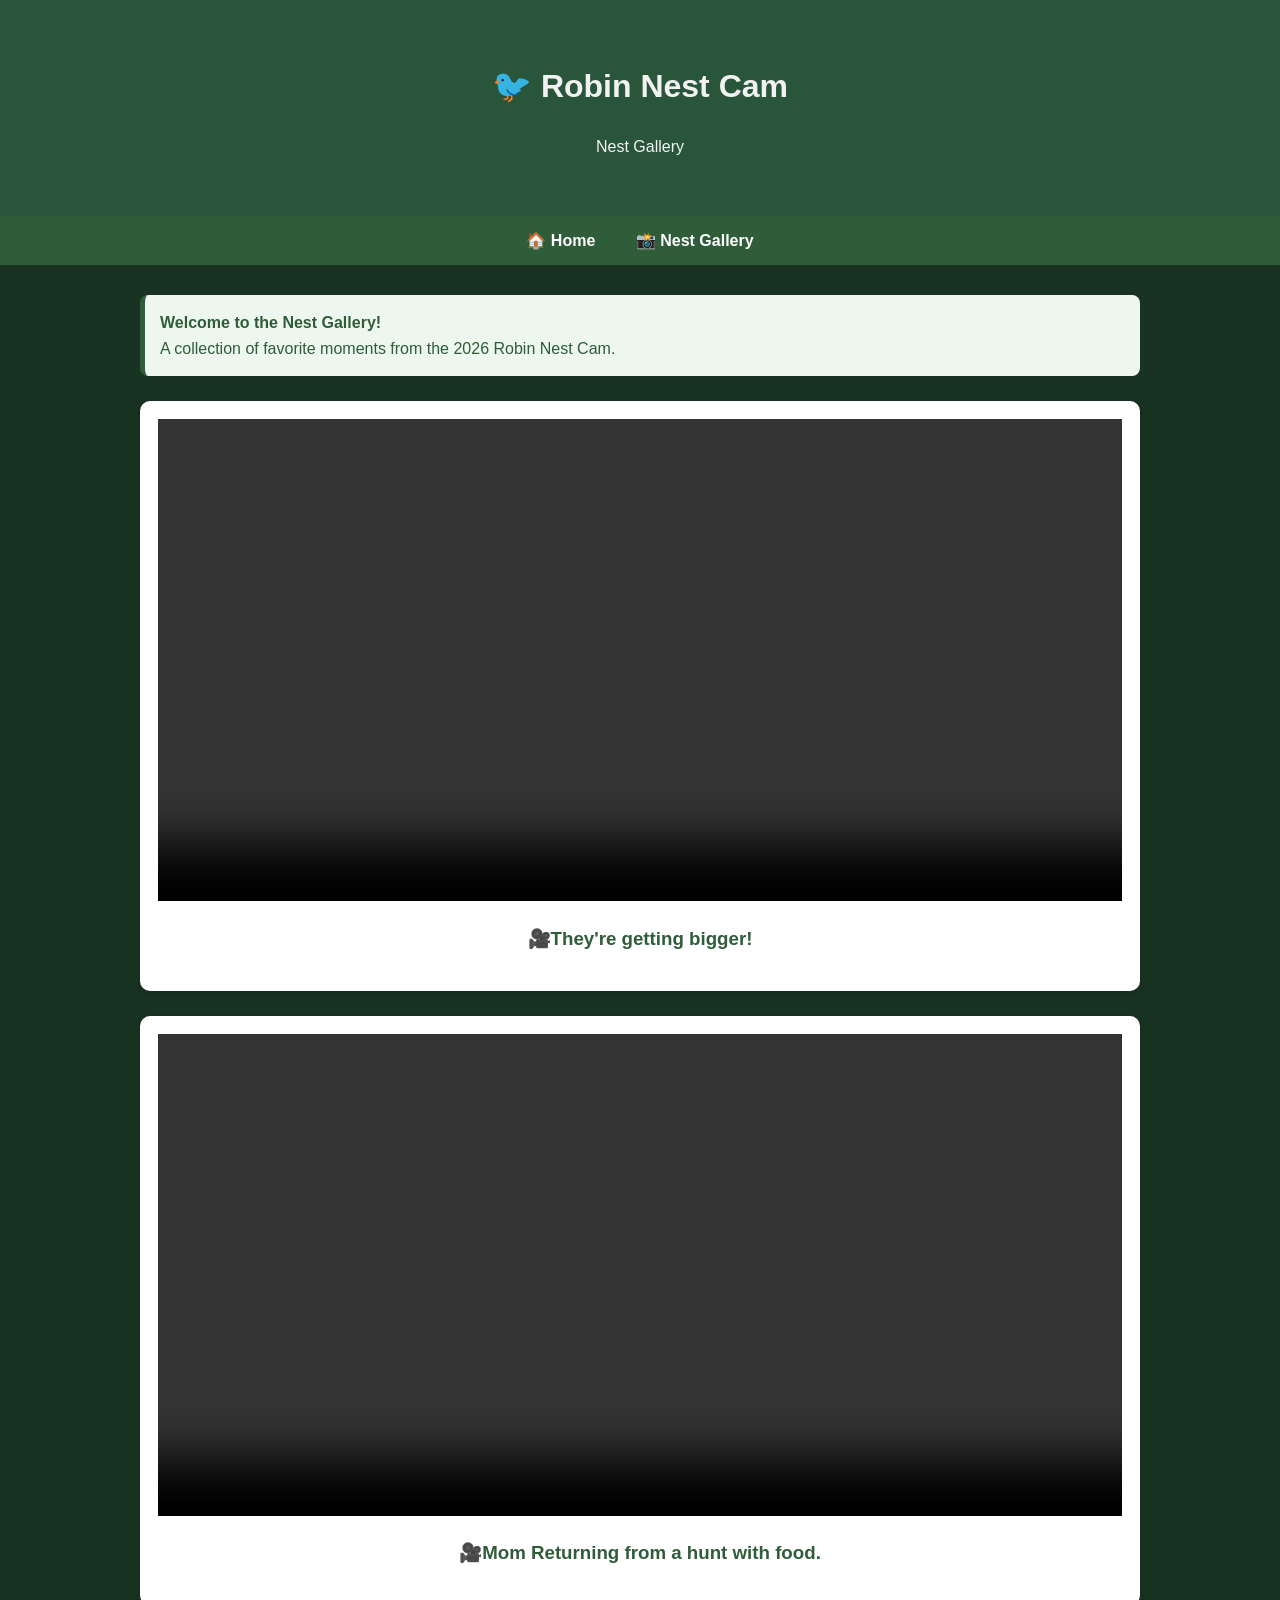
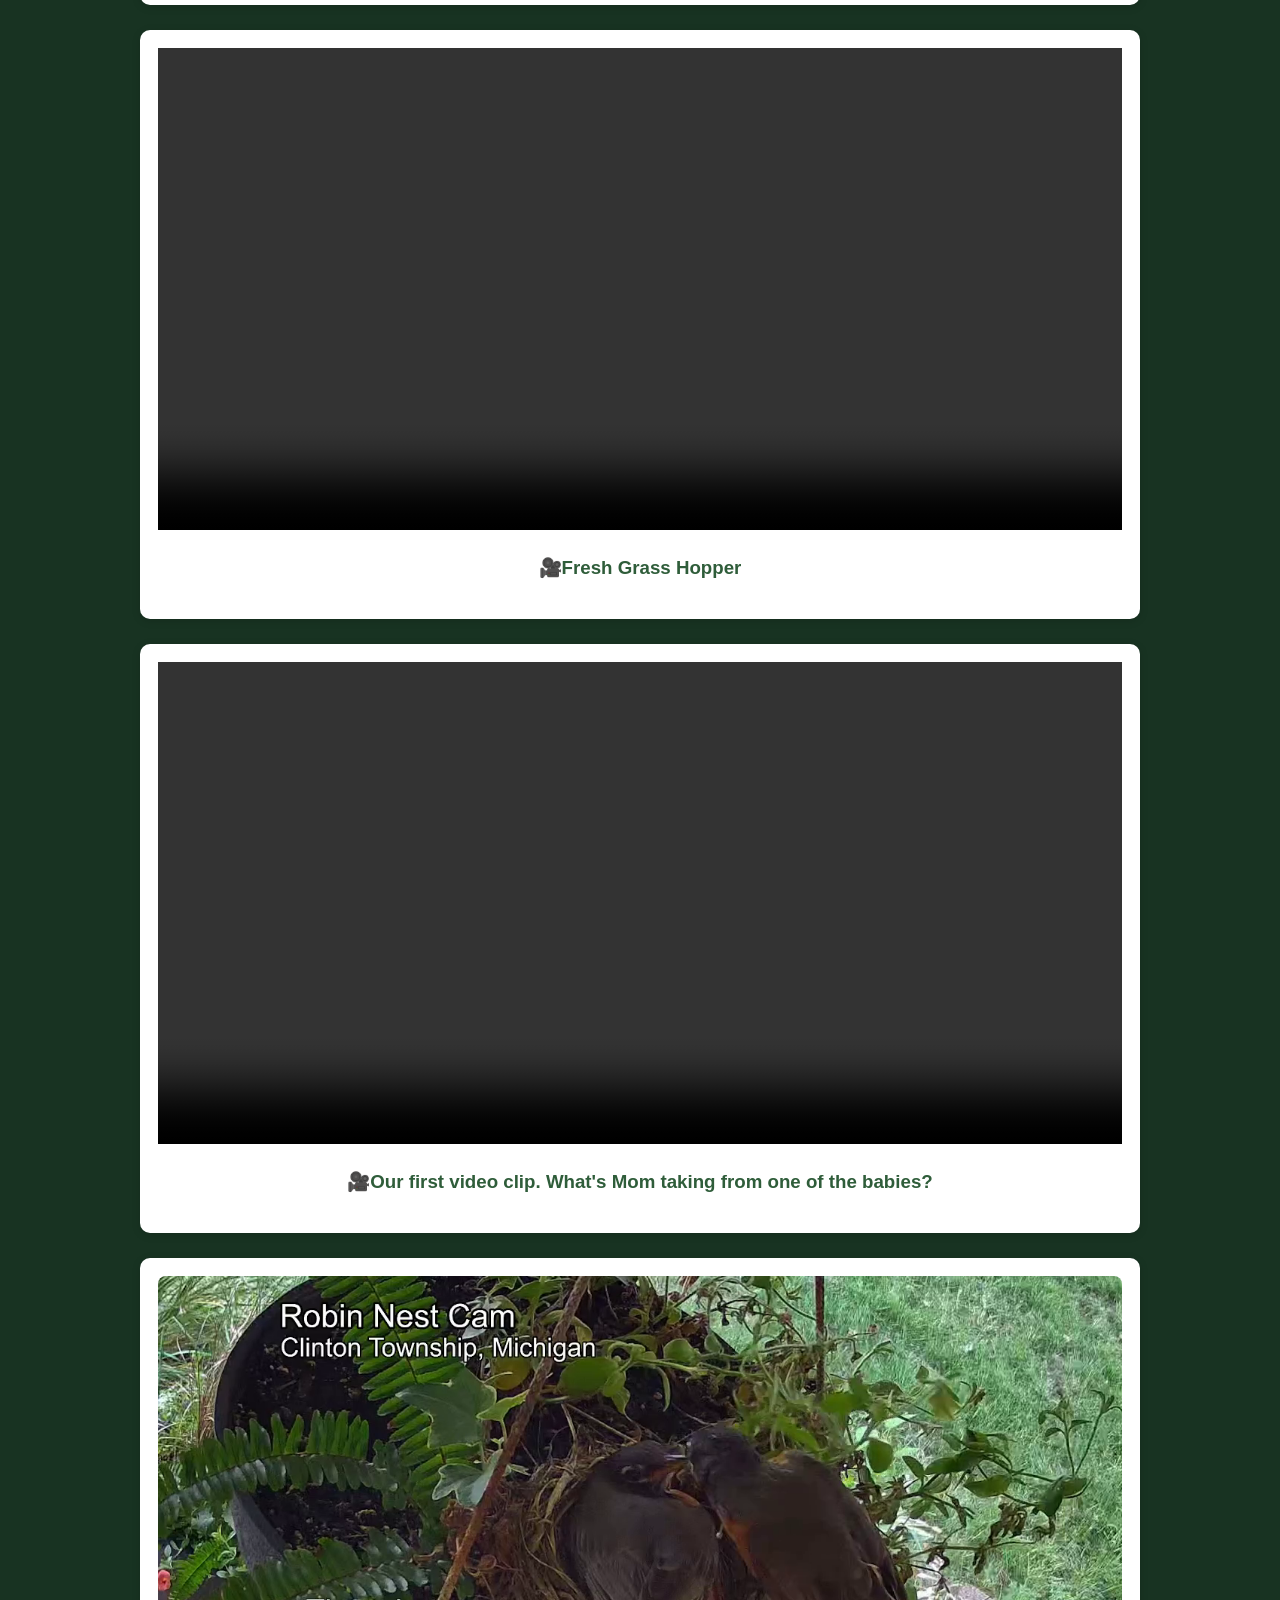
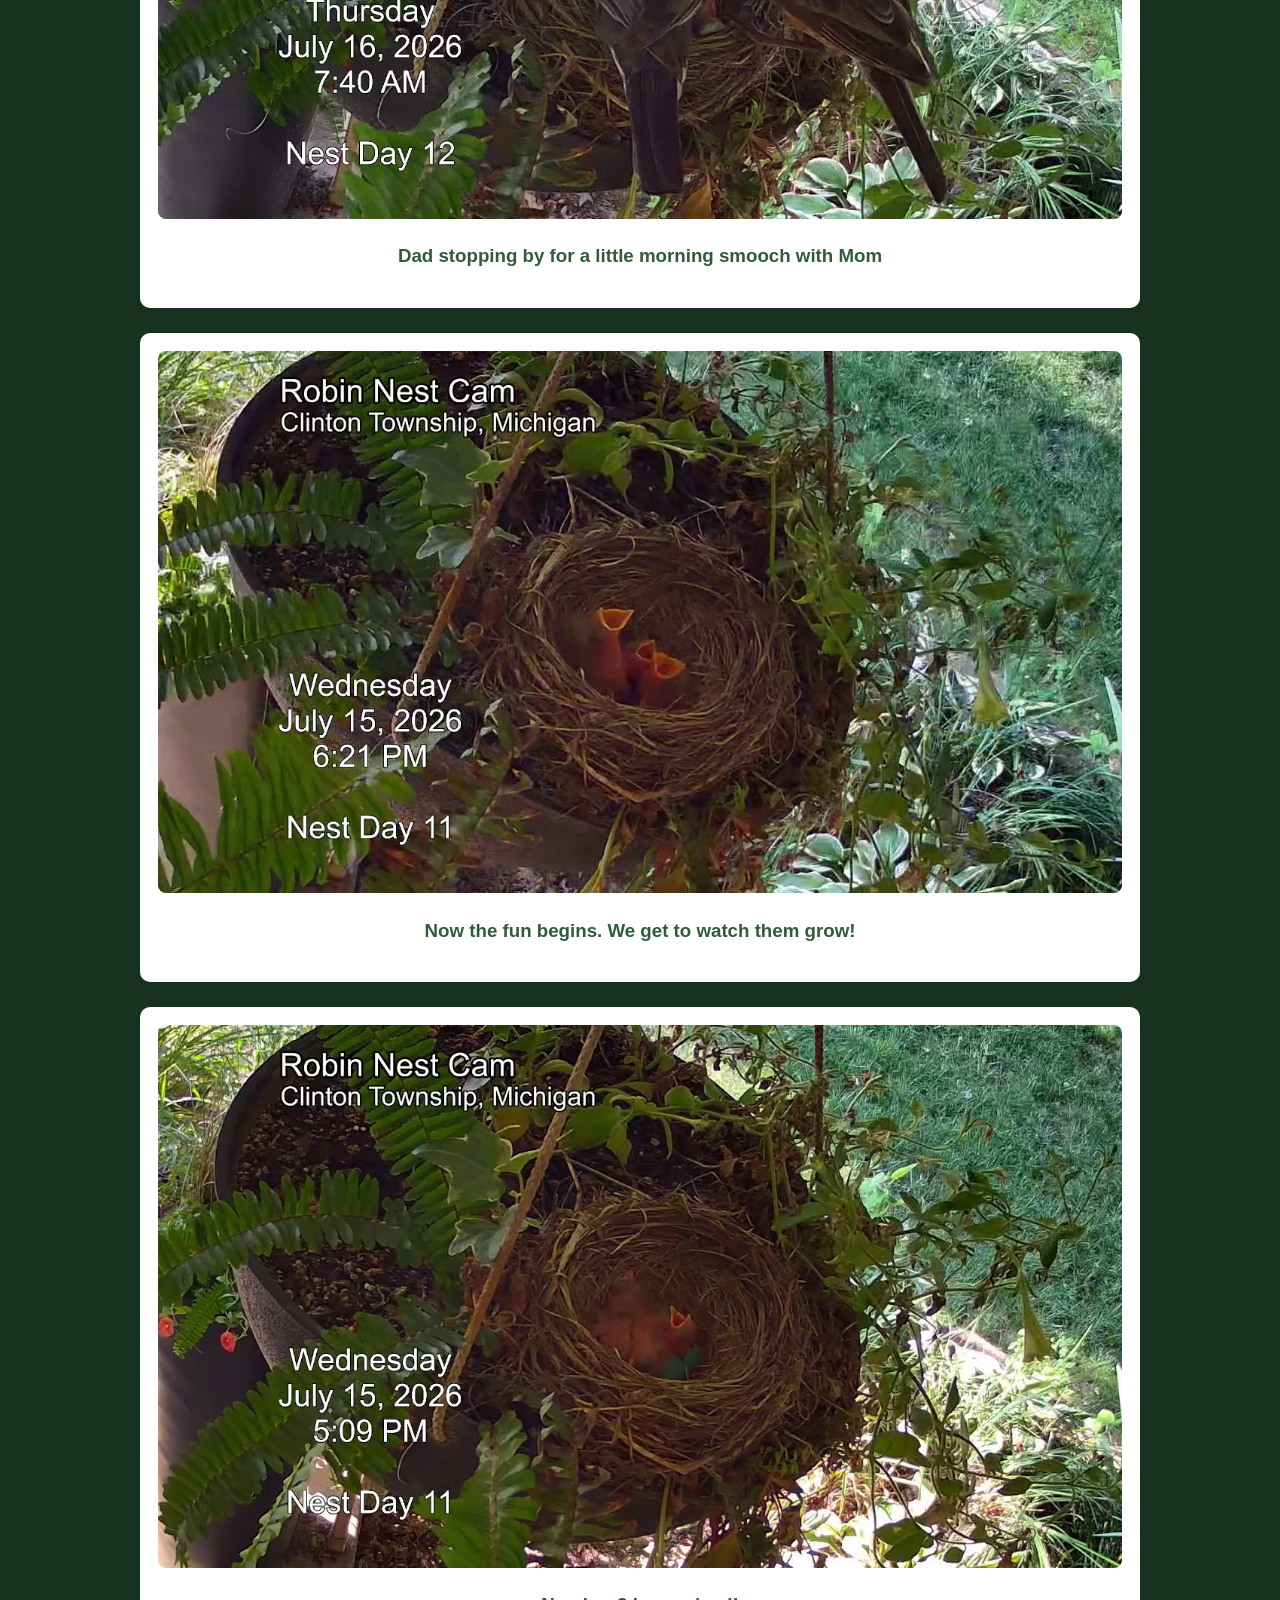
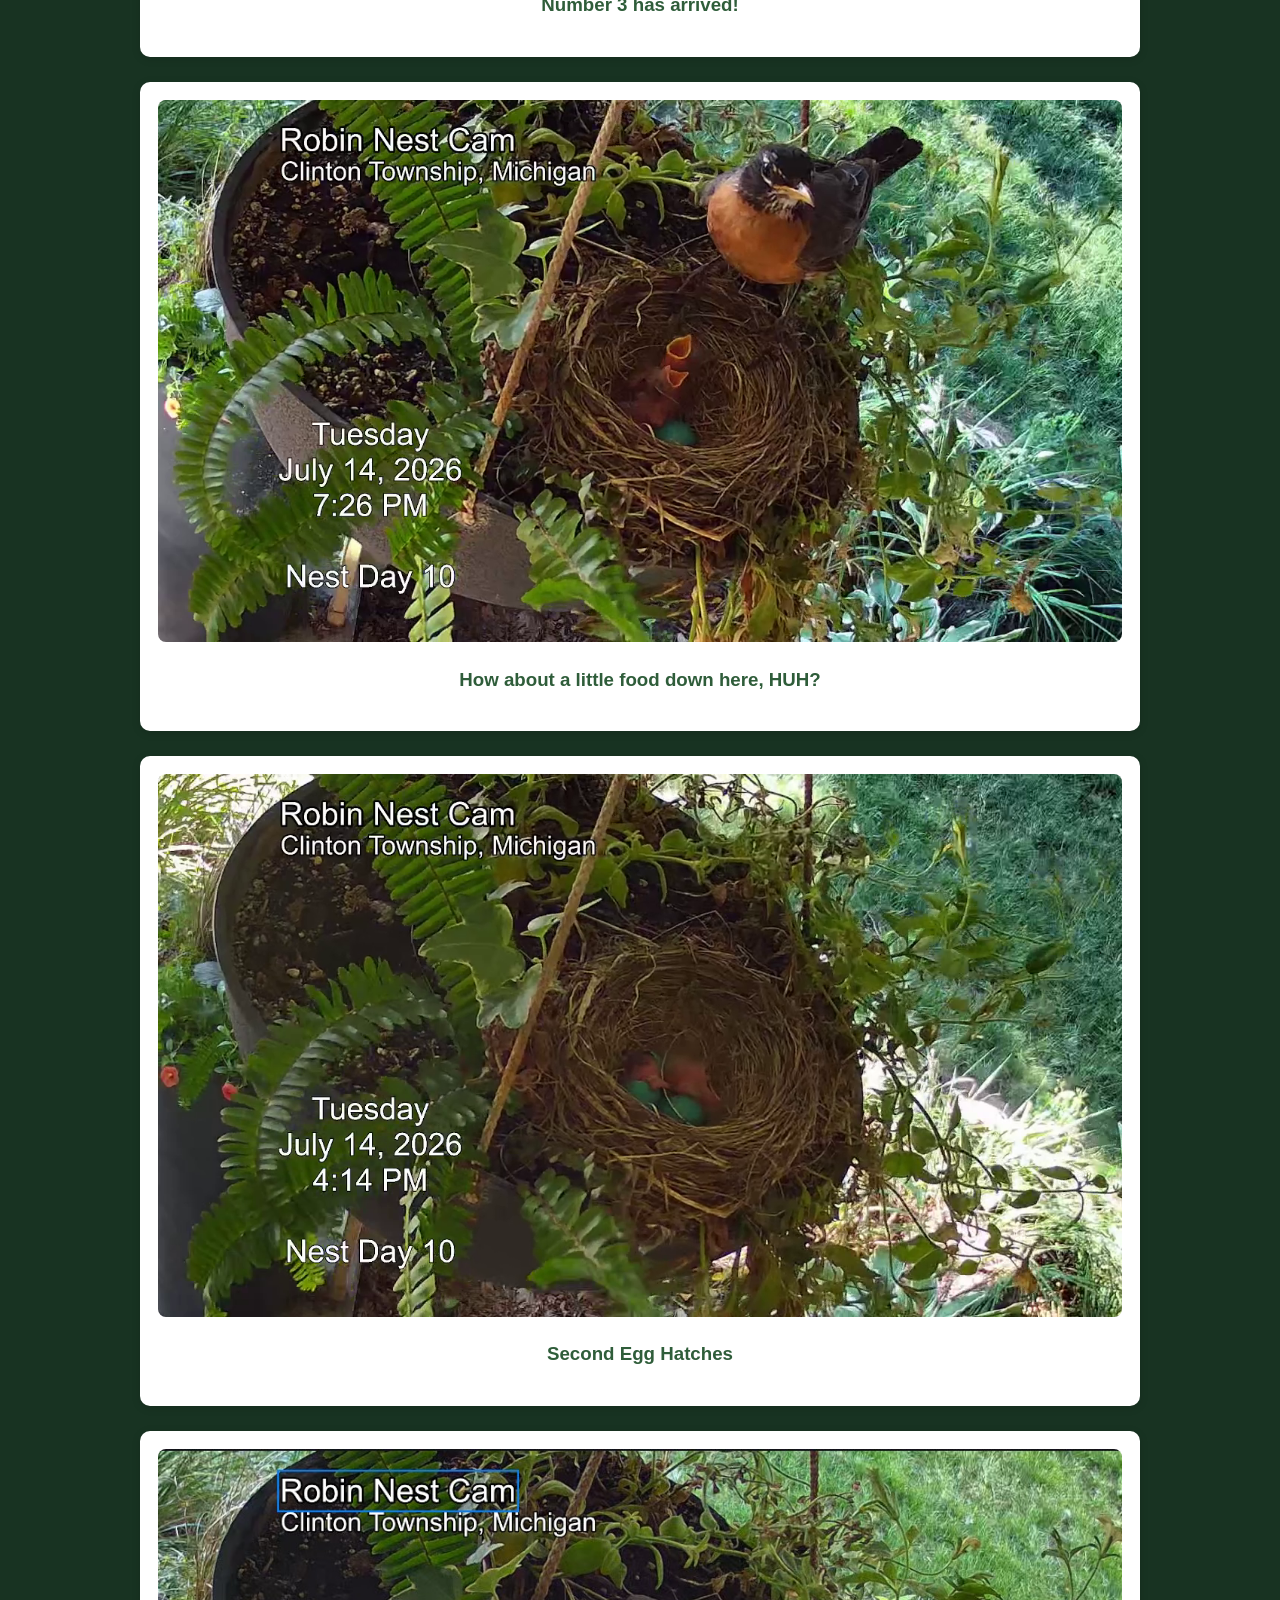
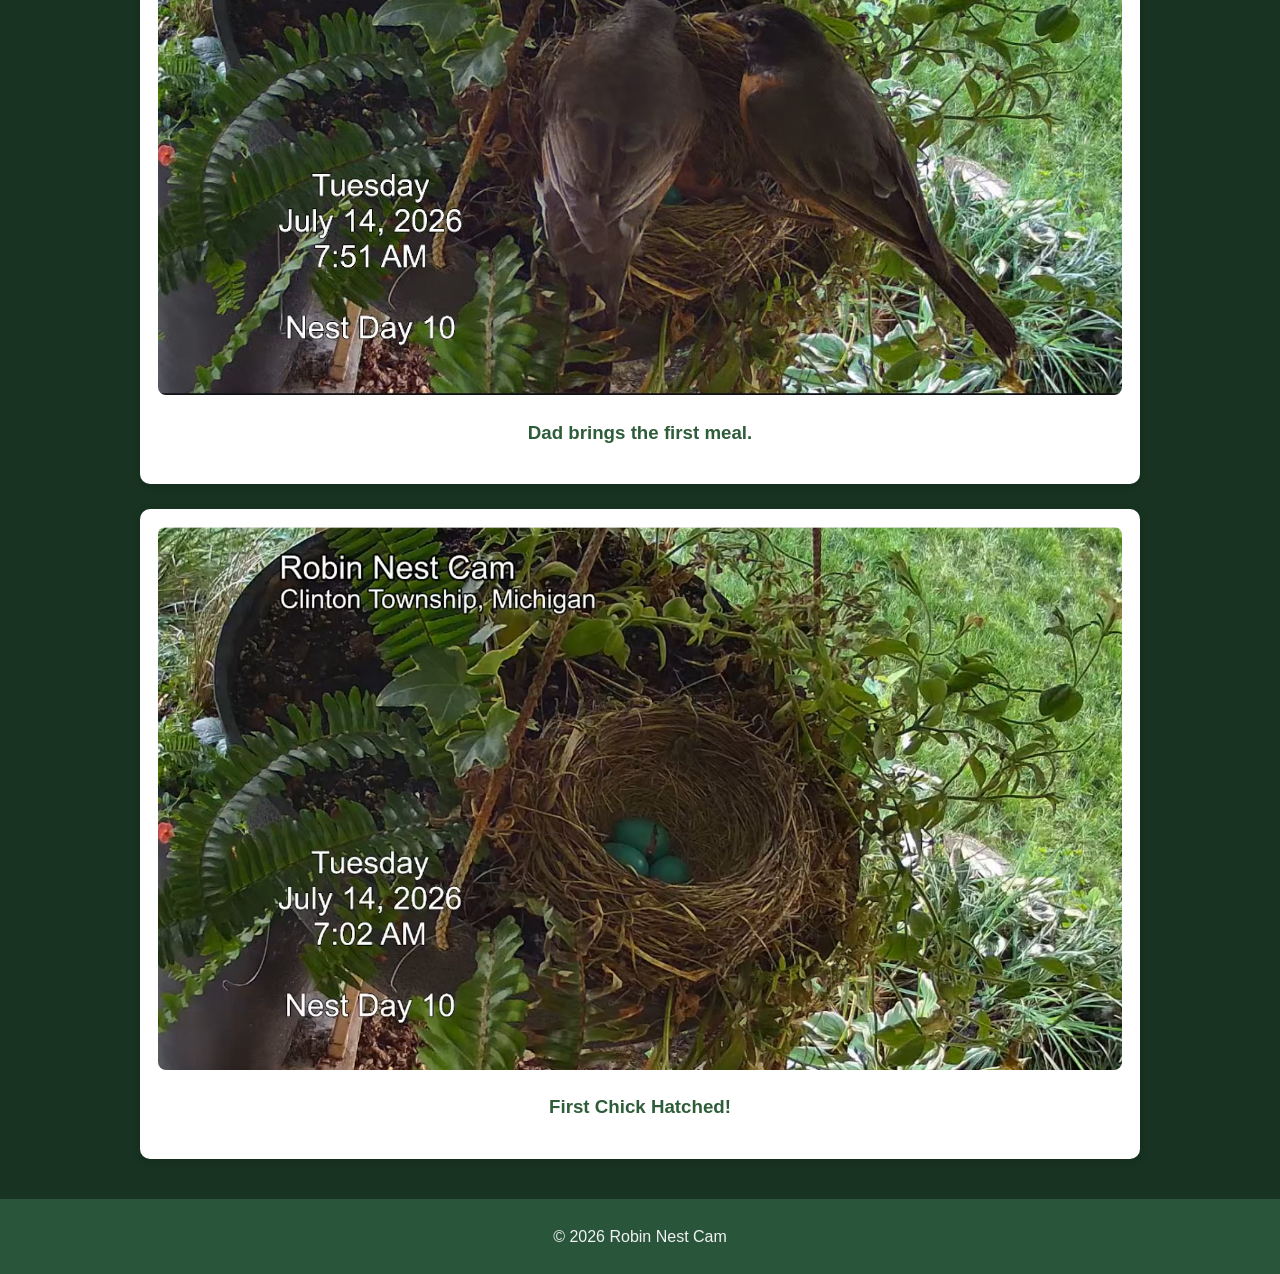
==== nestgallery.html @ 6aa35198 "Add video element for 'Getting Bigger' Added a new video element with source and title." ====
<!DOCTYPE html>
<html lang="en">
<head>
<meta charset="UTF-8">
<meta name="viewport" content="width=device-width, initial-scale=1.0">
<title>Robin Nest Cam - Nest Gallery</title>
<link rel="stylesheet" href="style.css">
<style>
nav{background:#2f5d3a;padding:12px;text-align:center;}
nav a{color:#fff;text-decoration:none;font-weight:bold;margin:0 18px;}
.gallery{max-width:1000px;margin:30px auto;padding:0 20px;}
.item{background:#fff;border-radius:10px;padding:18px;margin-bottom:25px;box-shadow:0 2px 8px rgba(0,0,0,.15);text-align:center;}
.item img{max-width:100%;height:auto;border-radius:8px;}
.item h3{margin-top:15px;color:#2f5d3a;}
.placeholder{border:2px dashed #aaa;border-radius:8px;padding:80px;color:#777;}
.tip{background:#eef7ee;color:#2f5d3a;border-left:5px solid #2f5d3a;padding:15px;margin-bottom:25px;border-radius:8px;}
footer{text-align:center;padding:25px;}
</style>
</head>
<body>

<header class="hero">
<h1>🐦 Robin Nest Cam</h1>
<p>Nest Gallery</p>
</header>

<nav>
<a href="index.html">🏠 Home</a>
<a href="nestgallery.html">📸 Nest Gallery</a>
</nav>

<div class="gallery">

<div class="tip">
<b>Welcome to the Nest Gallery!</b><br>
A collection of favorite moments from the 2026 Robin Nest Cam.
</div>

<div class="item">
    <video controls preload="metadata" width="100%">
        <source src="images/Getting Bigger.mp4" type="video/mp4">
        Your browser does not support the video tag.
    </video>

    <h3>🎥They're getting bigger!</h3>
</div>
    
<div class="item">
    <video controls preload="metadata" width="100%">
        <source src="images/Busy Mom.mp4" type="video/mp4">
        Your browser does not support the video tag.
    </video>

    <h3>🎥Mom Returning from a hunt with food.</h3>
</div>
    
<div class="item">
    <video controls preload="metadata" width="100%">
        <source src="images/Fresh Grass Hopper.mp4" type="video/mp4">
        Your browser does not support the video tag.
    </video>

    <h3>🎥Fresh Grass Hopper</h3>
</div>
    
<div class="item">
    <video controls preload="metadata" width="100%">
        <source src="images/Mom Cleaning House.mp4" type="video/mp4">
        Your browser does not support the video tag.
    </video>

    <h3>🎥Our first video clip. What's Mom taking from one of the babies?</h3>
</div>
    
<div class="item">
    <img src="images/007.png" alt="Your Title">
    <h3>Dad stopping by for a little morning smooch with Mom</h3>
</div>
    
<div class="item">
    <img src="images/006.png" alt="Your Title">
    <h3>Now the fun begins. We get to watch them grow!</h3>
</div>

    
<div class="item">
    <img src="images/005.png" alt="Your Title">
    <h3>Number 3 has arrived!</h3>
</div>
    
<div class="item">
    <img src="images/004.png" alt="Your Title">
    <h3>How about a little food down here, HUH?</h3>
</div>
    
<div class="item">
    <img src="images/003.png" alt="Your Title">
    <h3>Second Egg Hatches</h3>
</div>
    
<div class="item">
    <img src="images/002.jpg" alt="Your Title">
    <h3>Dad brings the first meal.</h3>
</div>
    
<div class="item">
<img src="images/001 - 1st egg crack.png" alt="First Chick Hatched!">
<h3>First Chick Hatched!</h3>
</div>

<!--
COPY THIS BLOCK TO ADD ANOTHER PHOTO

<div class="item">
    <img src="images/your-photo.jpg" alt="Your Title">
    <h3>Your Title</h3>
</div>

Paste new entries ABOVE the older ones.
-->

</div>

<footer>© 2026 Robin Nest Cam</footer>

</body>
</html>
---- style.css ----
body{font-family:Arial,sans-serif;background:#183322;color:#f2f2f2;margin:0;line-height:1.6}
.hero{background:#29563b;padding:40px;text-align:center}
.latest{max-width:1000px;margin:25px auto;background:#2f5d40;border:2px solid #7fb38c;border-radius:10px;padding:18px 22px;box-shadow:0 2px 8px rgba(0,0,0,.25)}
.latest h2{margin-top:0}
.player,.status{max-width:1000px;margin:30px auto;padding:0 20px}
.video{border:3px solid #fff;border-radius:10px;overflow:hidden}
.cards{display:flex;gap:20px;flex-wrap:wrap}
.card{flex:1;min-width:180px;background:#26492f;padding:20px;border-radius:10px;text-align:center}
.card p{font-size:2em}
footer{text-align:center;background:#29563b;padding:20px;margin-top:40px}
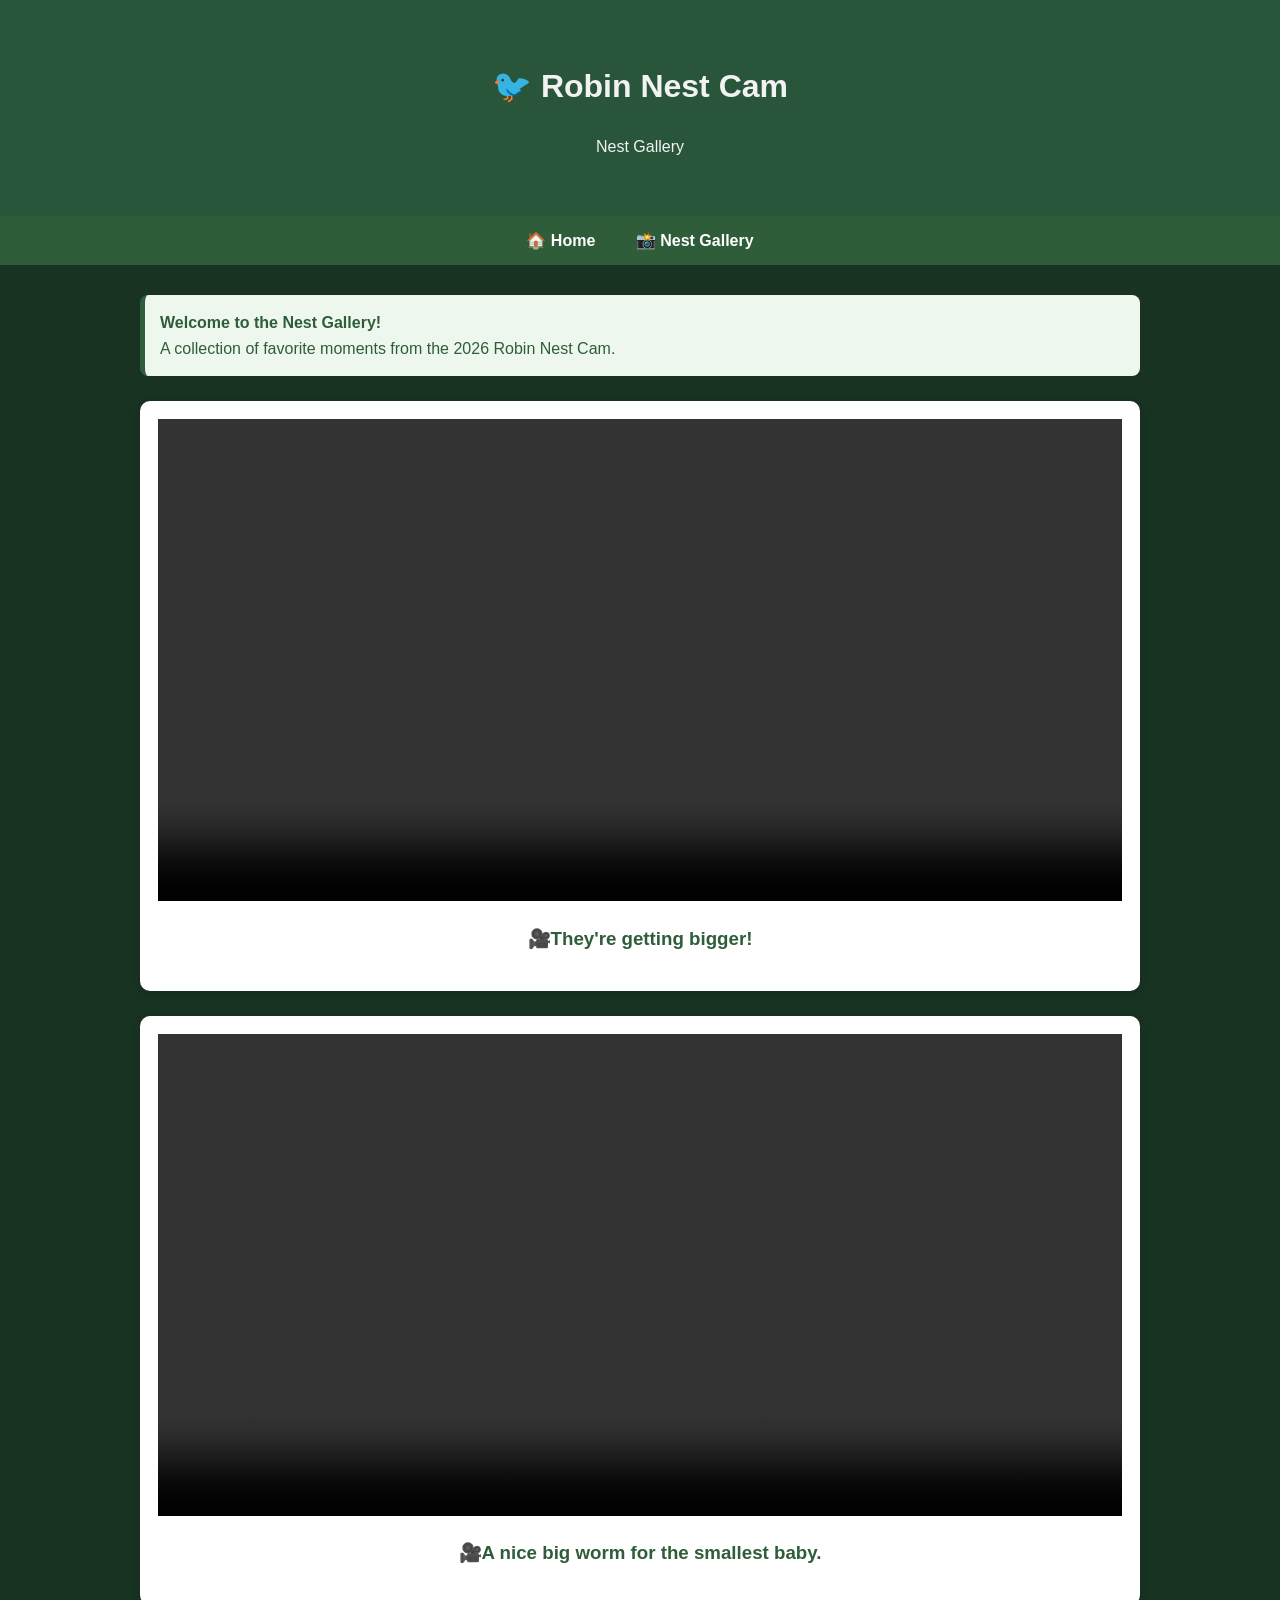
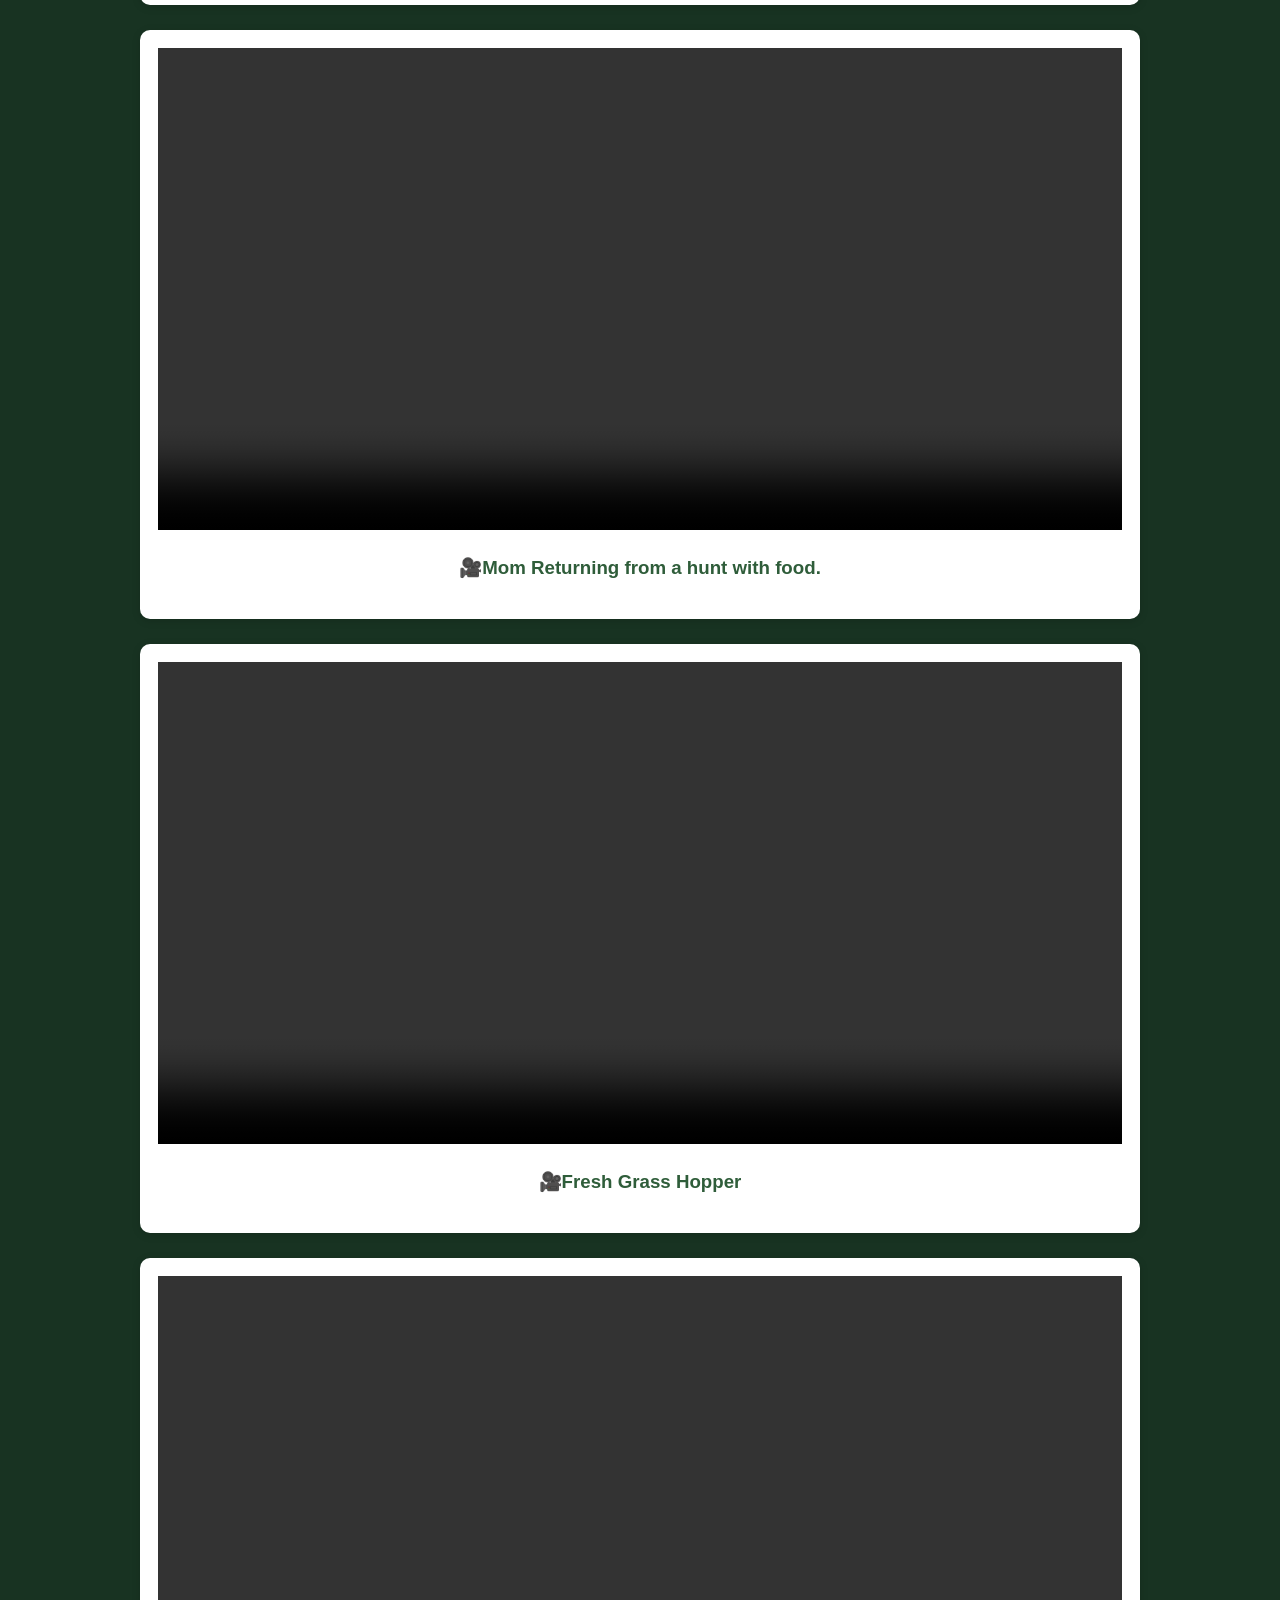
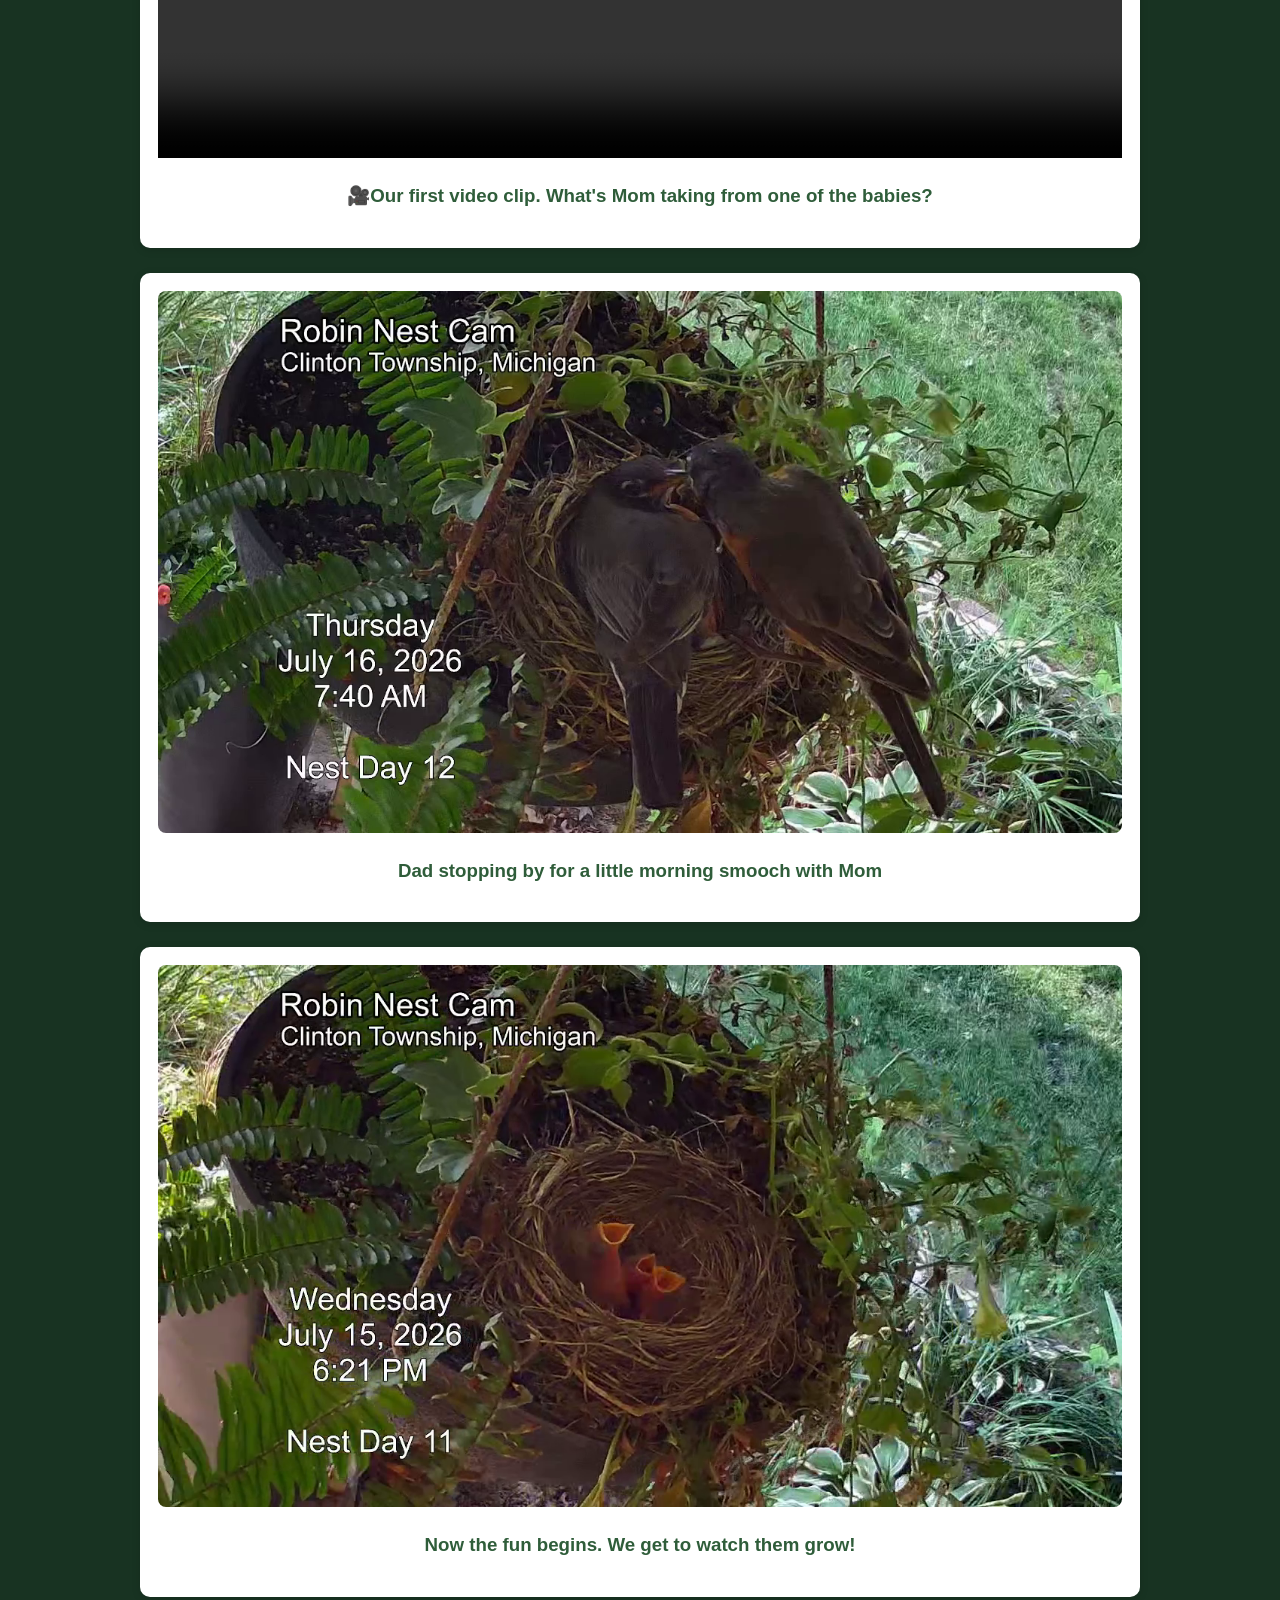
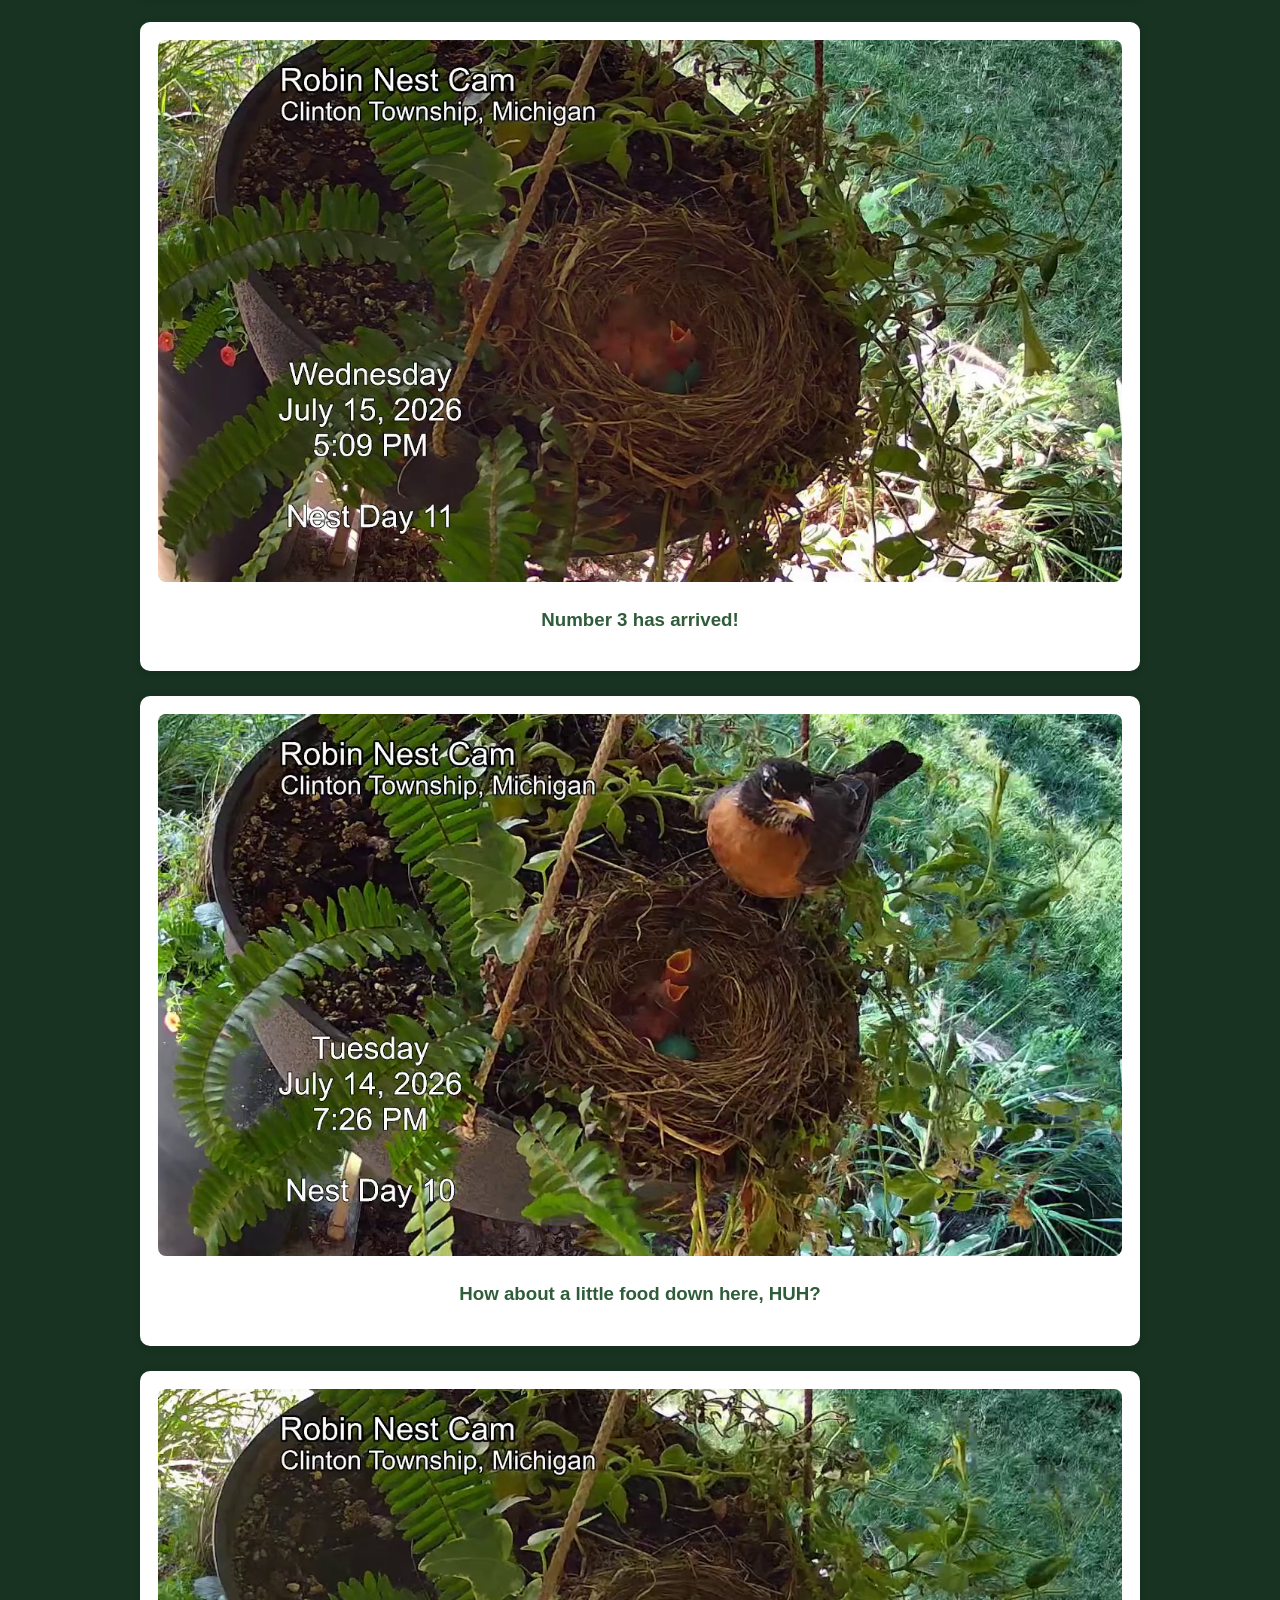
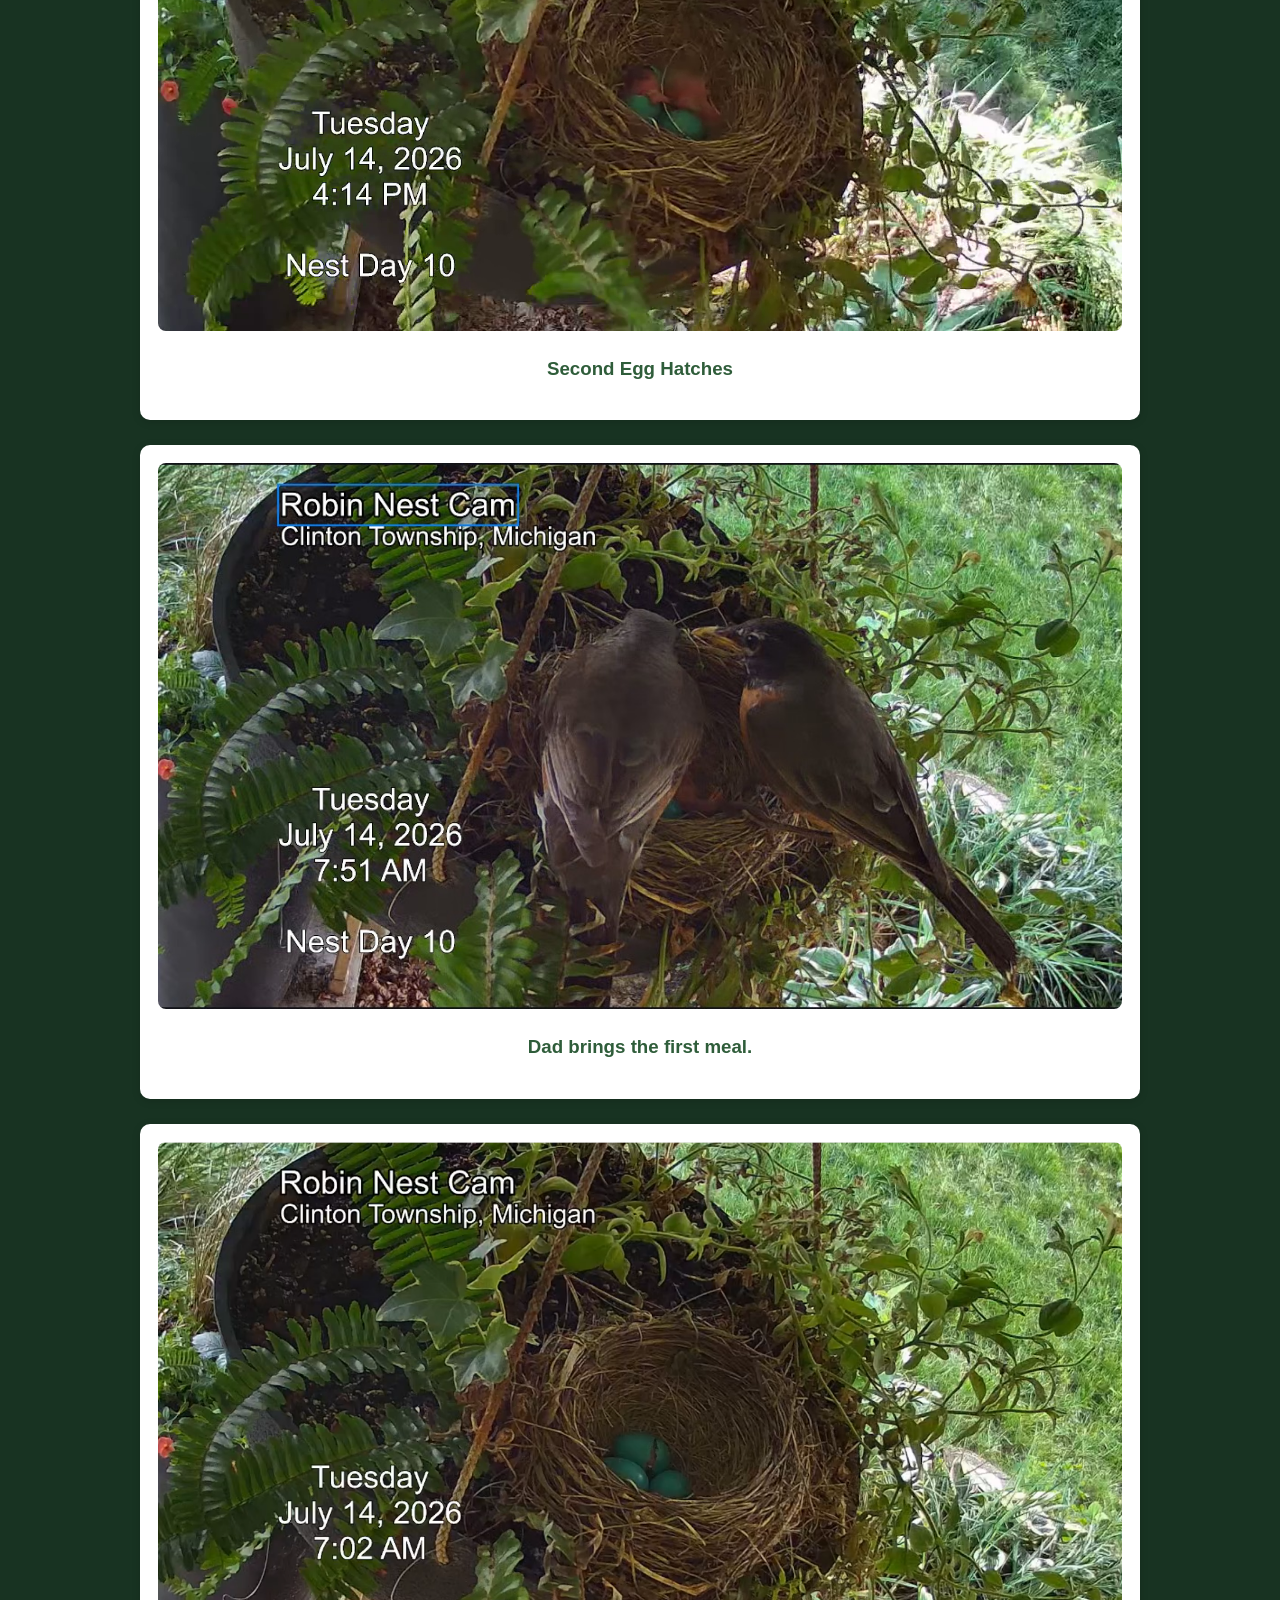
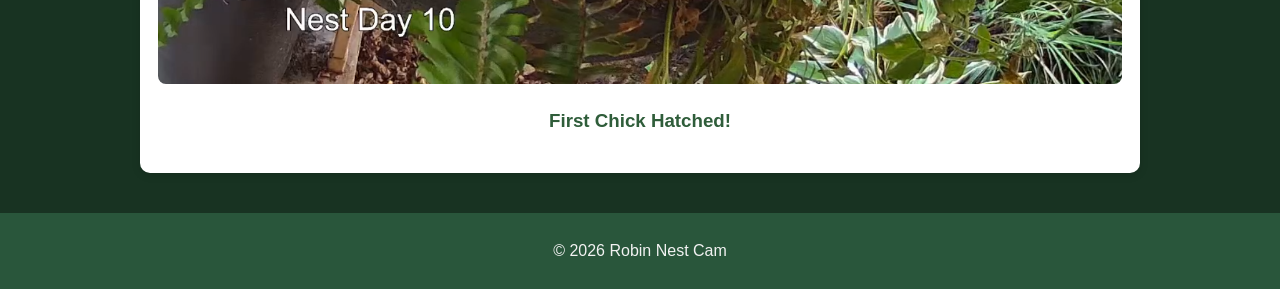
==== commit 88e63f2c: "Update nestgallery.html" ====
--- a/nestgallery.html
+++ b/nestgallery.html
@@ -43,6 +43,15 @@
     </video>
 
     <h3>🎥They're getting bigger!</h3>
+</div>
+
+<div class="item">
+    <video controls preload="metadata" width="100%">
+        <source src="images/Big Worm.mp4" type="video/mp4">
+        Your browser does not support the video tag.
+    </video>
+
+    <h3>🎥A nice big worm for the smallest baby.</h3>
 </div>
     
 <div class="item">
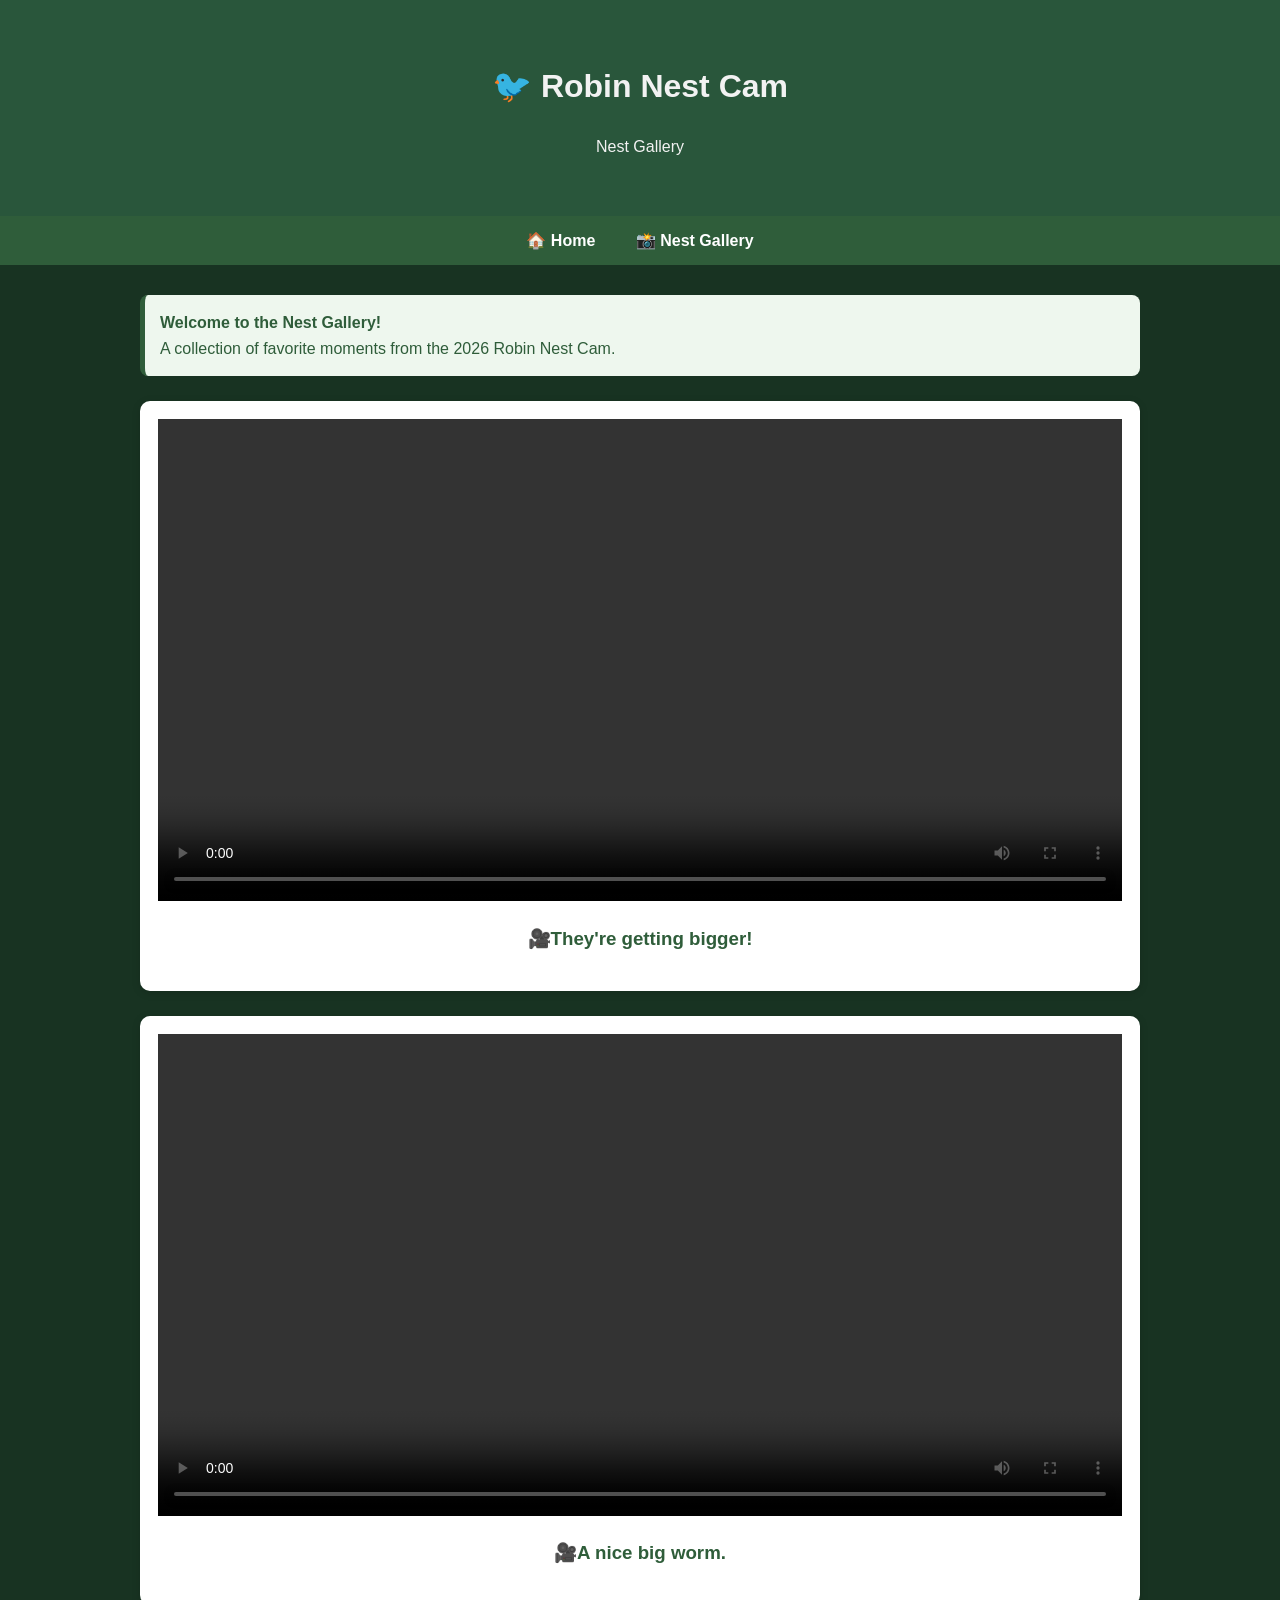
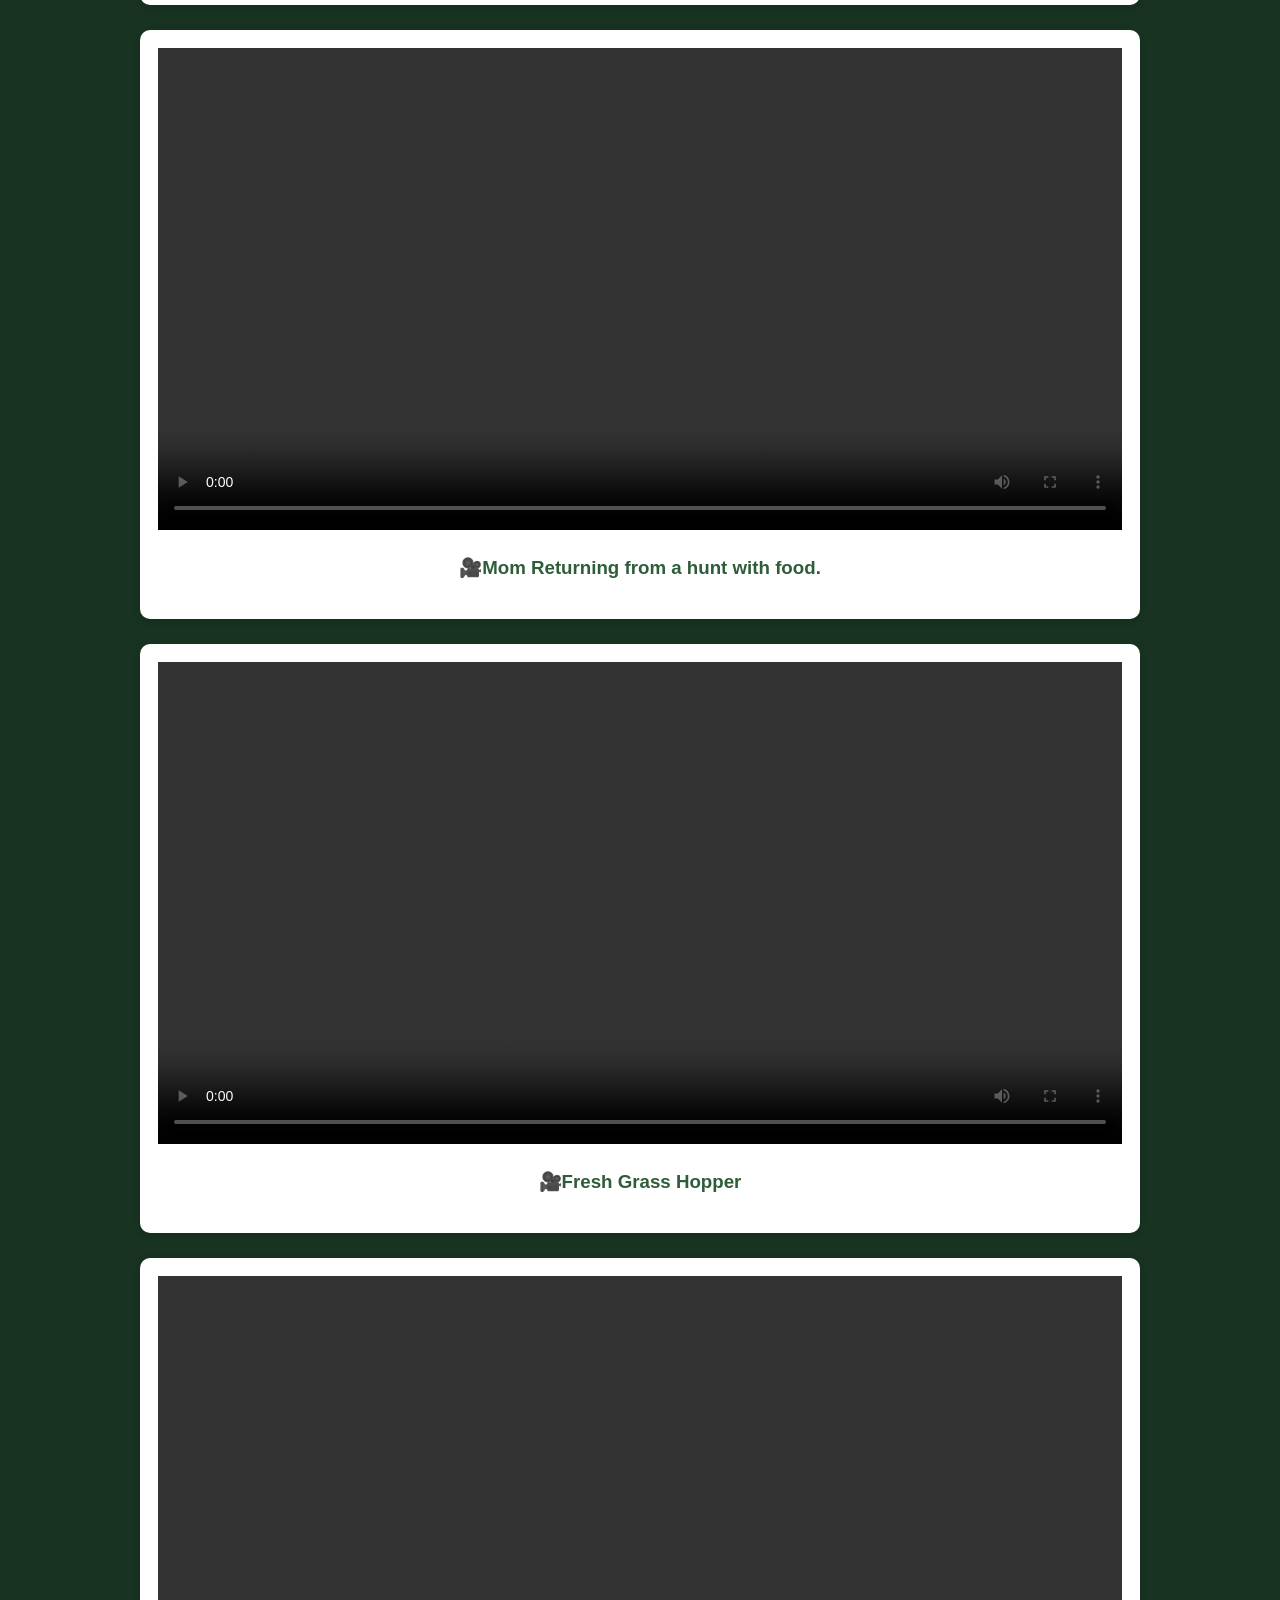
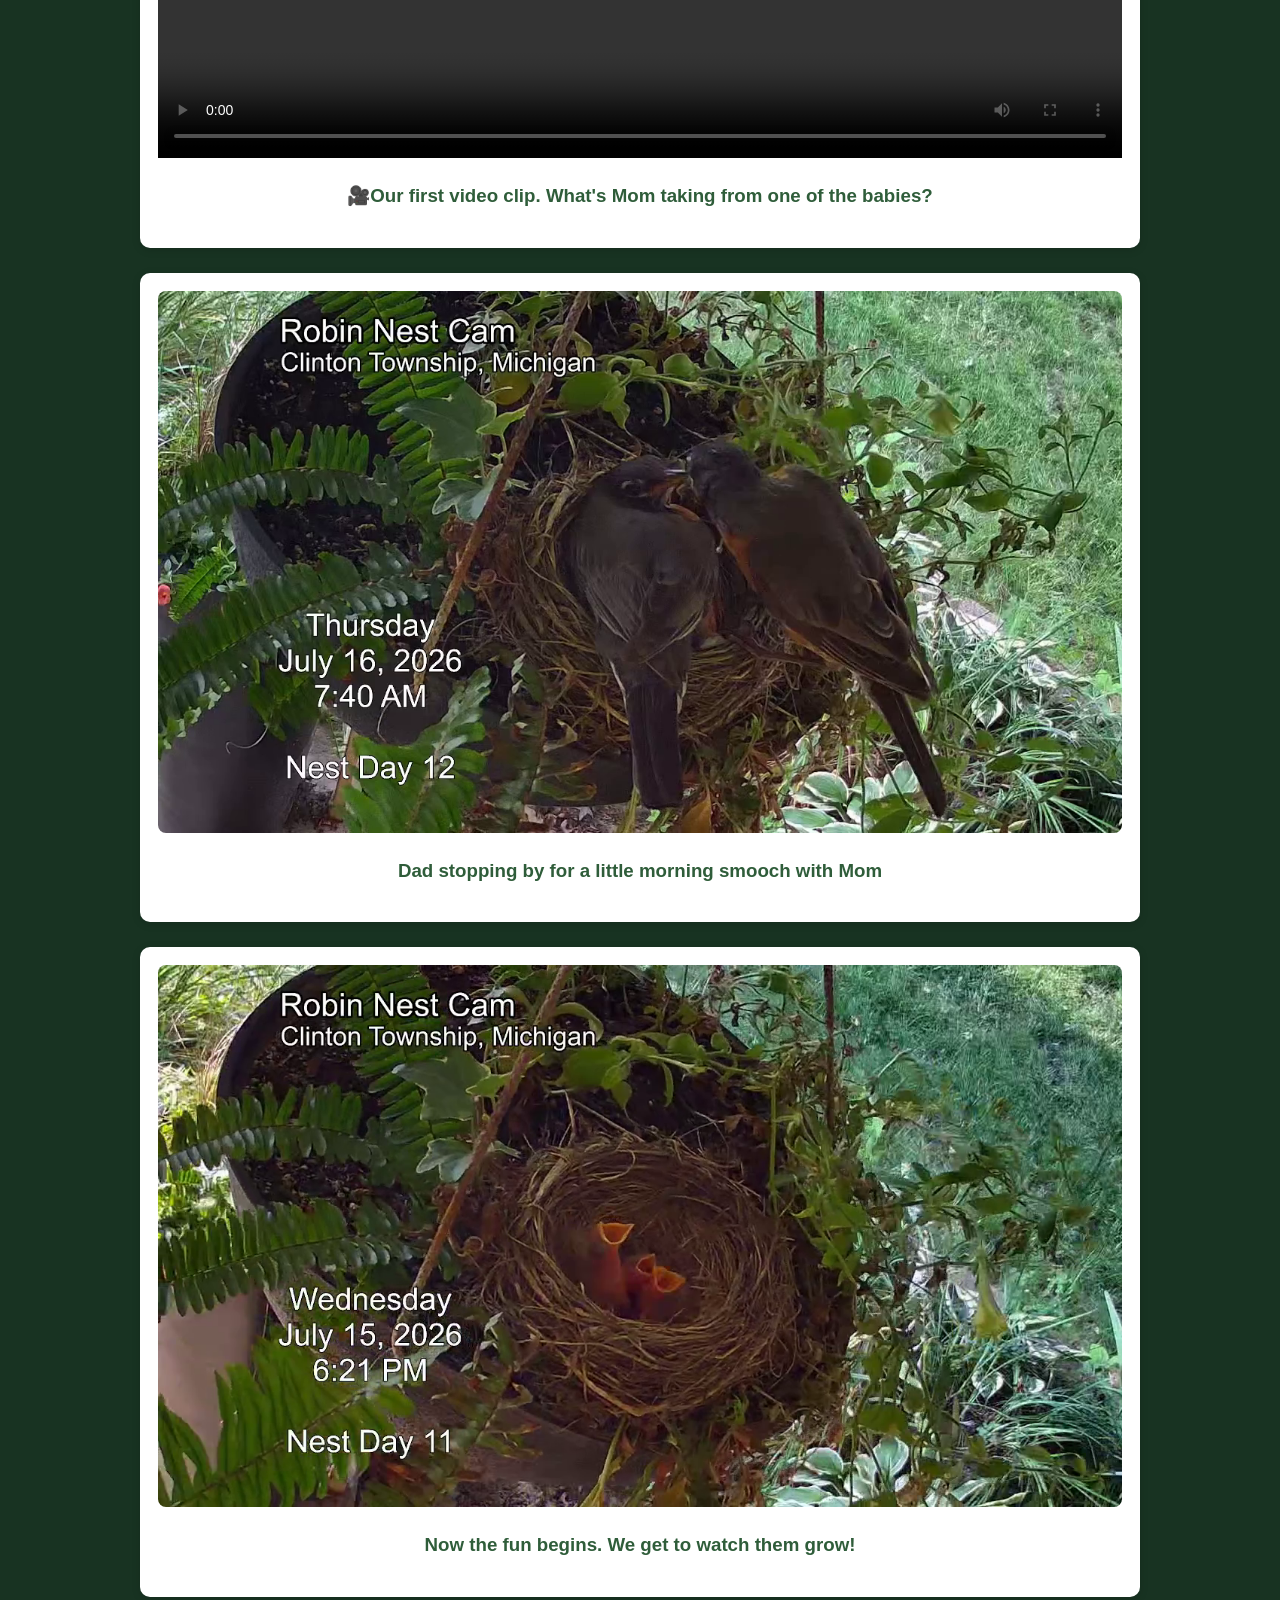
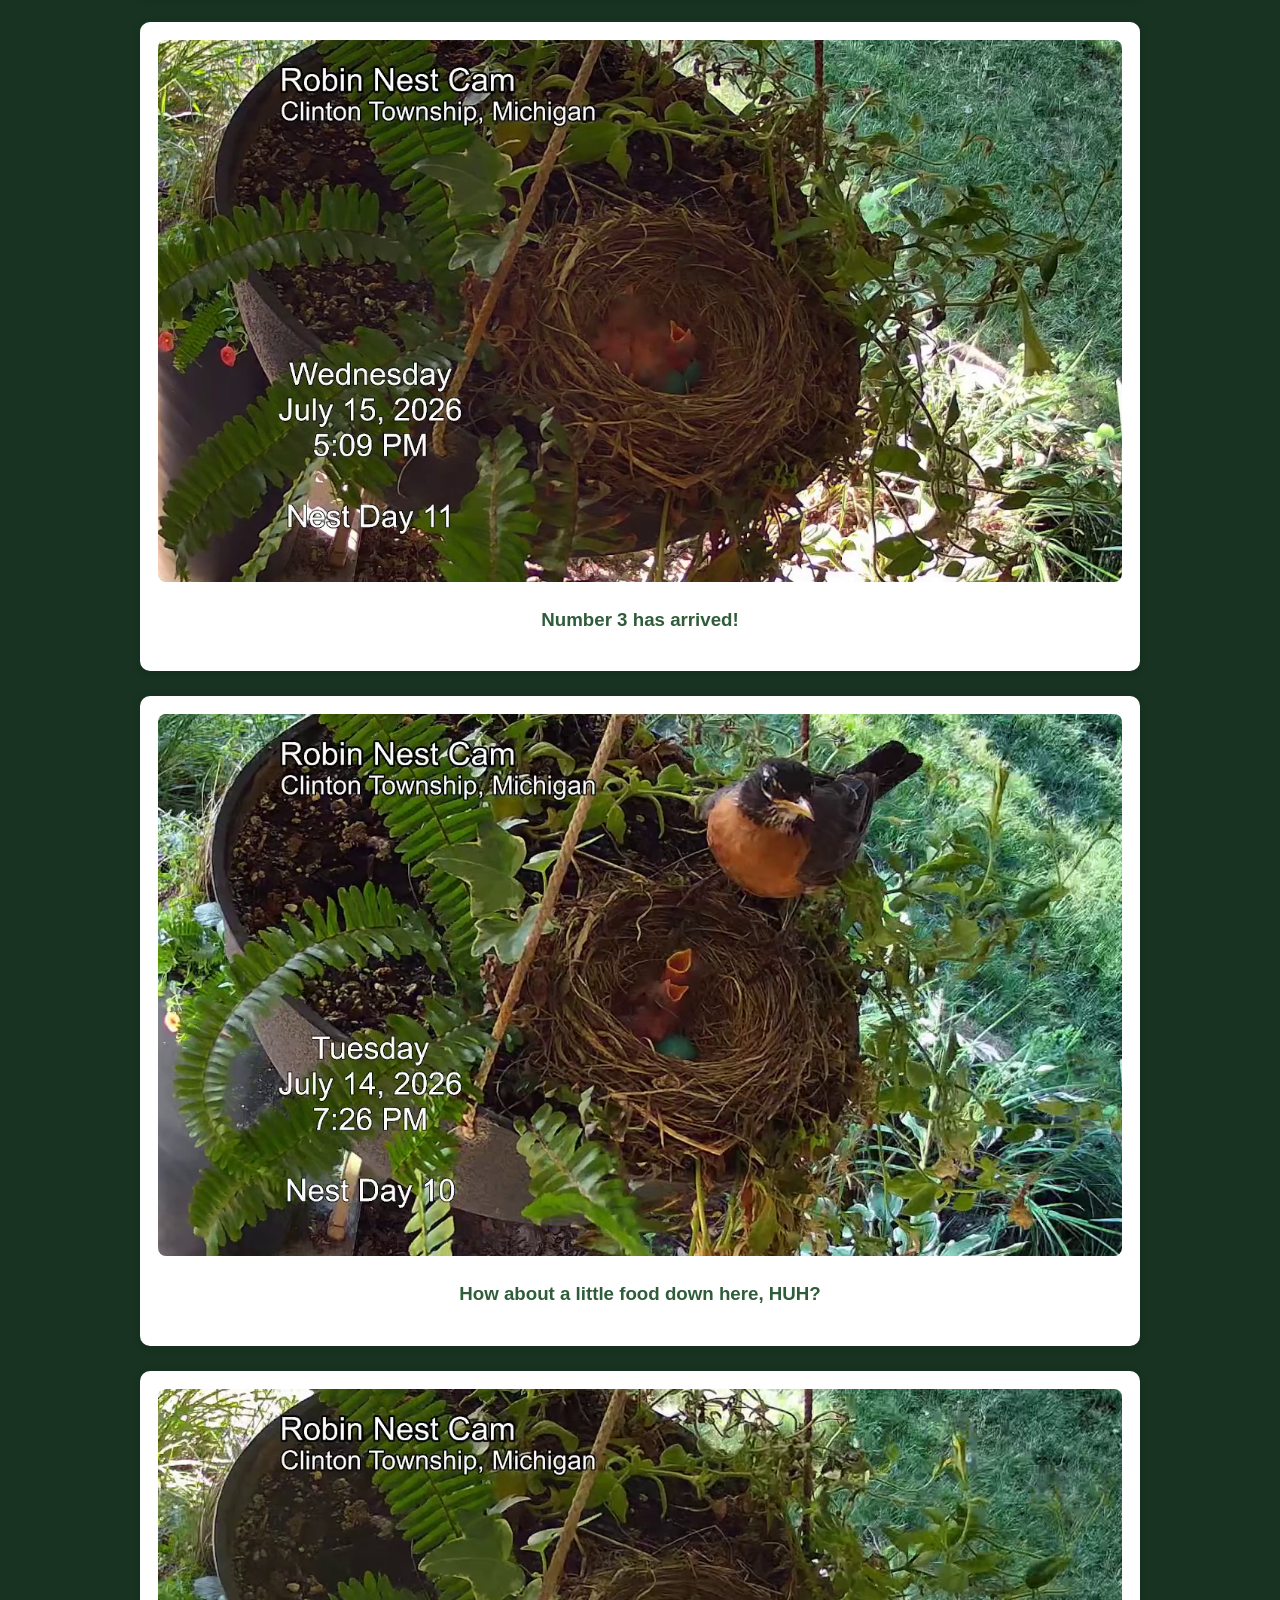
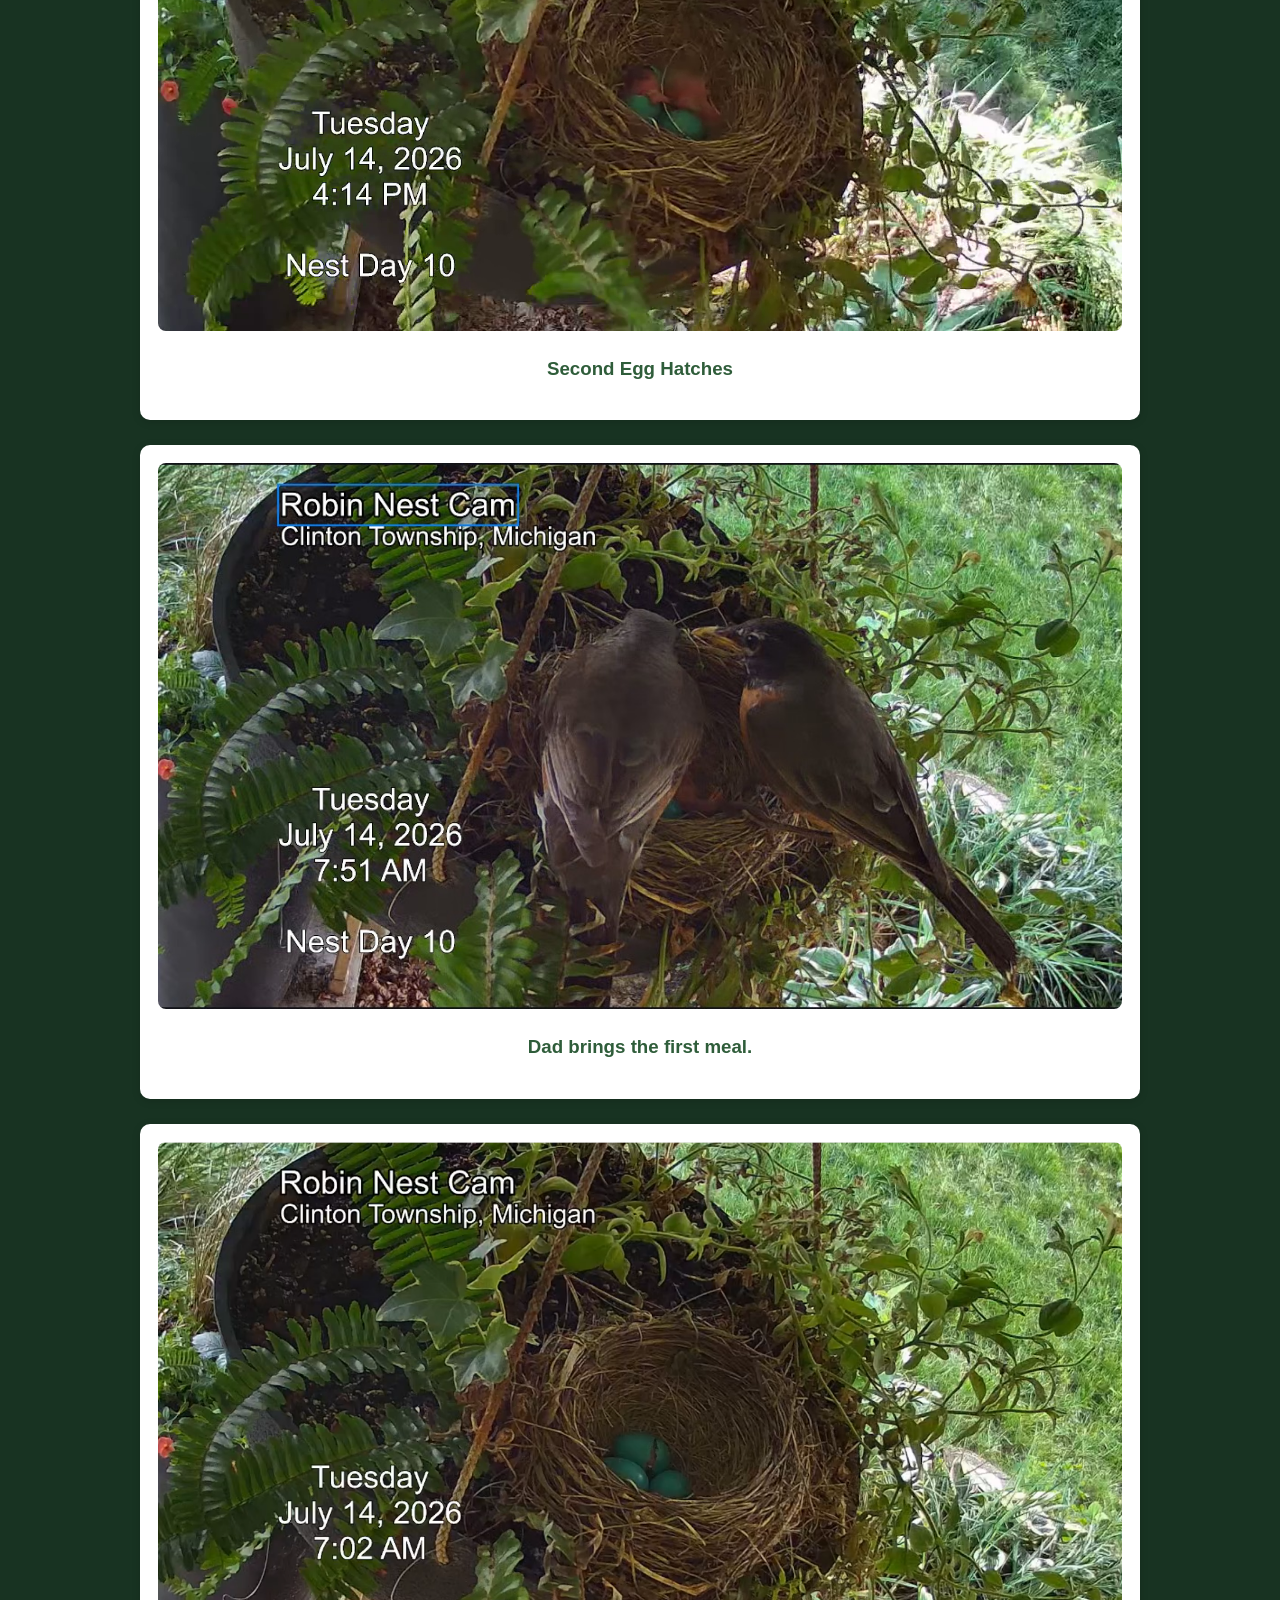
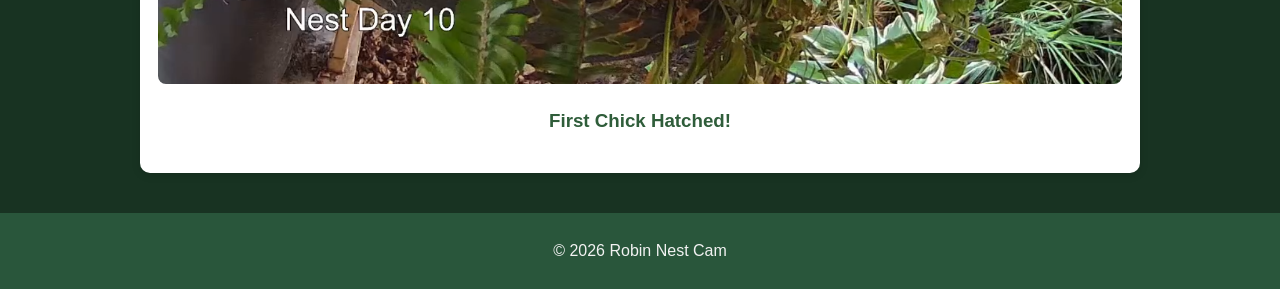
==== commit b72f6ddb: "Update video description for clarity" ====
--- a/nestgallery.html
+++ b/nestgallery.html
@@ -51,7 +51,7 @@
         Your browser does not support the video tag.
     </video>
 
-    <h3>🎥A nice big worm for the smallest baby.</h3>
+    <h3>🎥A nice big worm.</h3>
 </div>
     
 <div class="item">
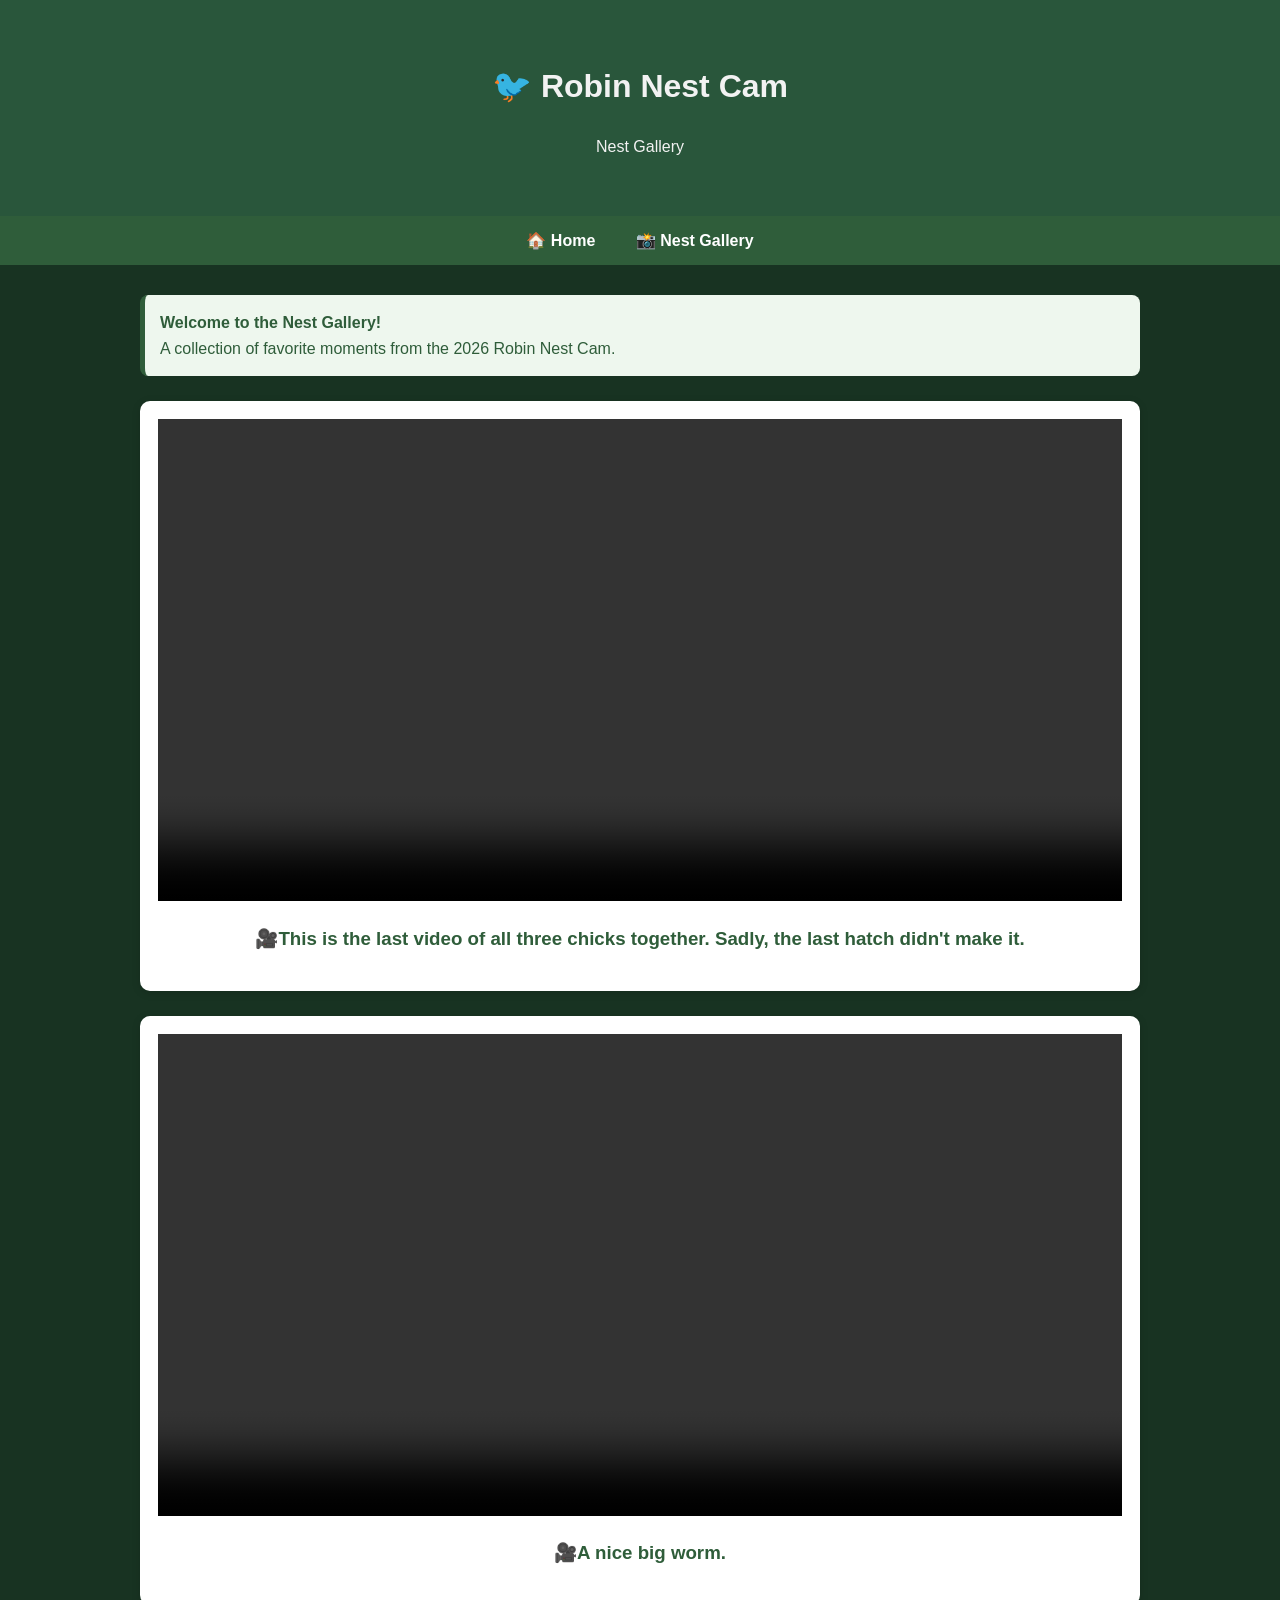
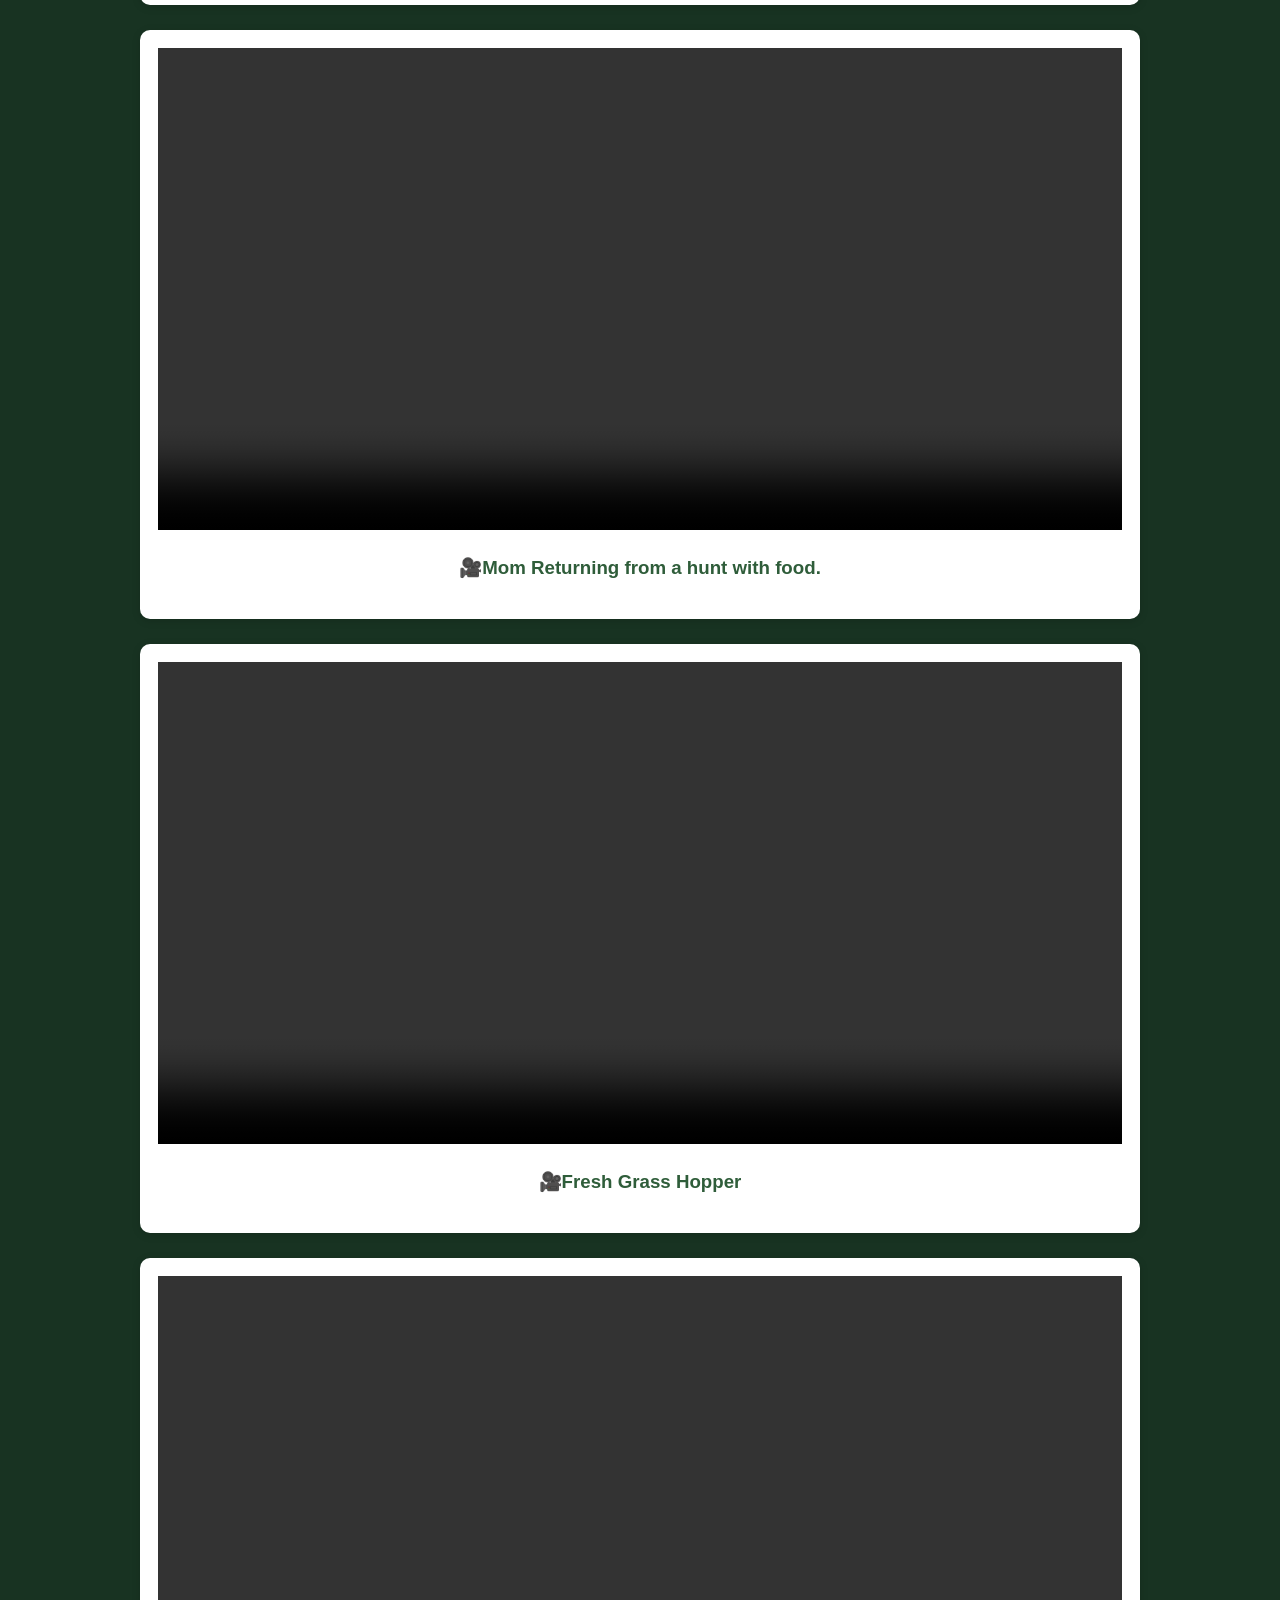
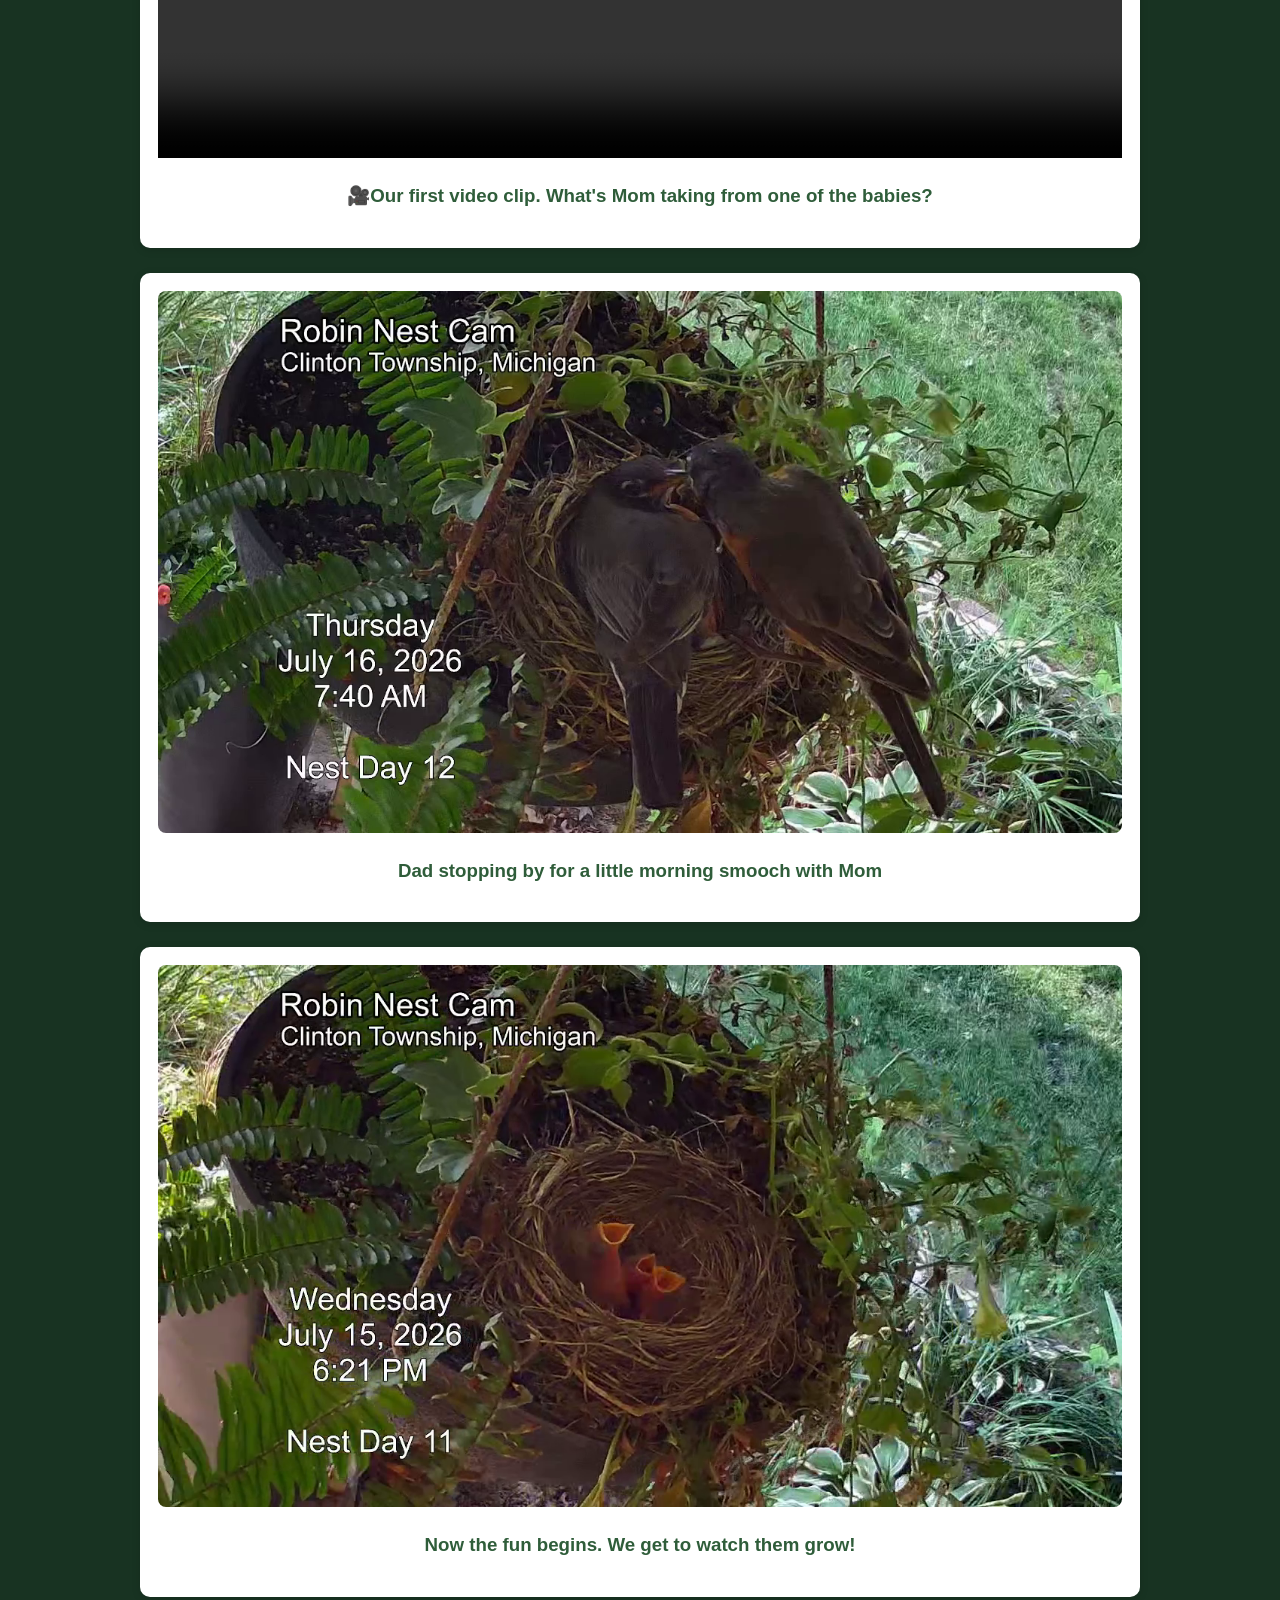
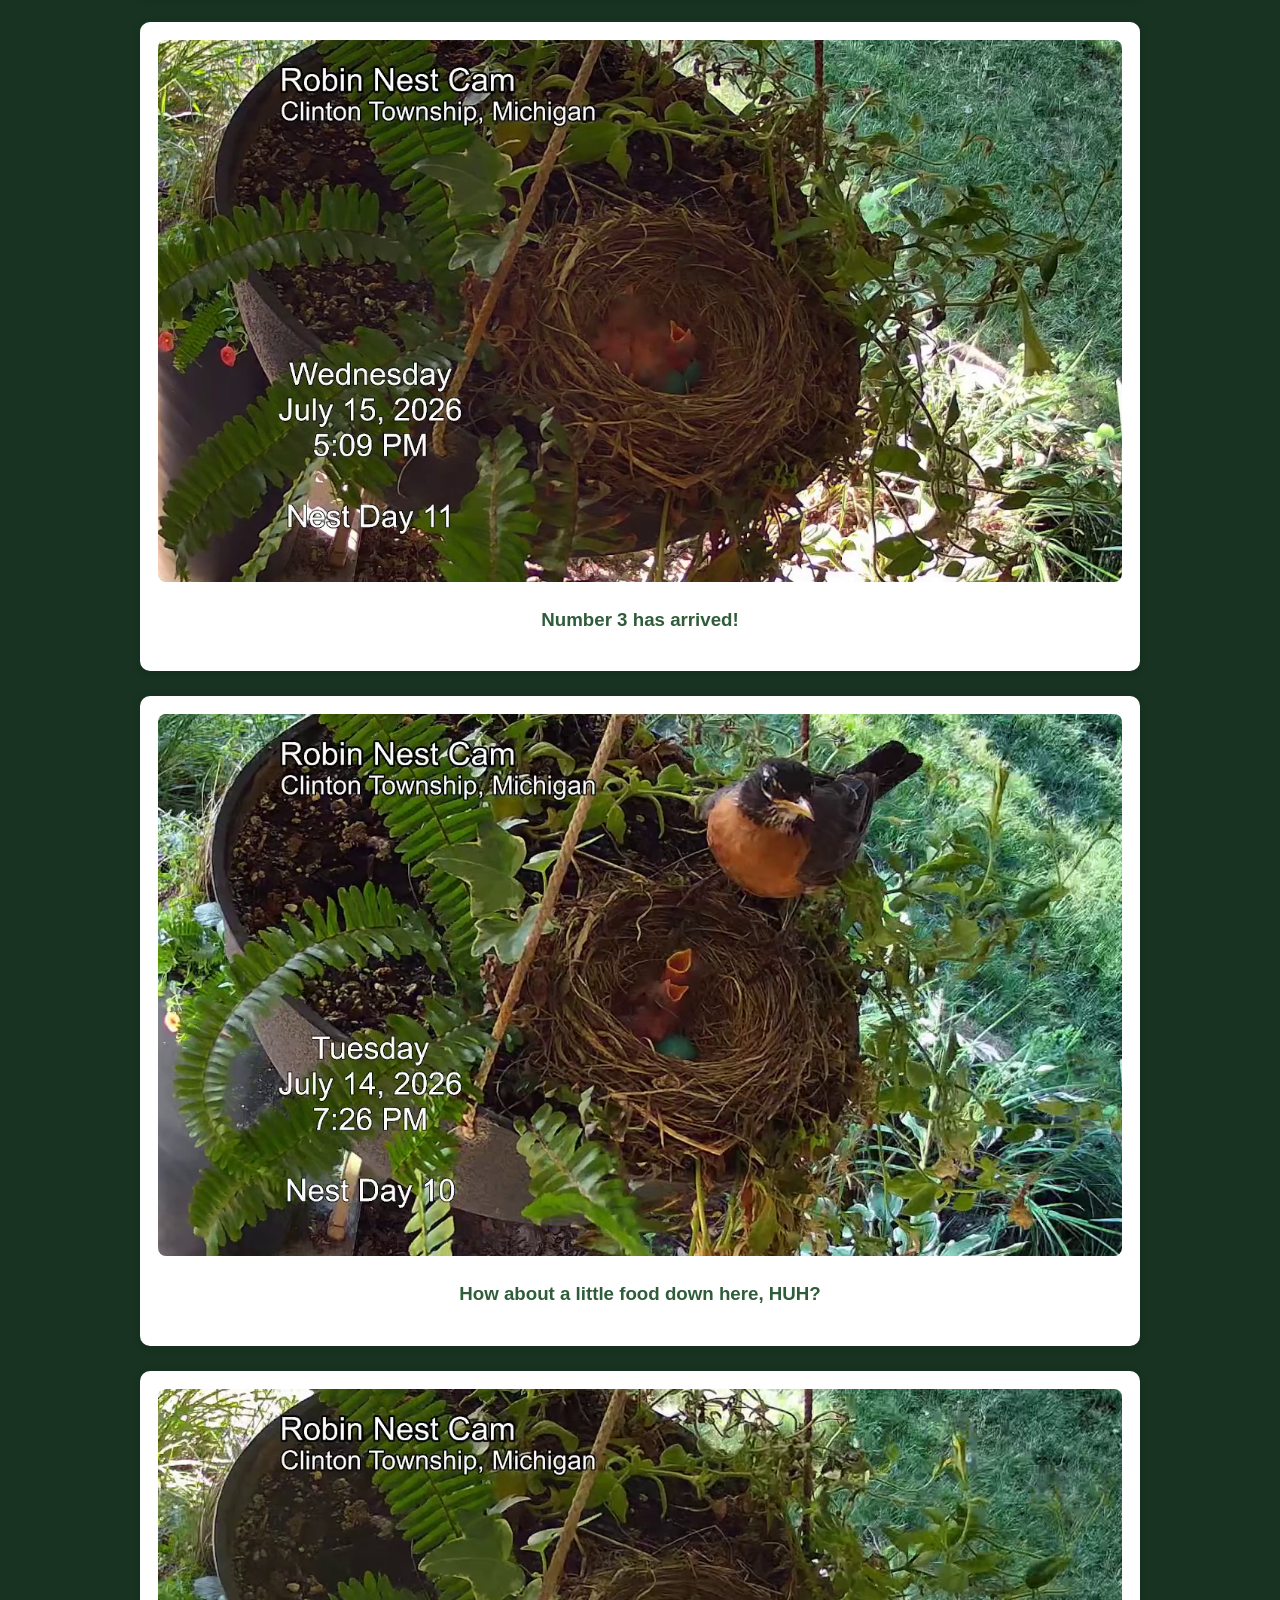
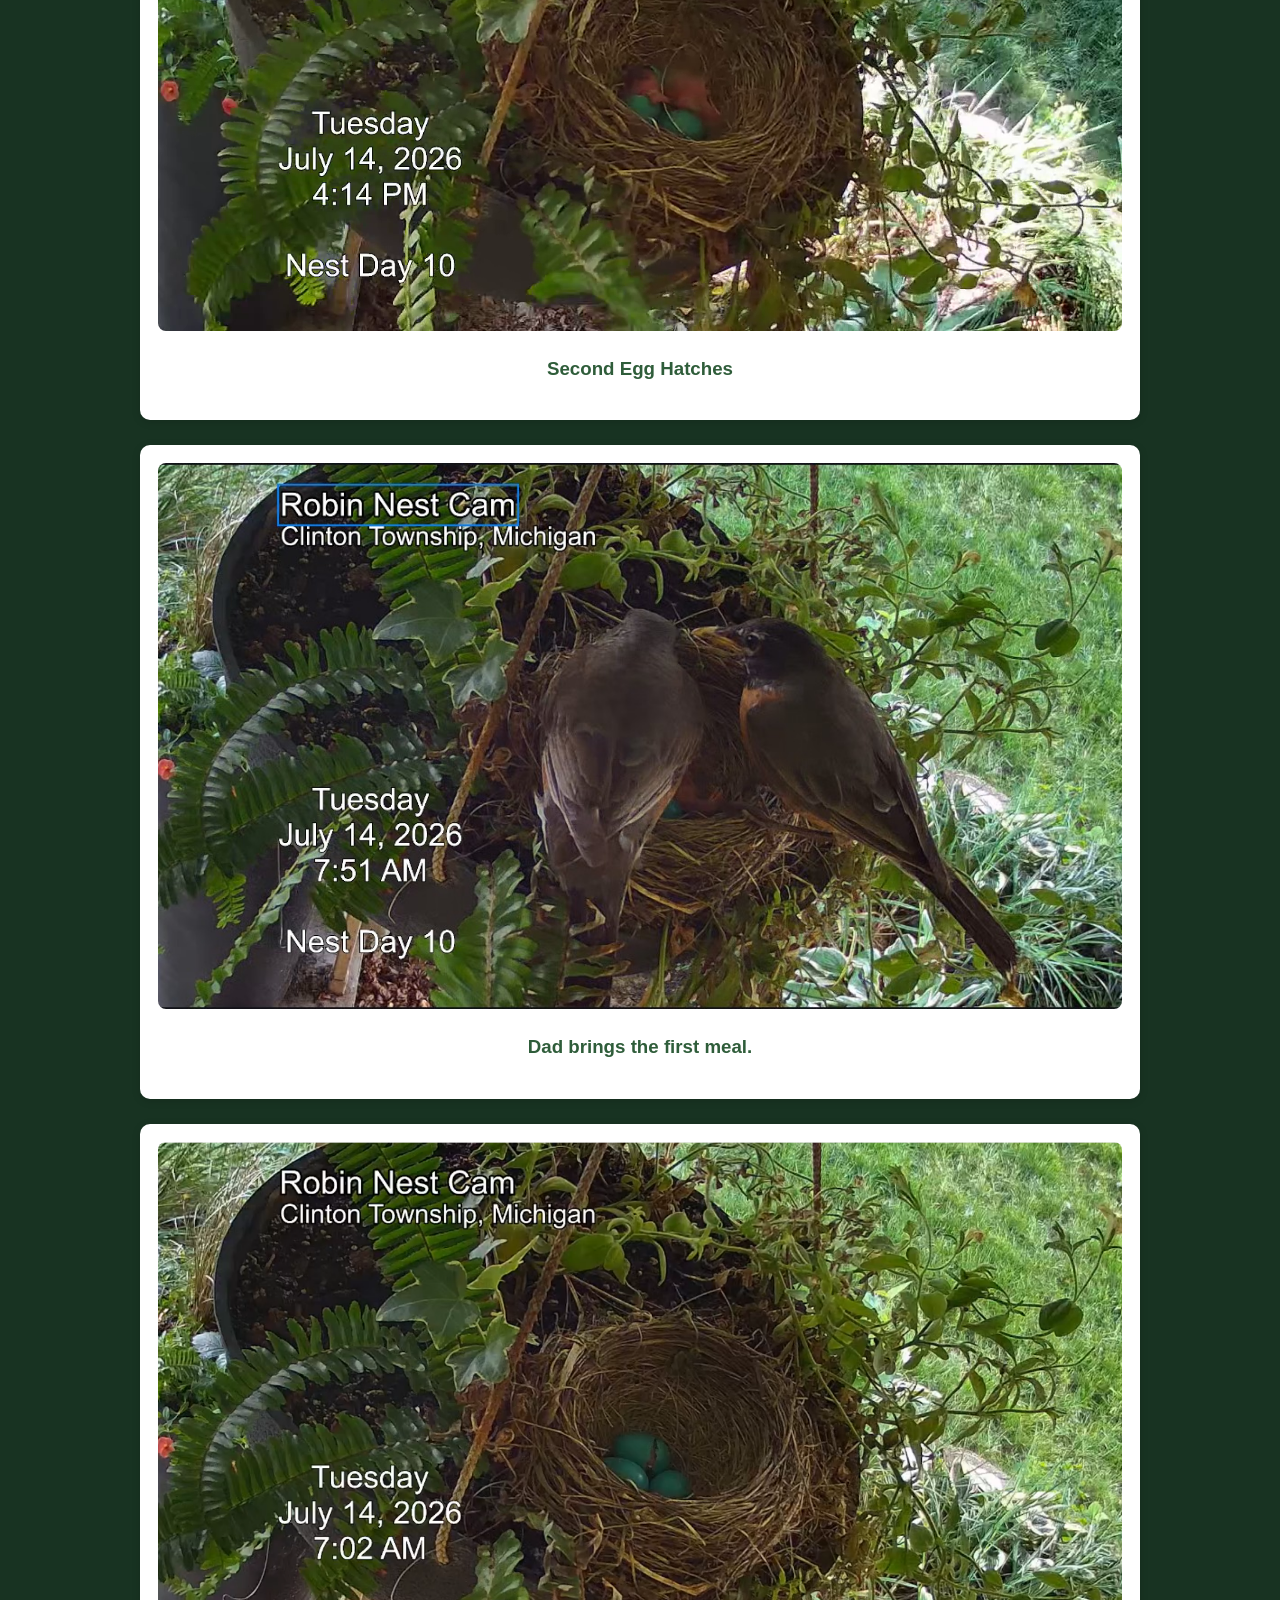
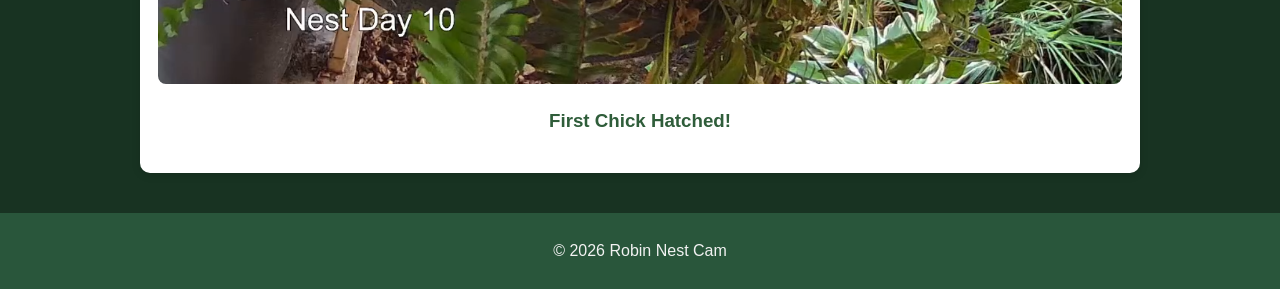
==== commit 2c76054b: "Update nestgallery.html" ====
--- a/nestgallery.html
+++ b/nestgallery.html
@@ -42,7 +42,7 @@
         Your browser does not support the video tag.
     </video>
 
-    <h3>🎥They're getting bigger!</h3>
+    <h3>🎥This is the last video of all three chicks together. Sadly, the last hatch didn't make it.</h3>
 </div>
 
 <div class="item">
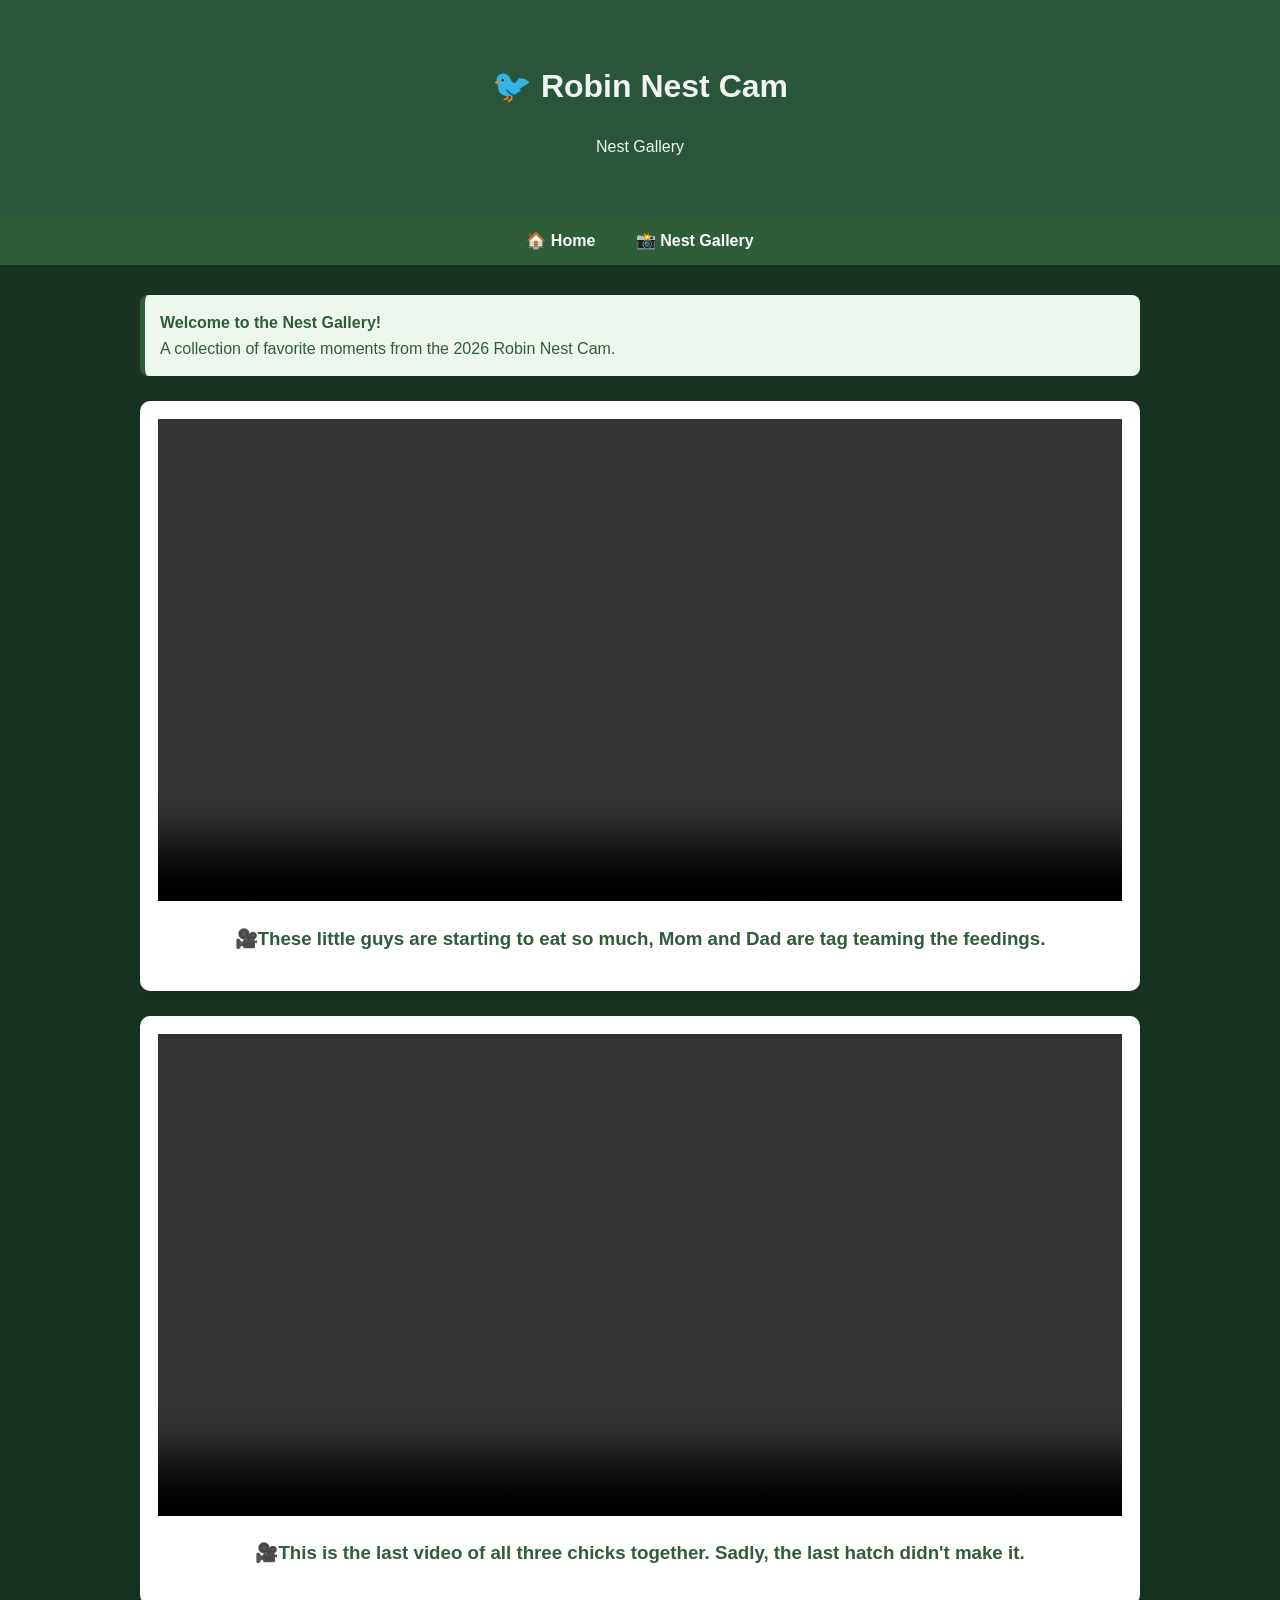
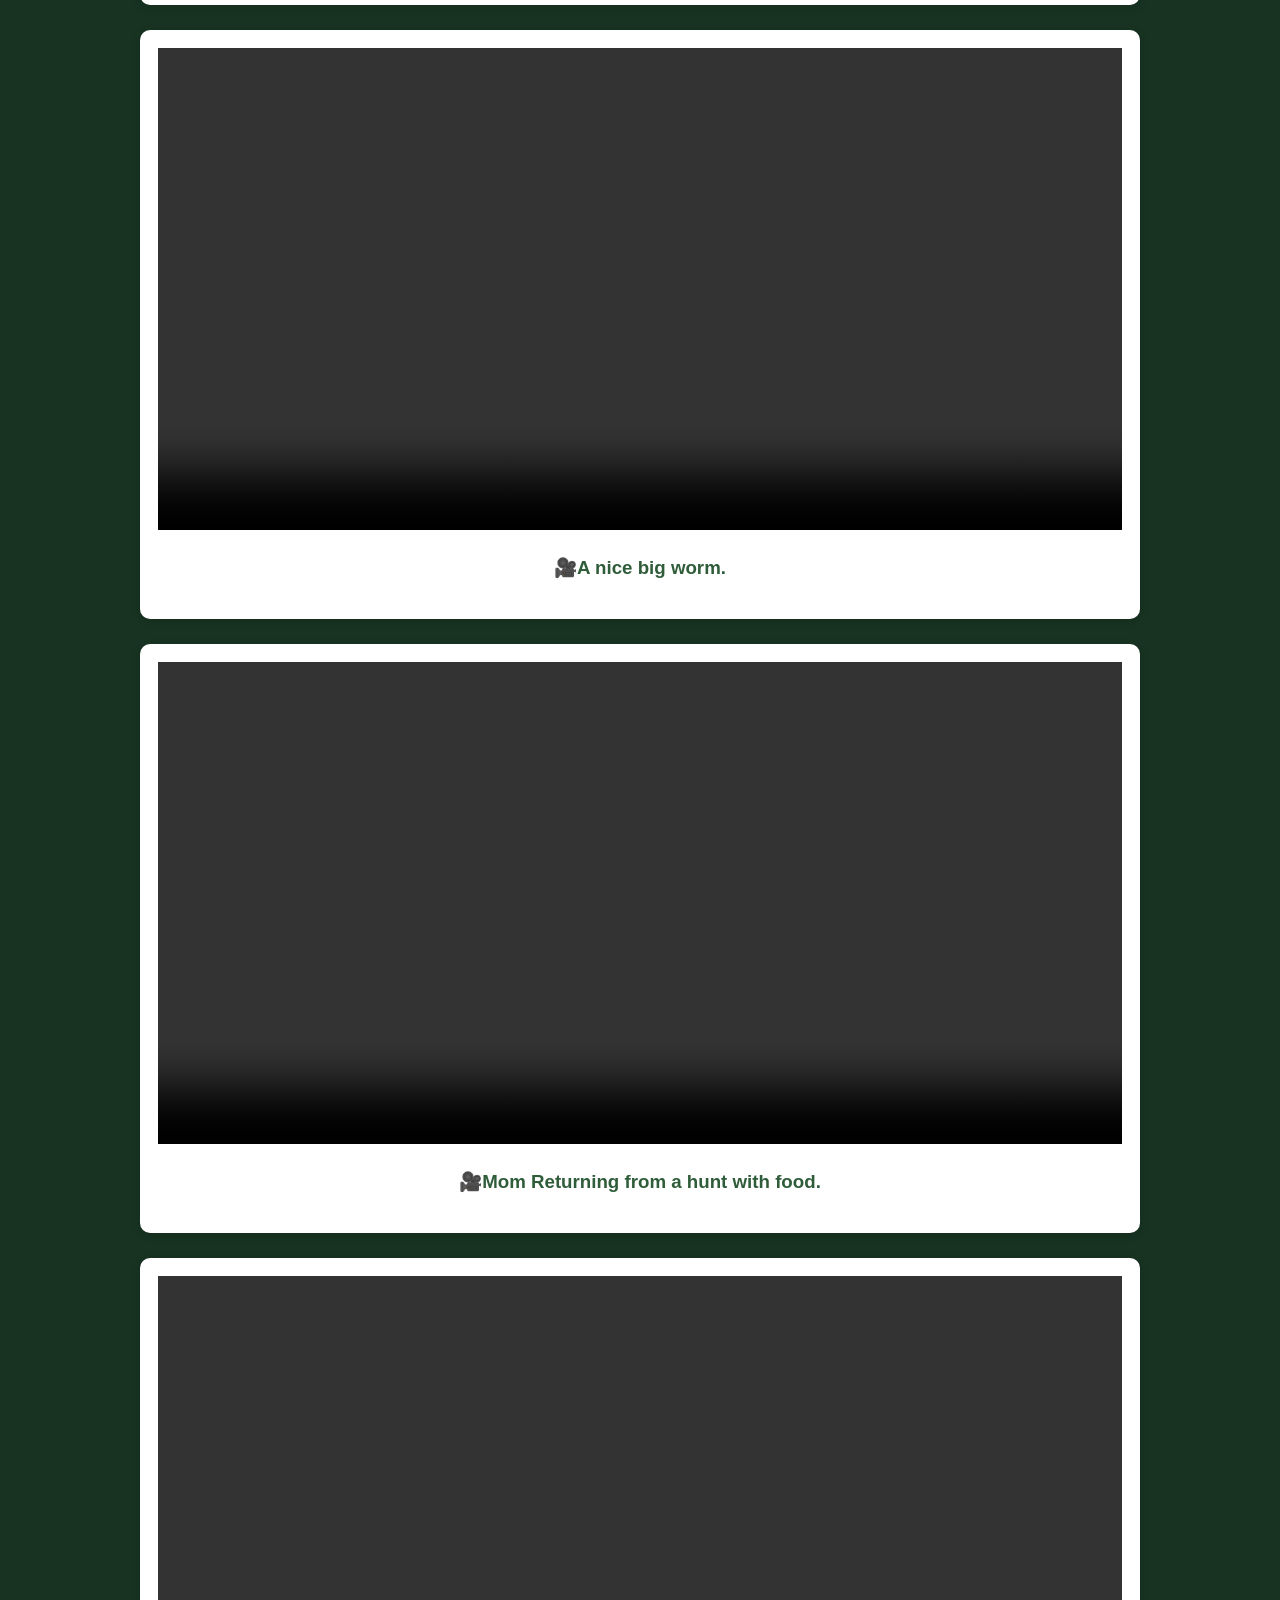
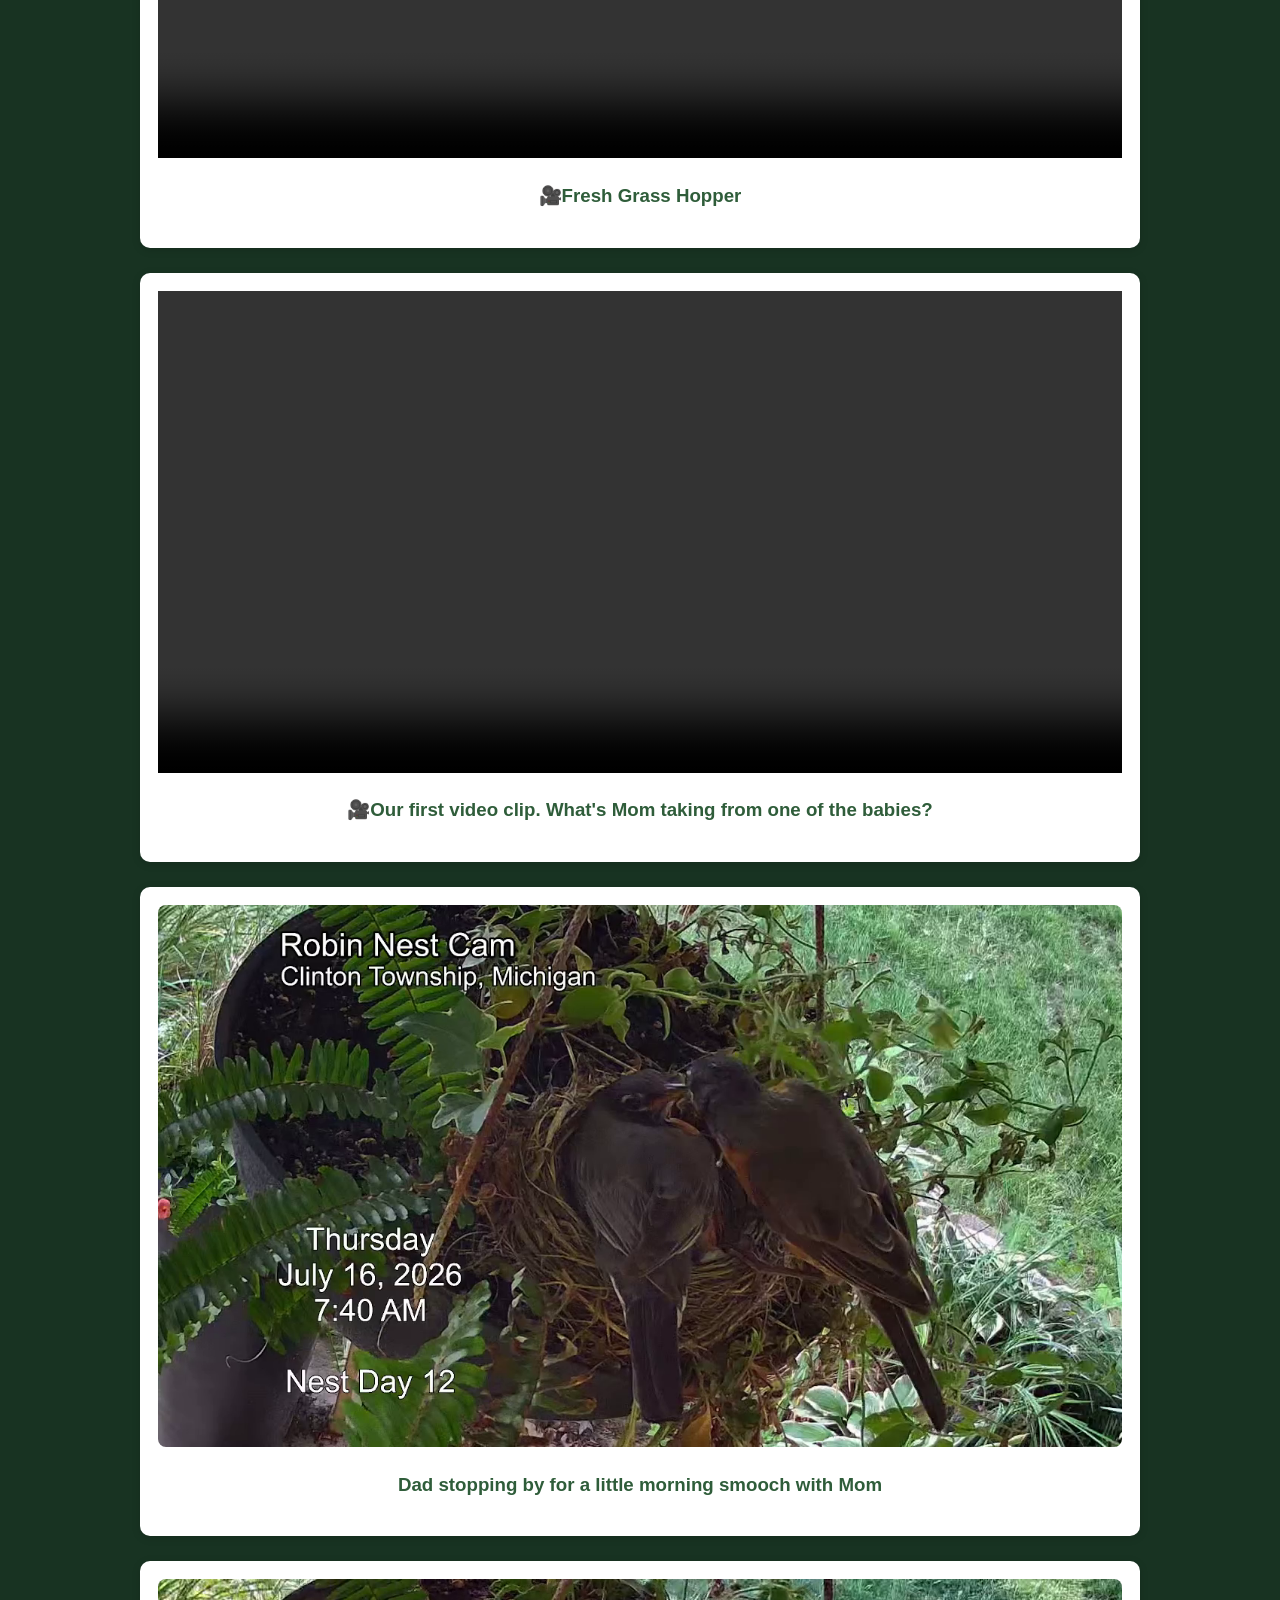
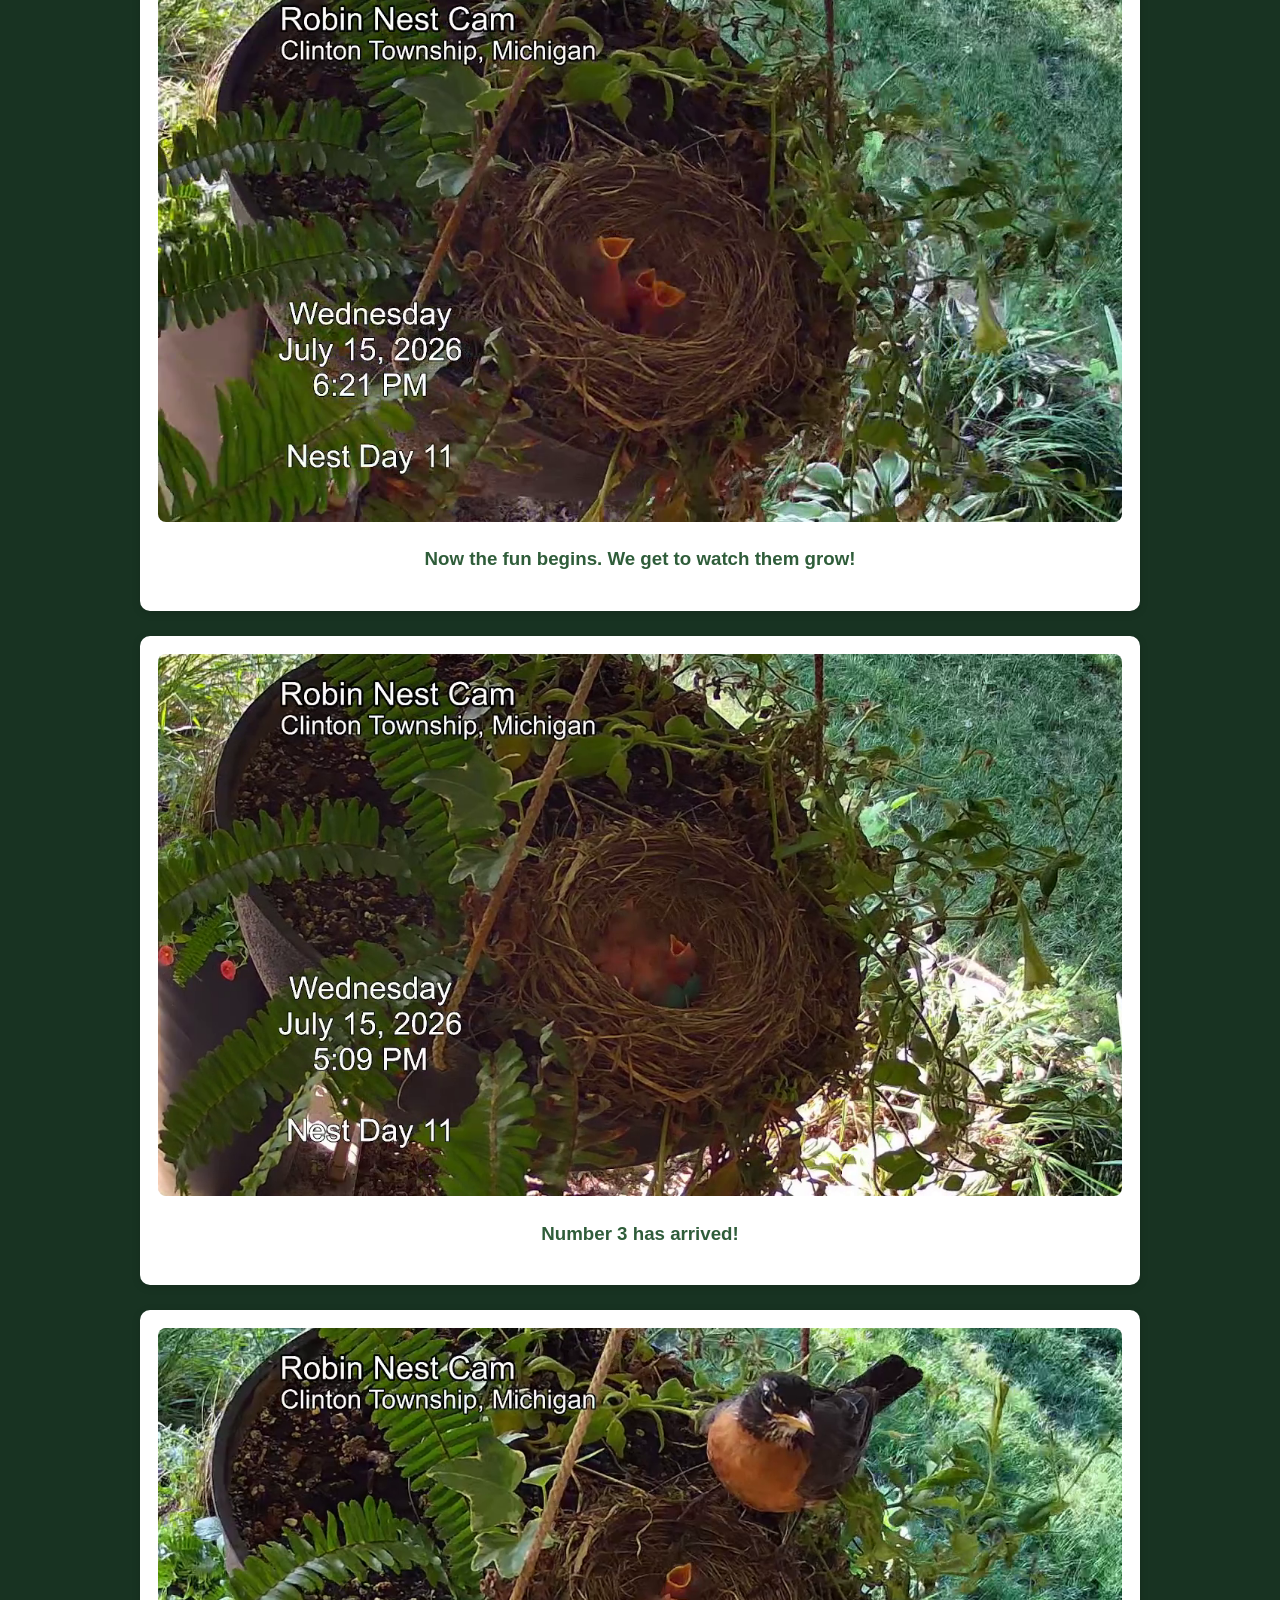
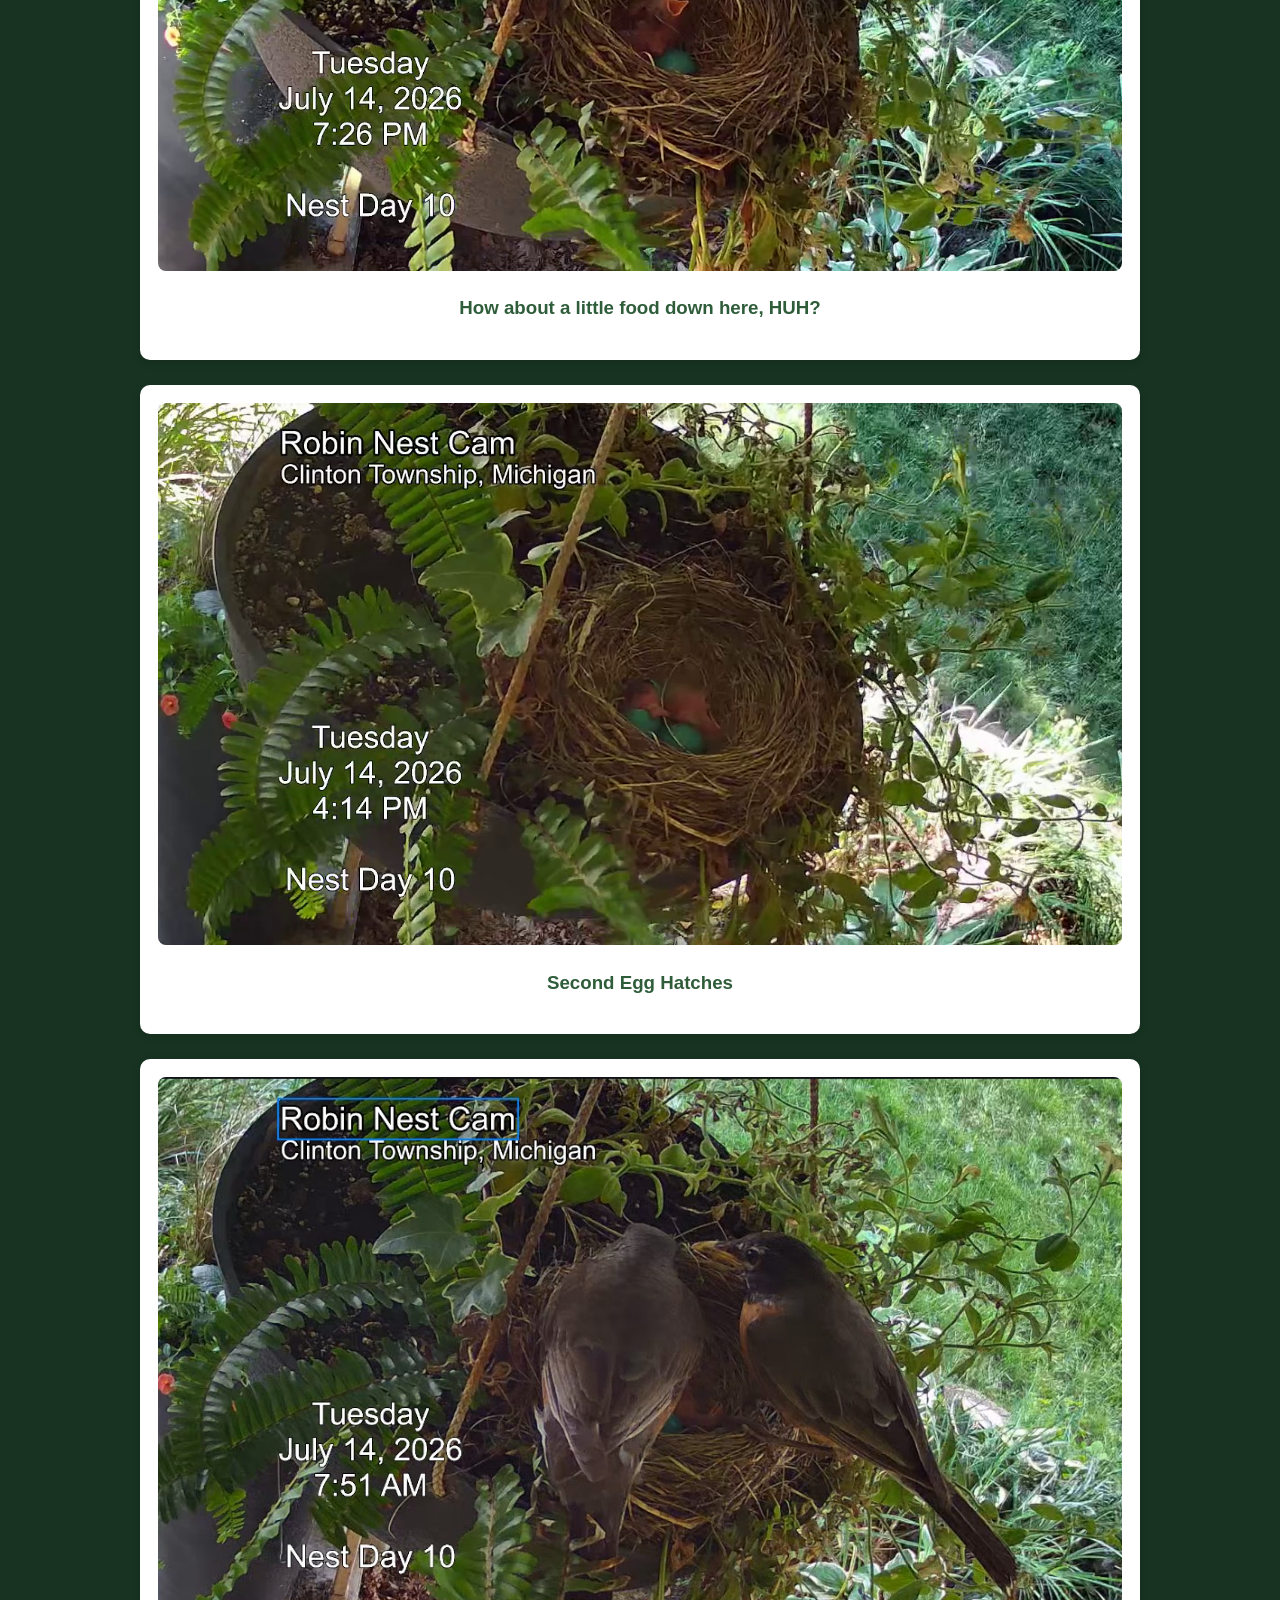
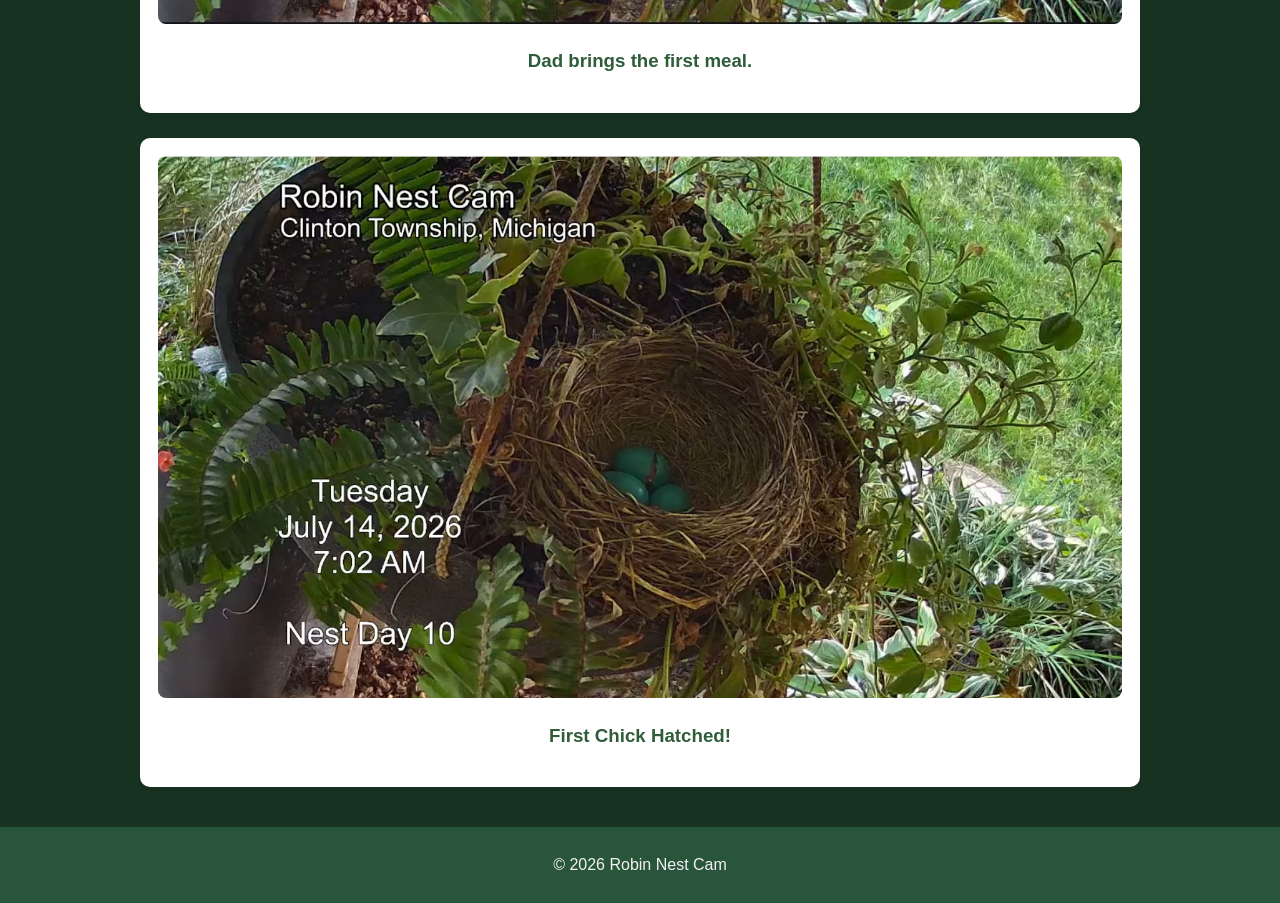
==== commit 0fd8ca35: "Add video for tag team feeding behavior Added a new video and description for feeding behavior." ====
--- a/nestgallery.html
+++ b/nestgallery.html
@@ -36,6 +36,15 @@
 A collection of favorite moments from the 2026 Robin Nest Cam.
 </div>
 
+<div class="item">
+    <video controls preload="metadata" width="100%">
+        <source src="images/Tag Team.mp4" type="video/mp4">
+        Your browser does not support the video tag.
+    </video>
+
+    <h3>🎥These little guys are starting to eat so much, Mom and Dad are tag teaming the feedings.</h3>
+</div>
+    
 <div class="item">
     <video controls preload="metadata" width="100%">
         <source src="images/Getting Bigger.mp4" type="video/mp4">
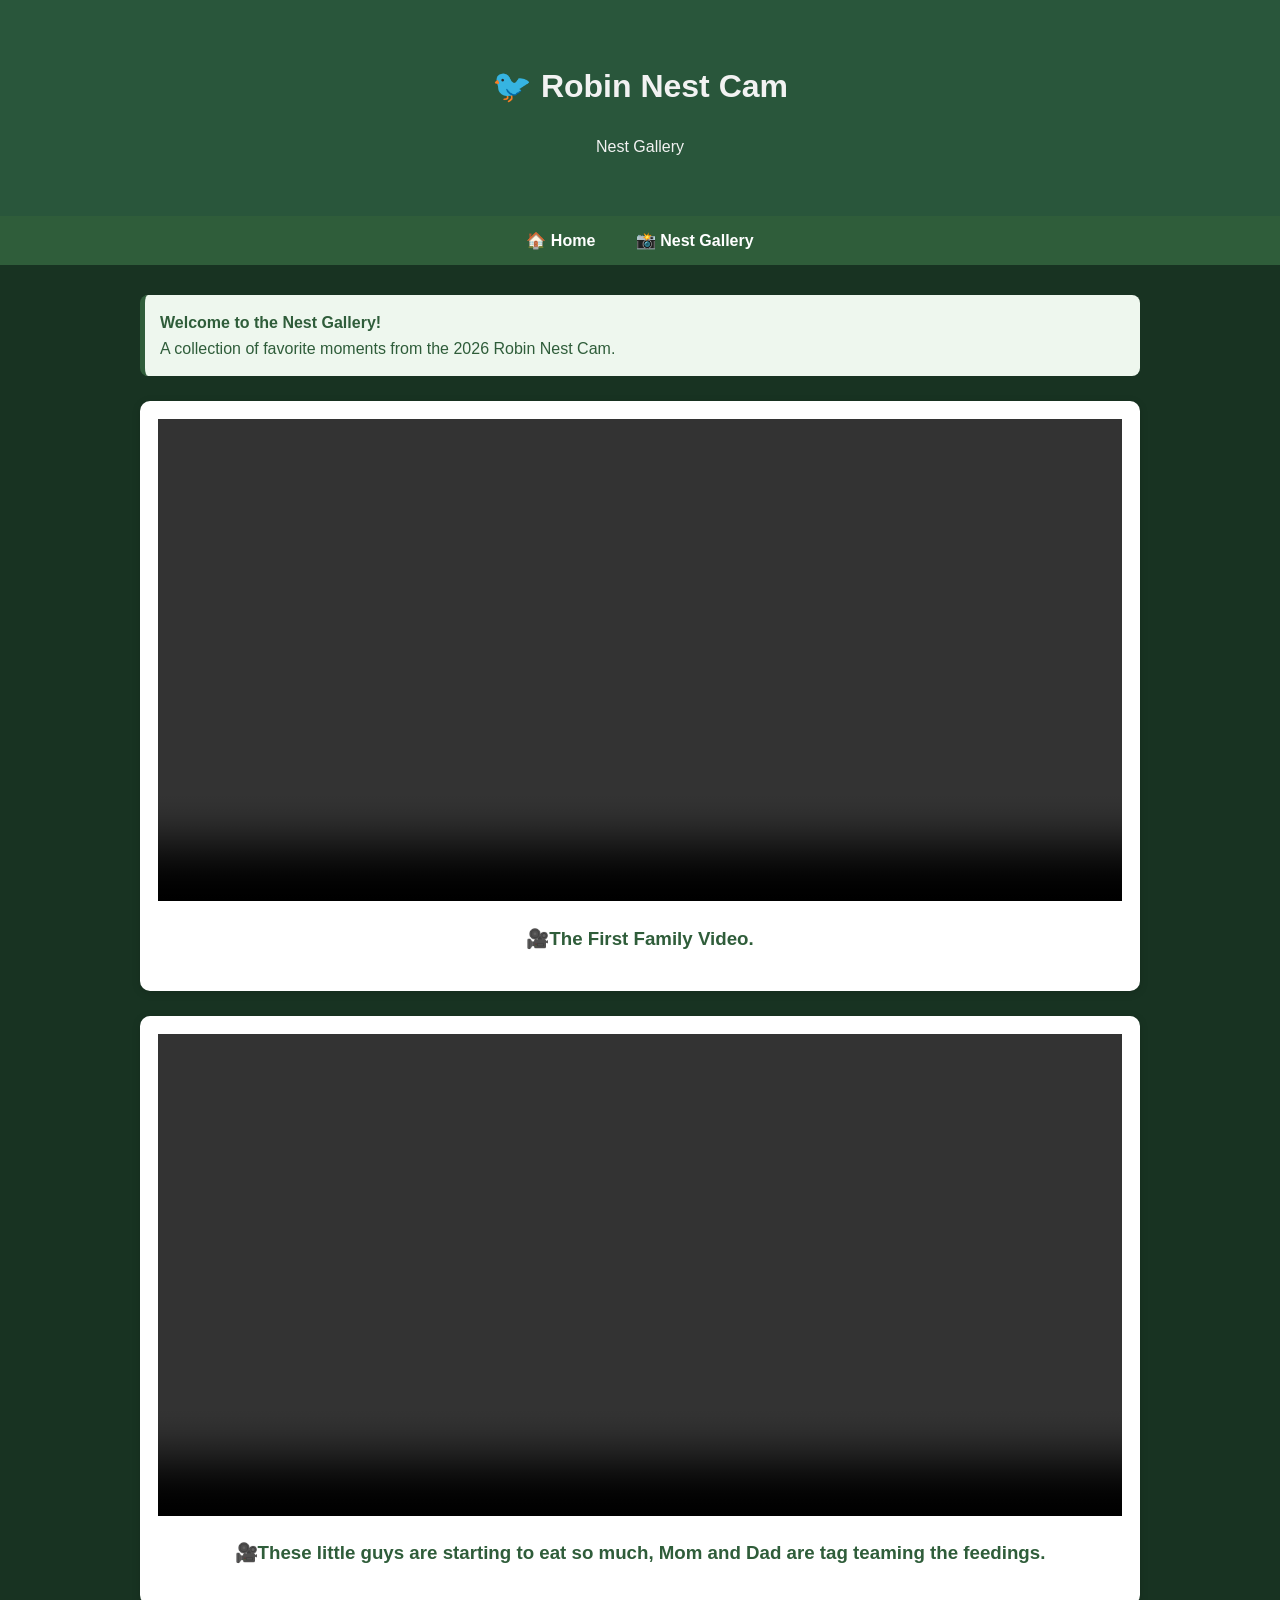
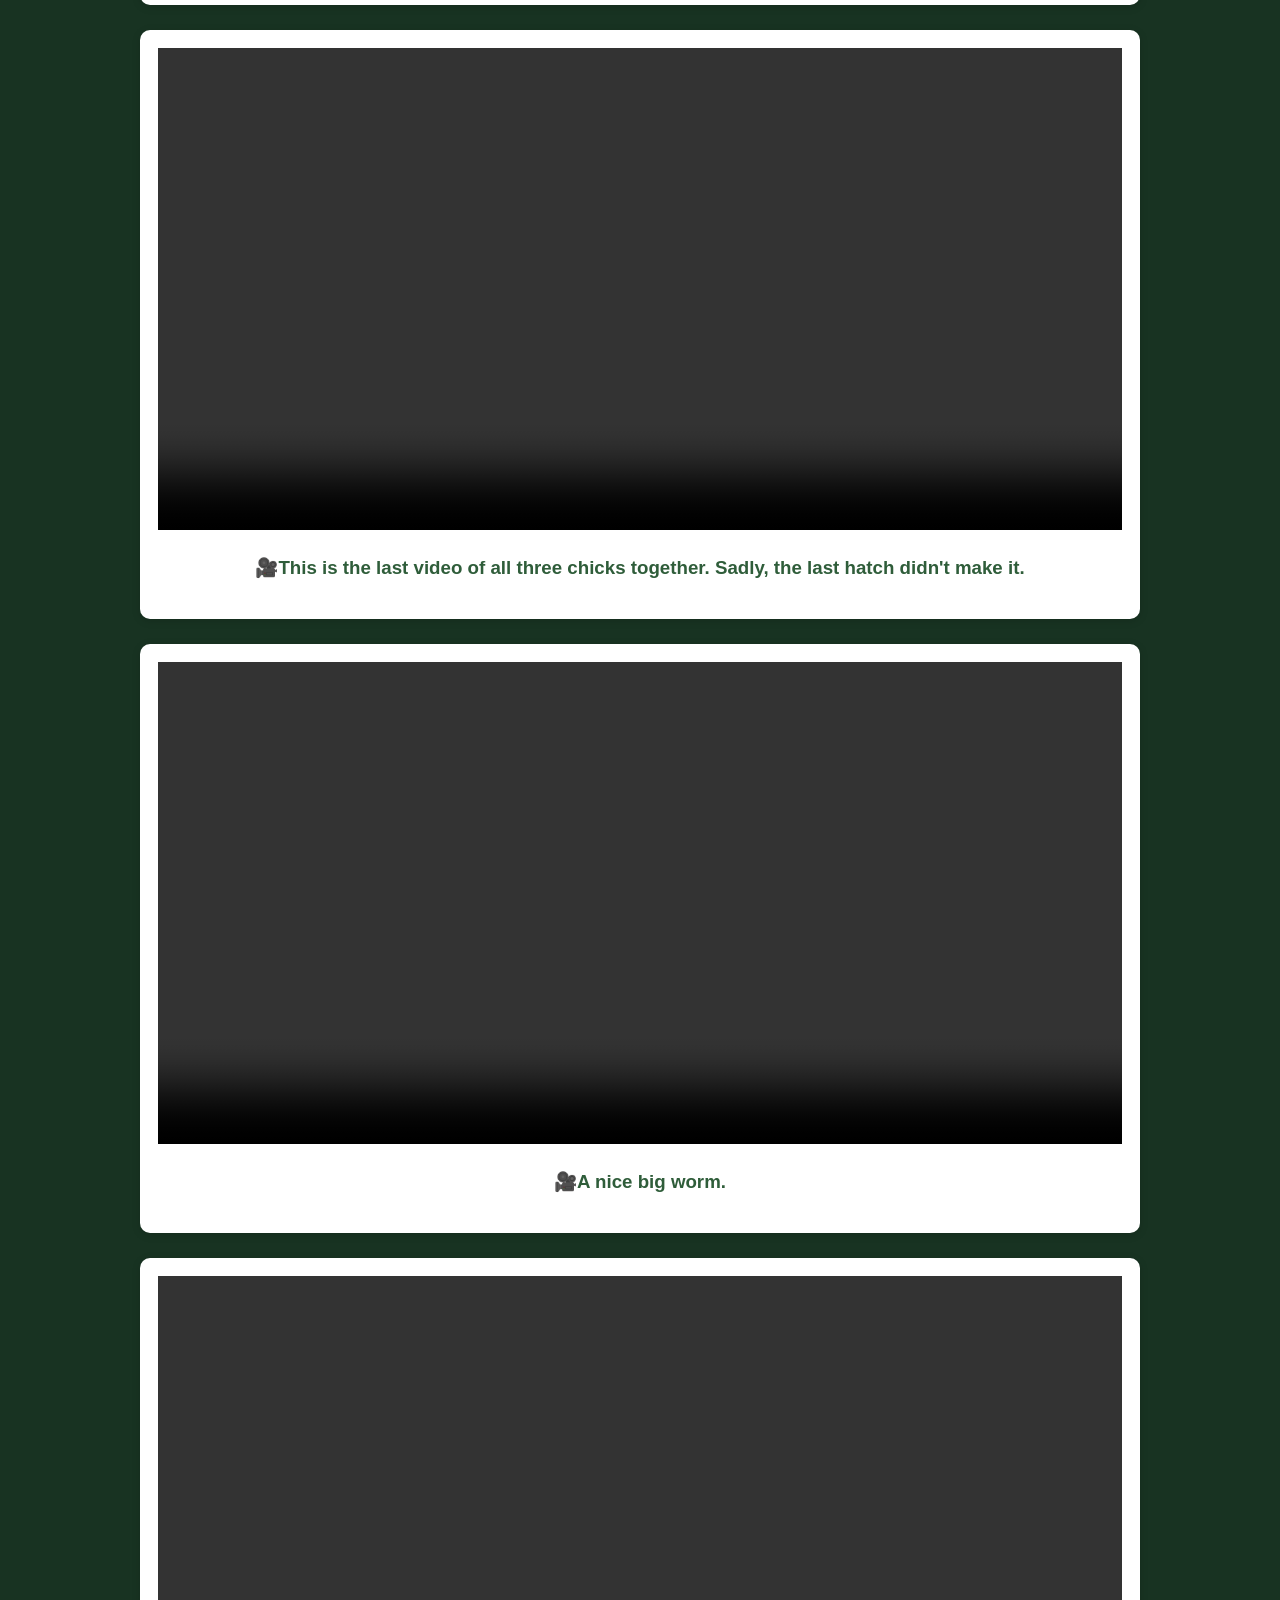
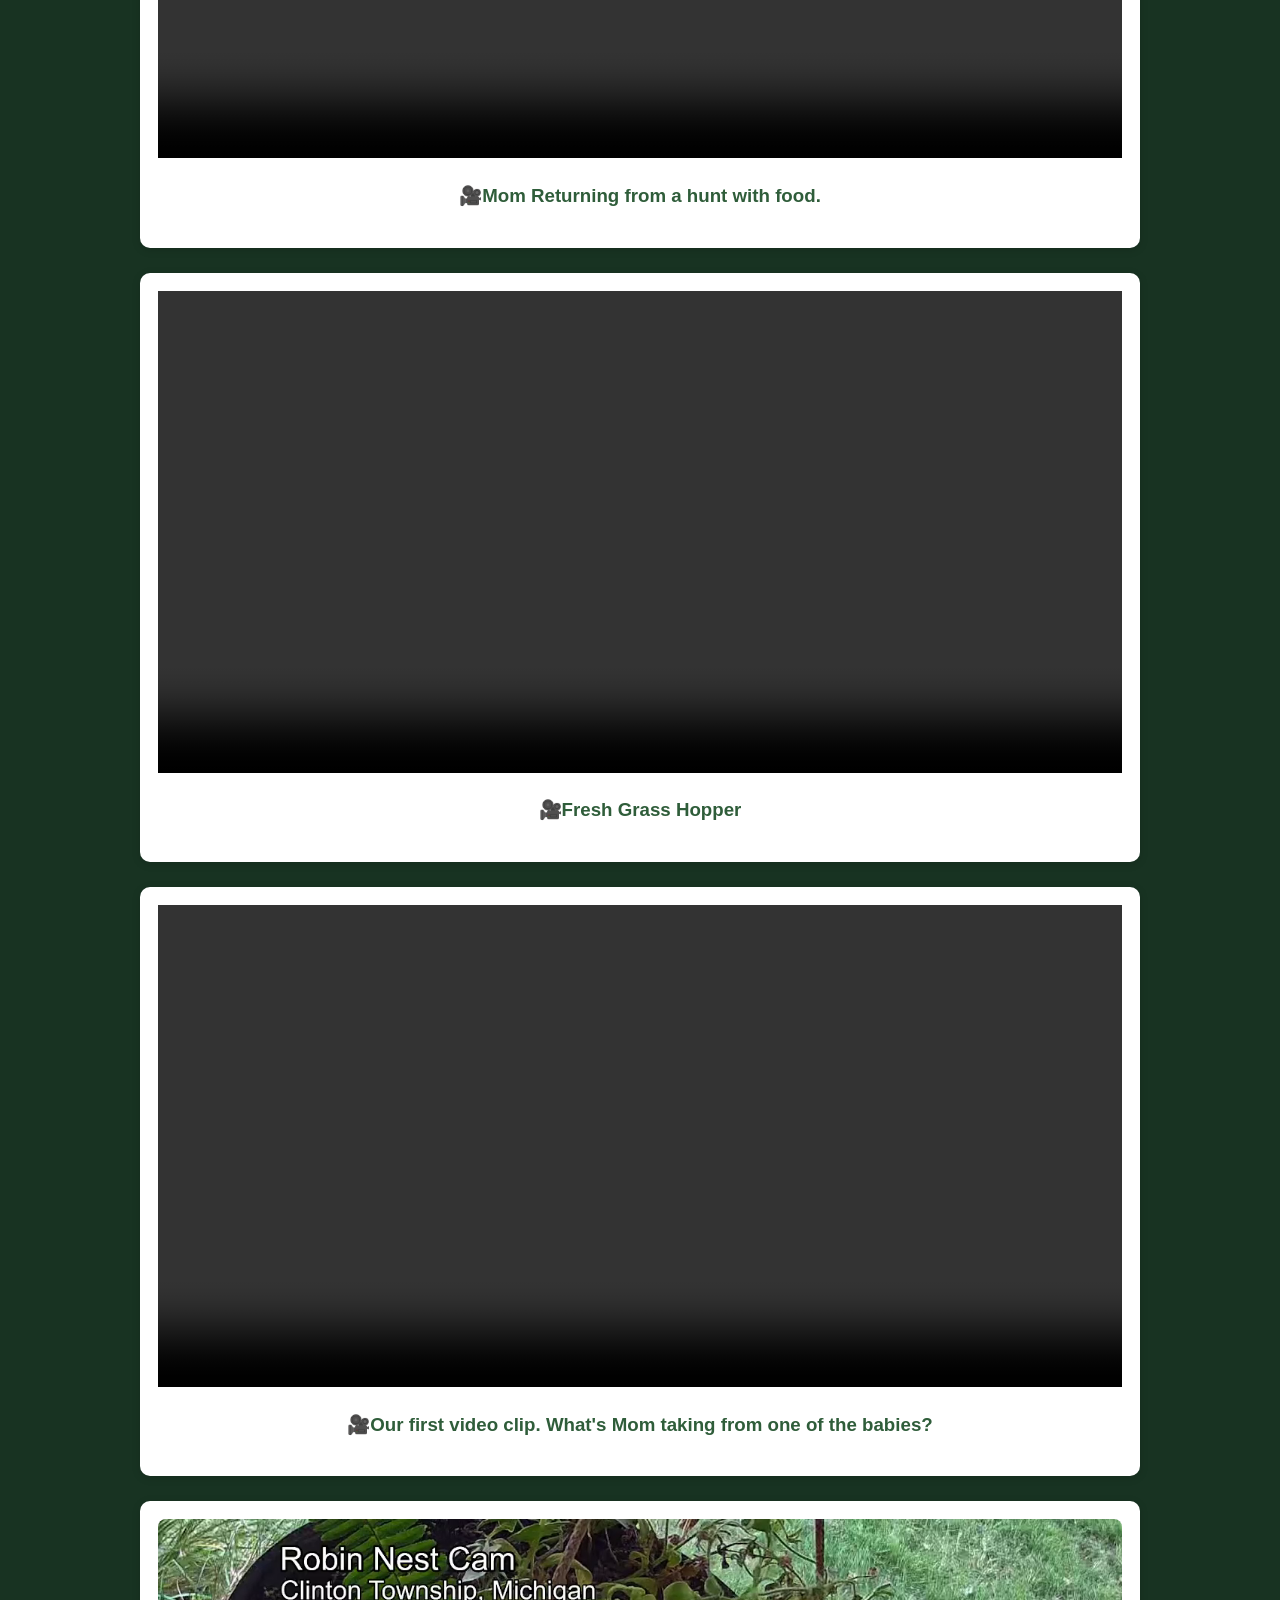
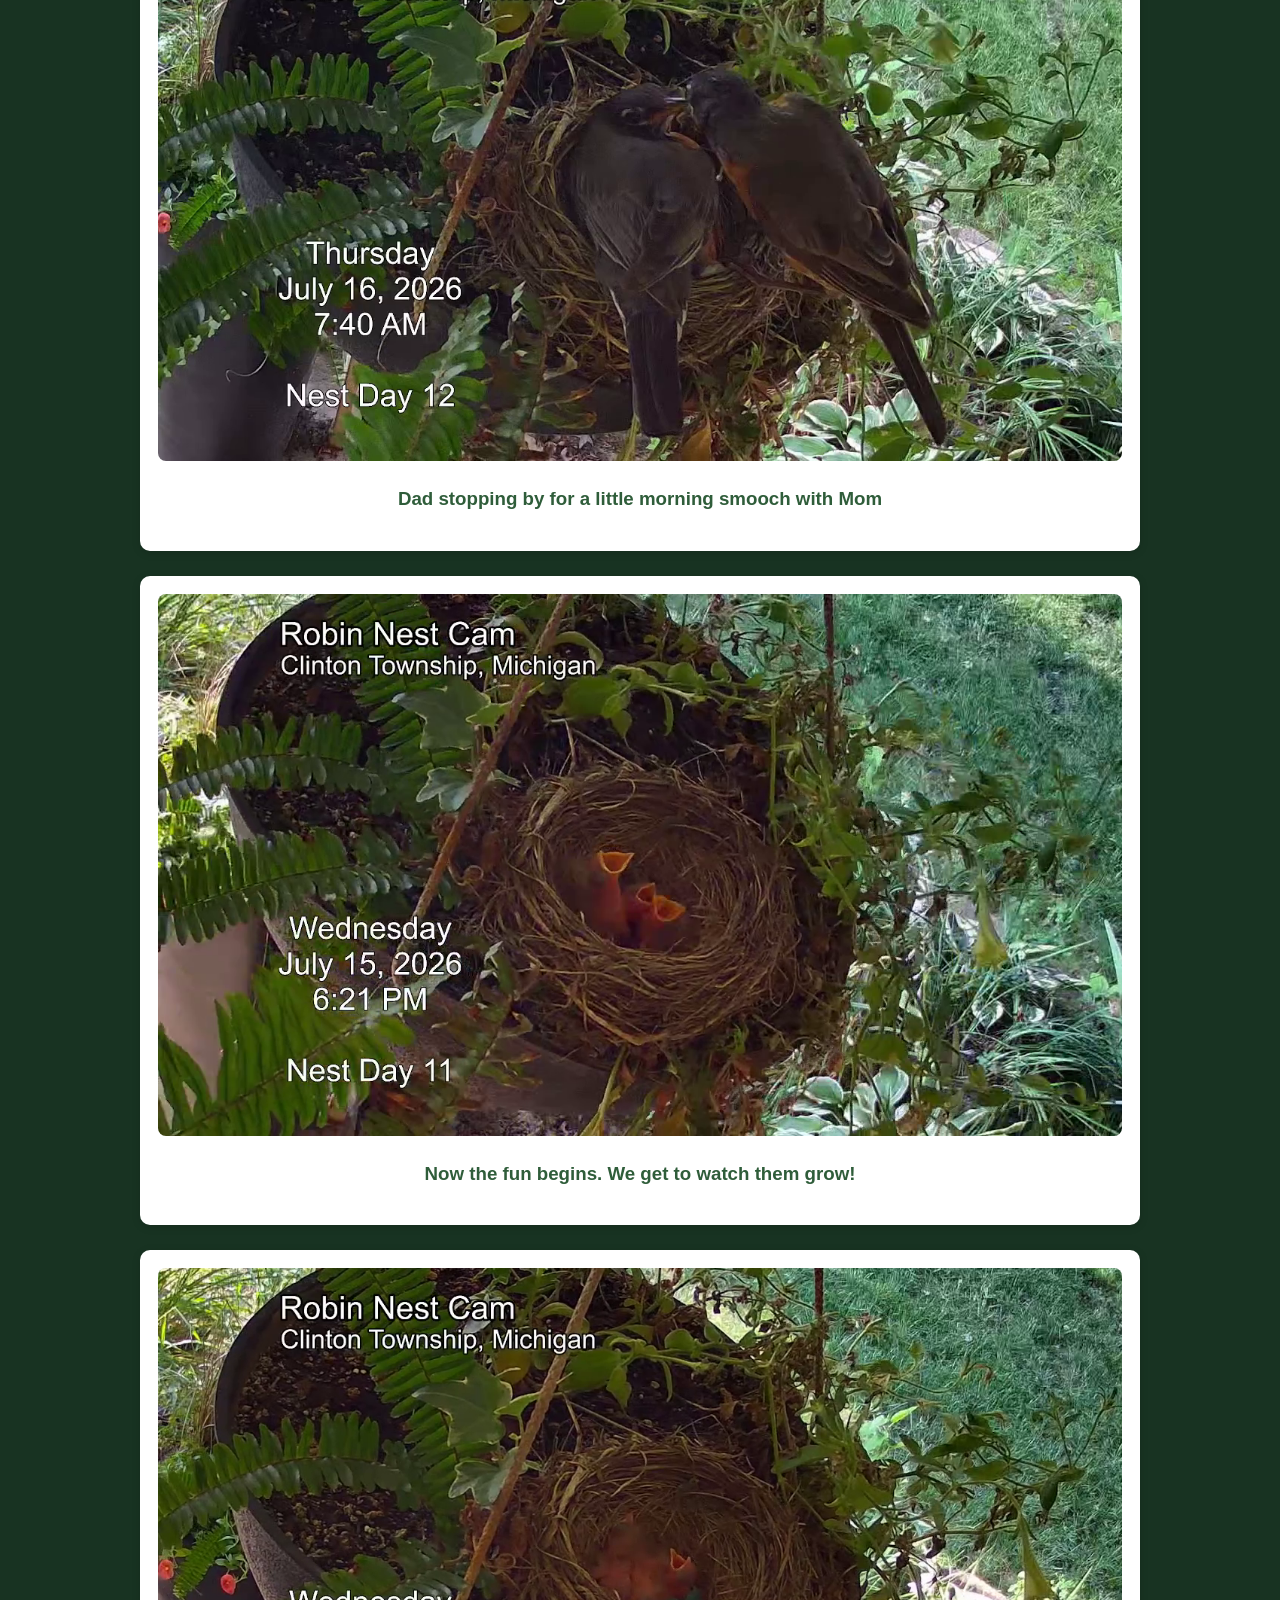
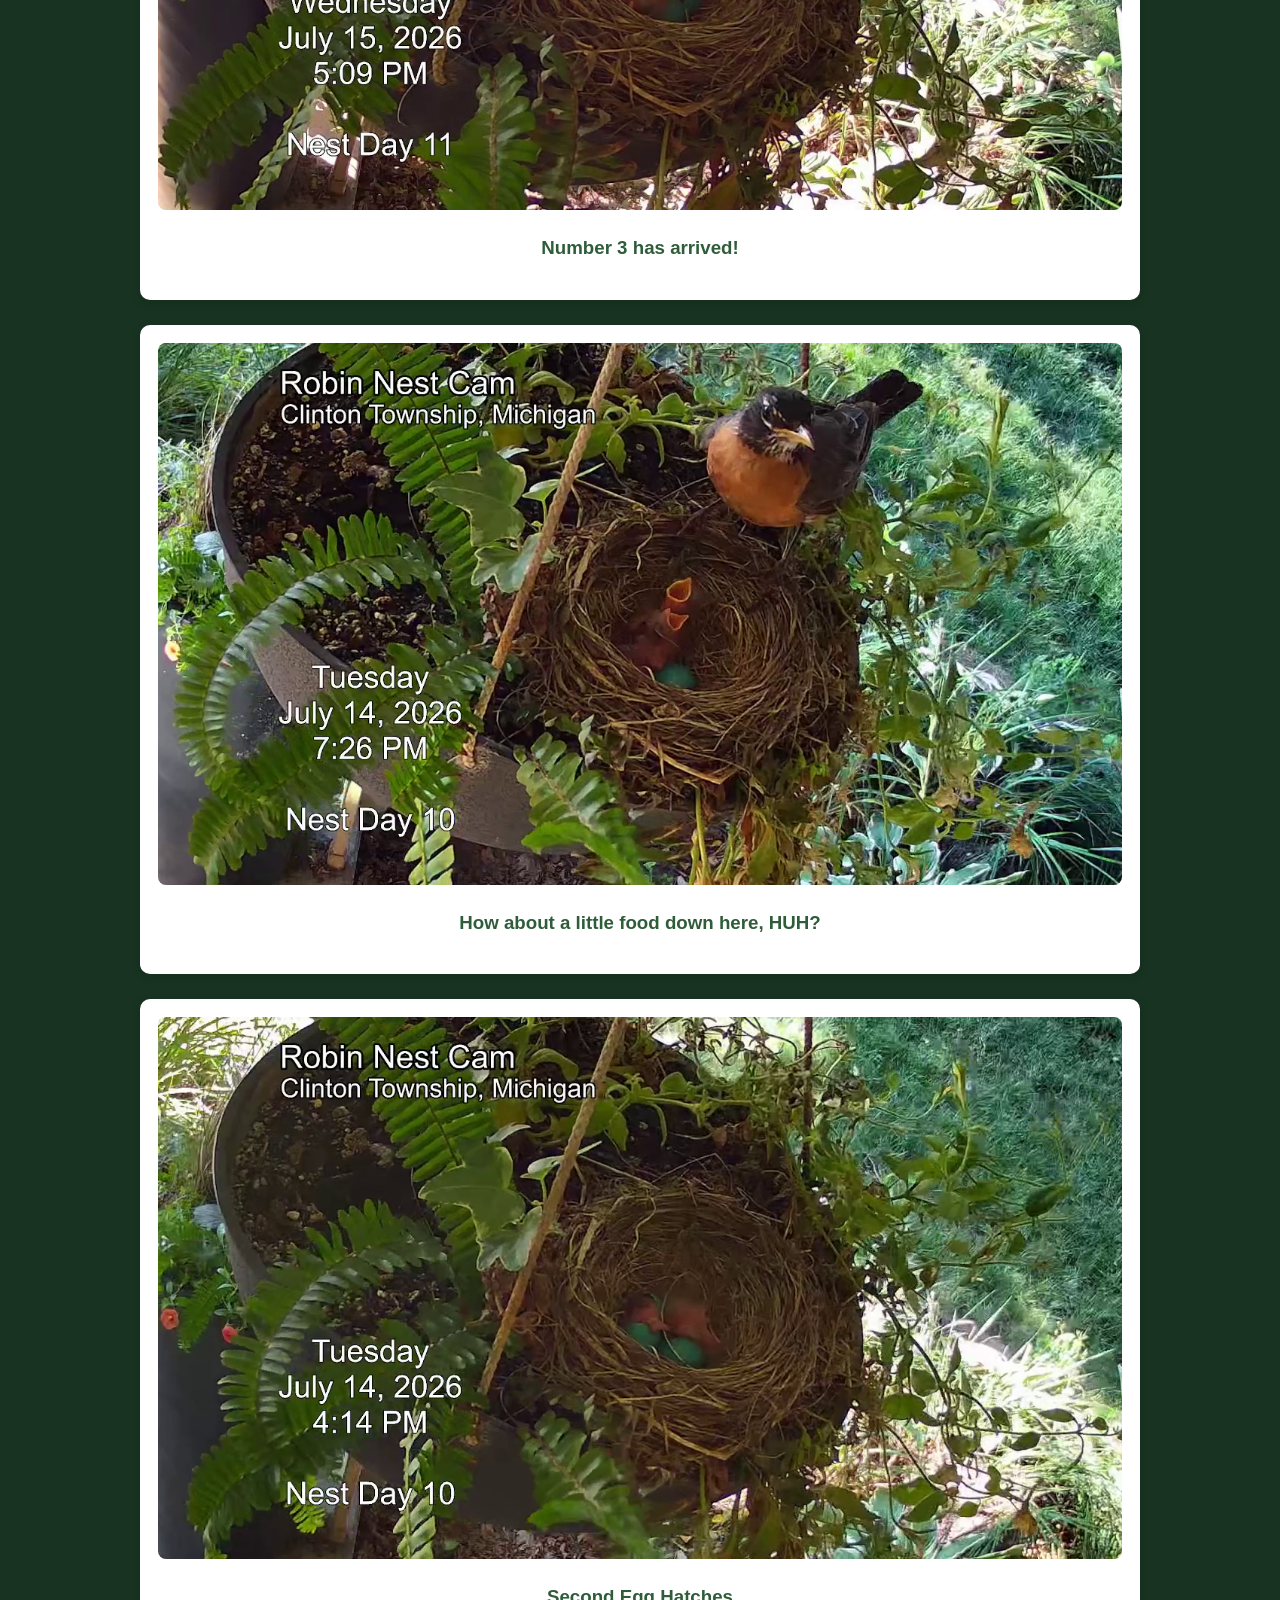
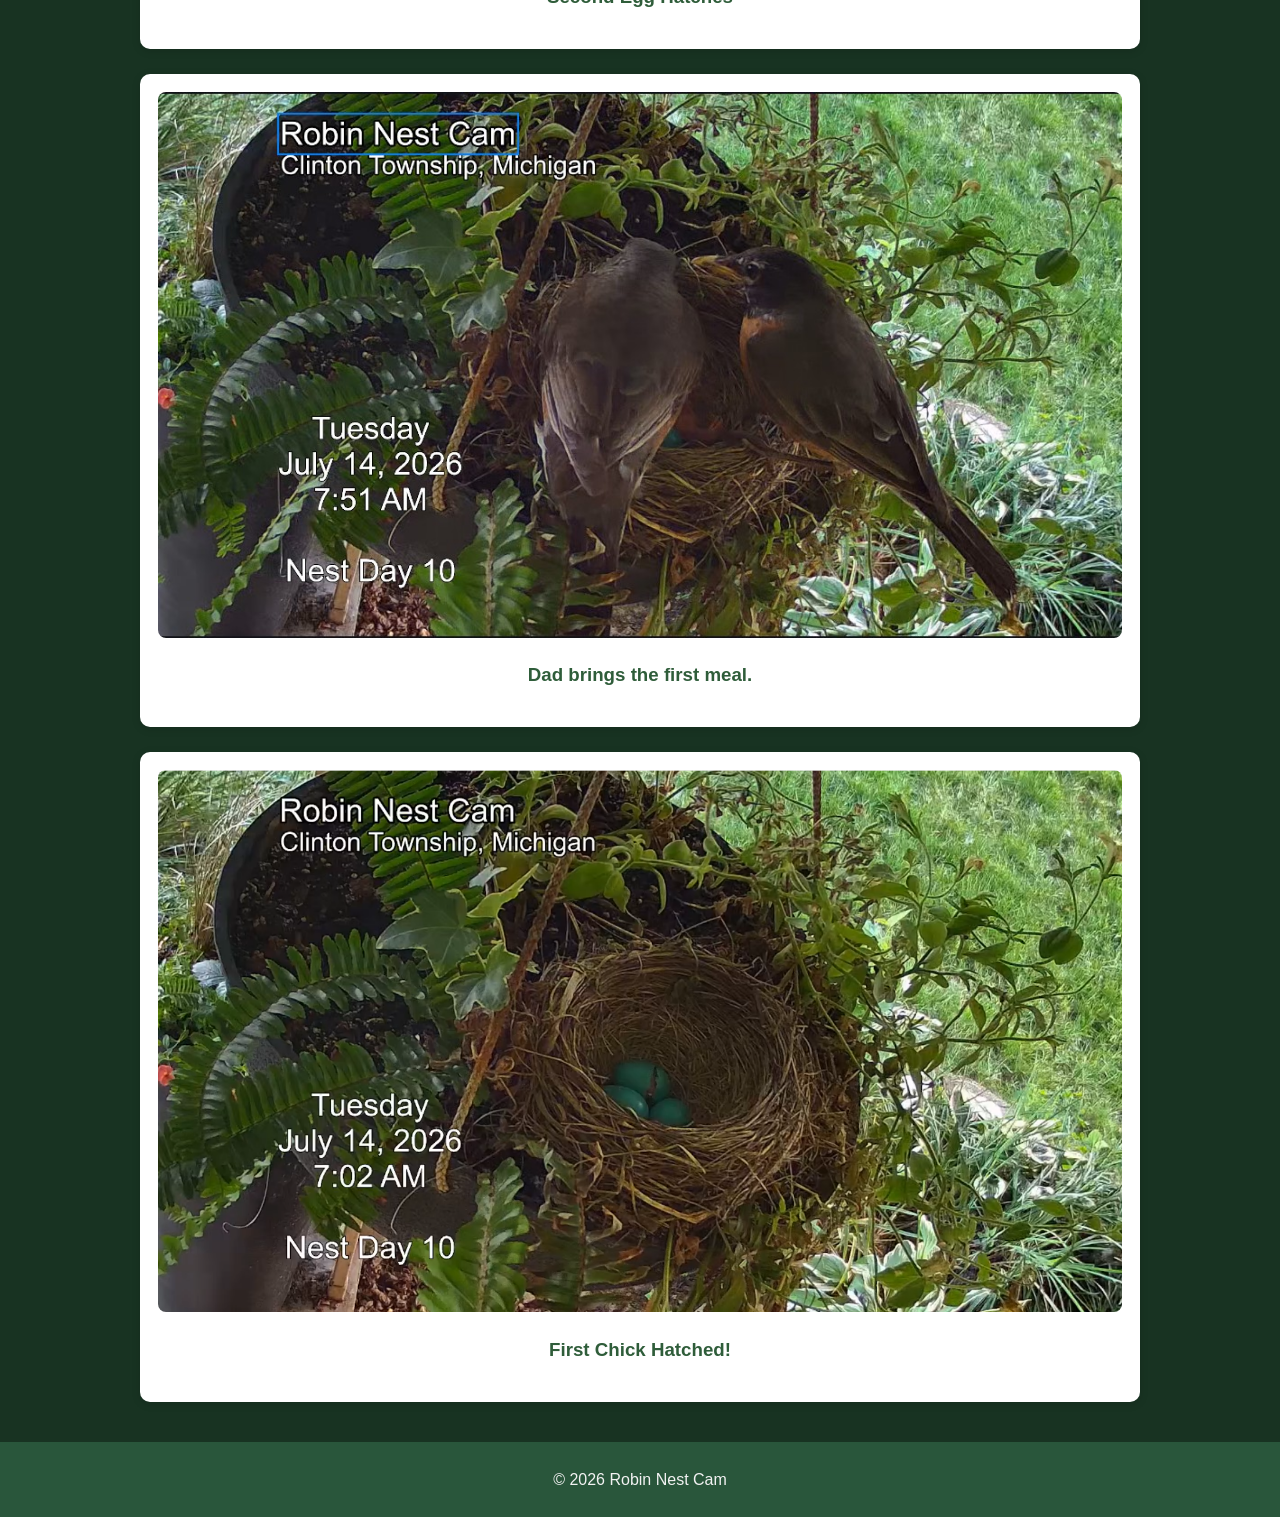
==== commit 14c402c3: "Update nestgallery.html" ====
--- a/nestgallery.html
+++ b/nestgallery.html
@@ -36,6 +36,15 @@
 A collection of favorite moments from the 2026 Robin Nest Cam.
 </div>
 
+<div class="item">
+    <video controls preload="metadata" width="100%">
+        <source src="images/First Family Video.mp4" type="video/mp4">
+        Your browser does not support the video tag.
+    </video>
+
+    <h3>🎥The First Family Video.</h3>
+</div>
+    
 <div class="item">
     <video controls preload="metadata" width="100%">
         <source src="images/Tag Team.mp4" type="video/mp4">
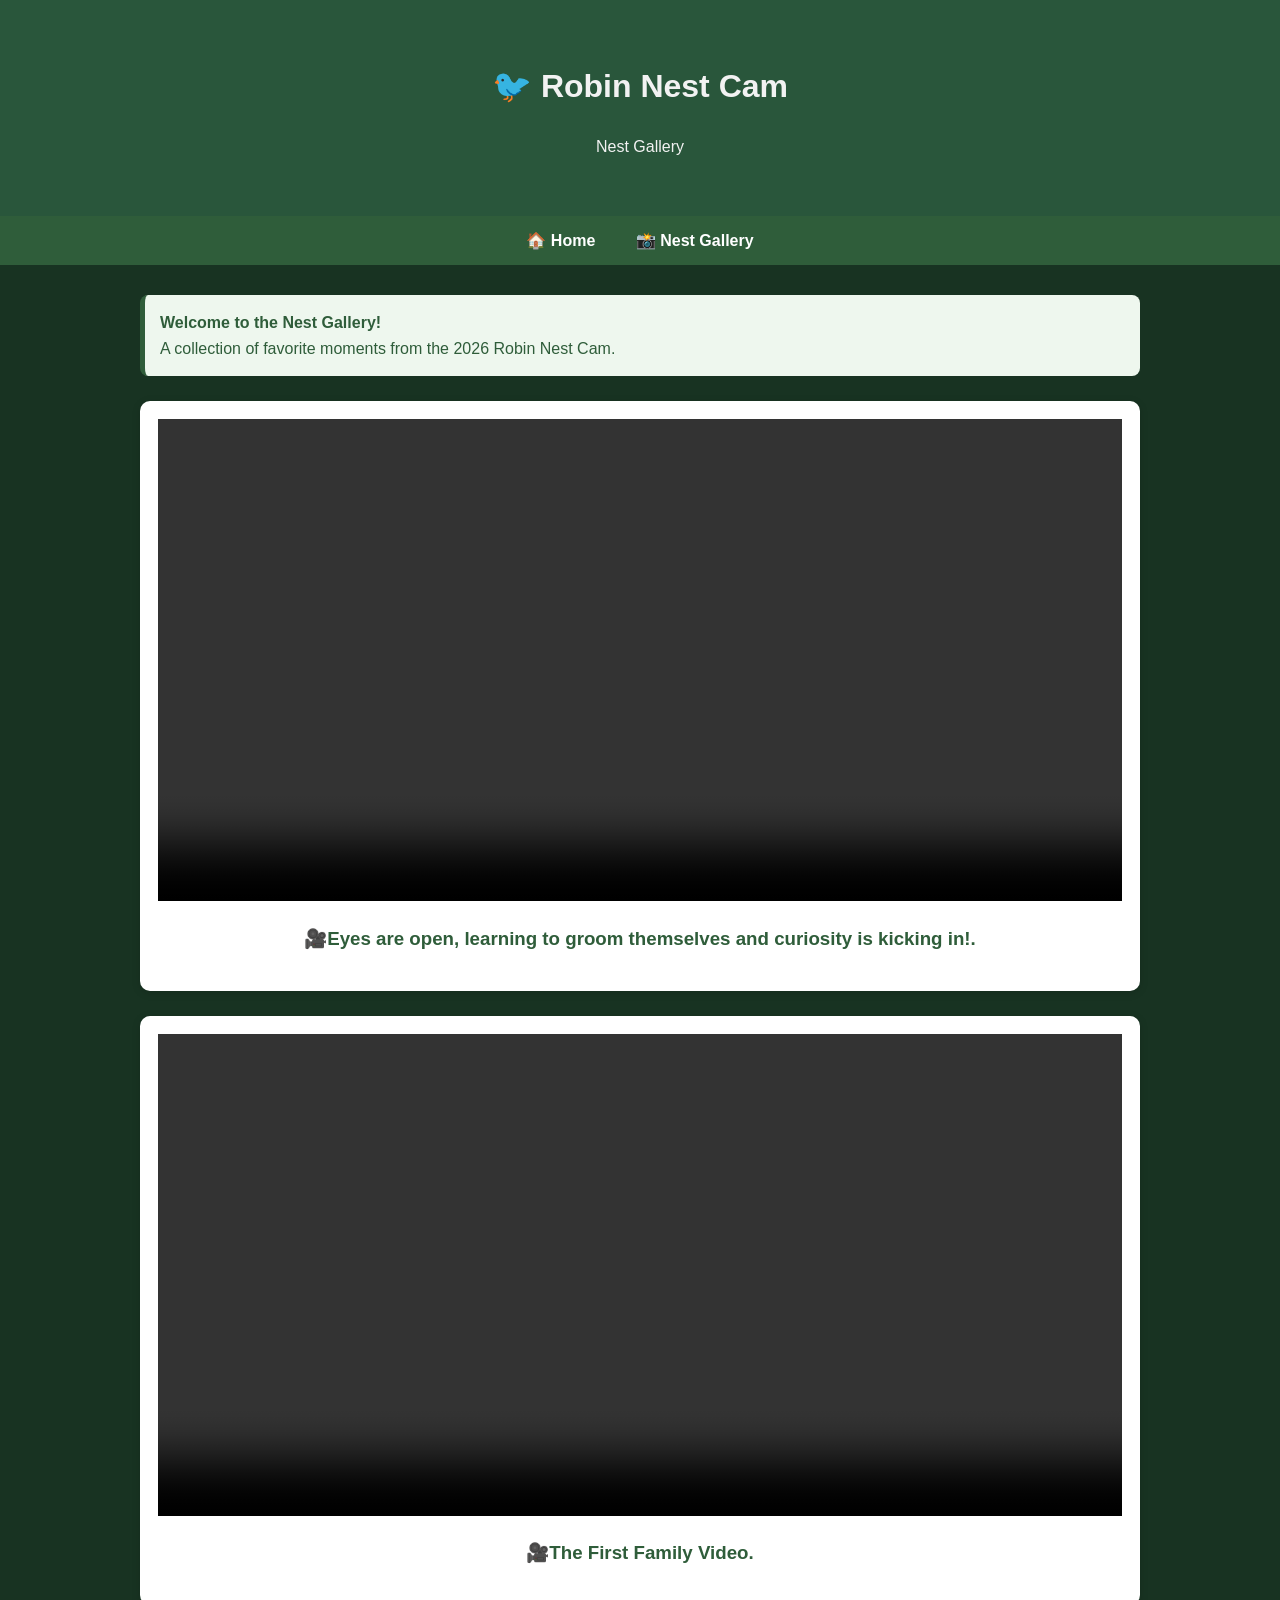
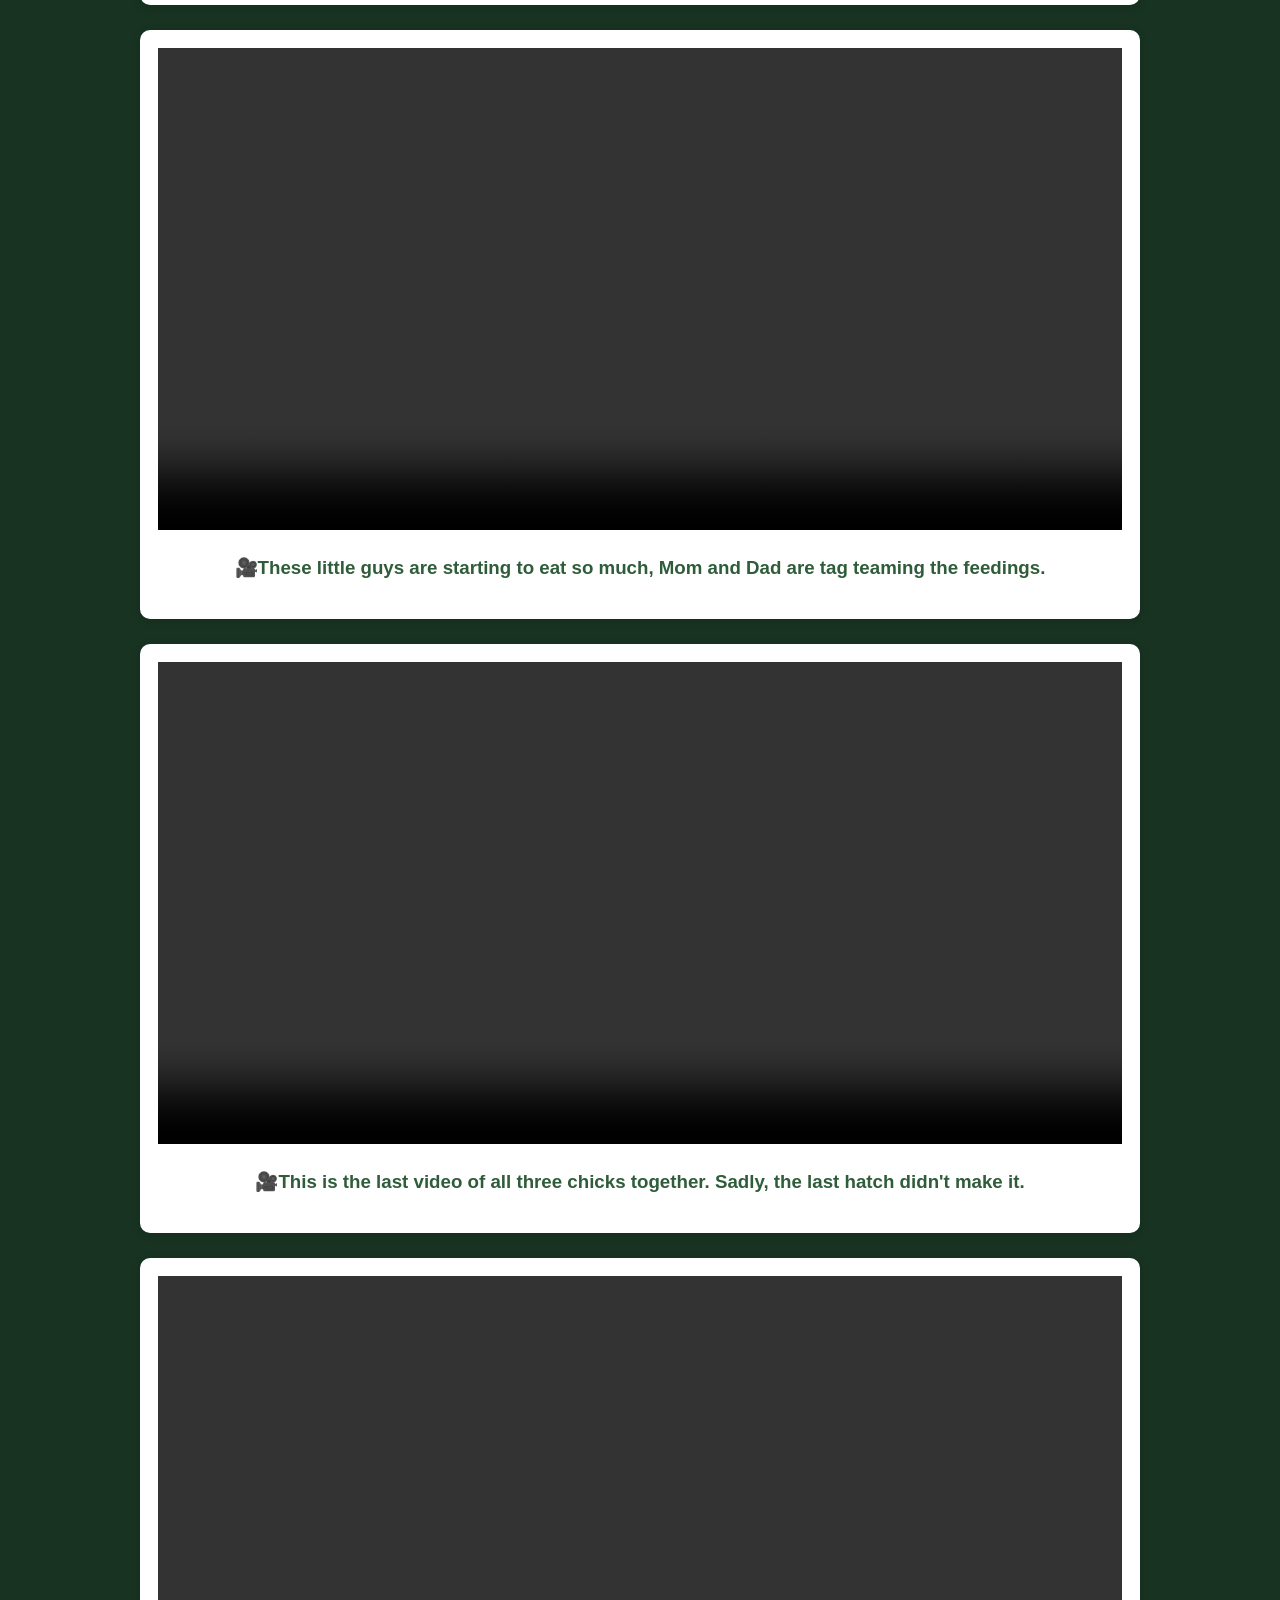
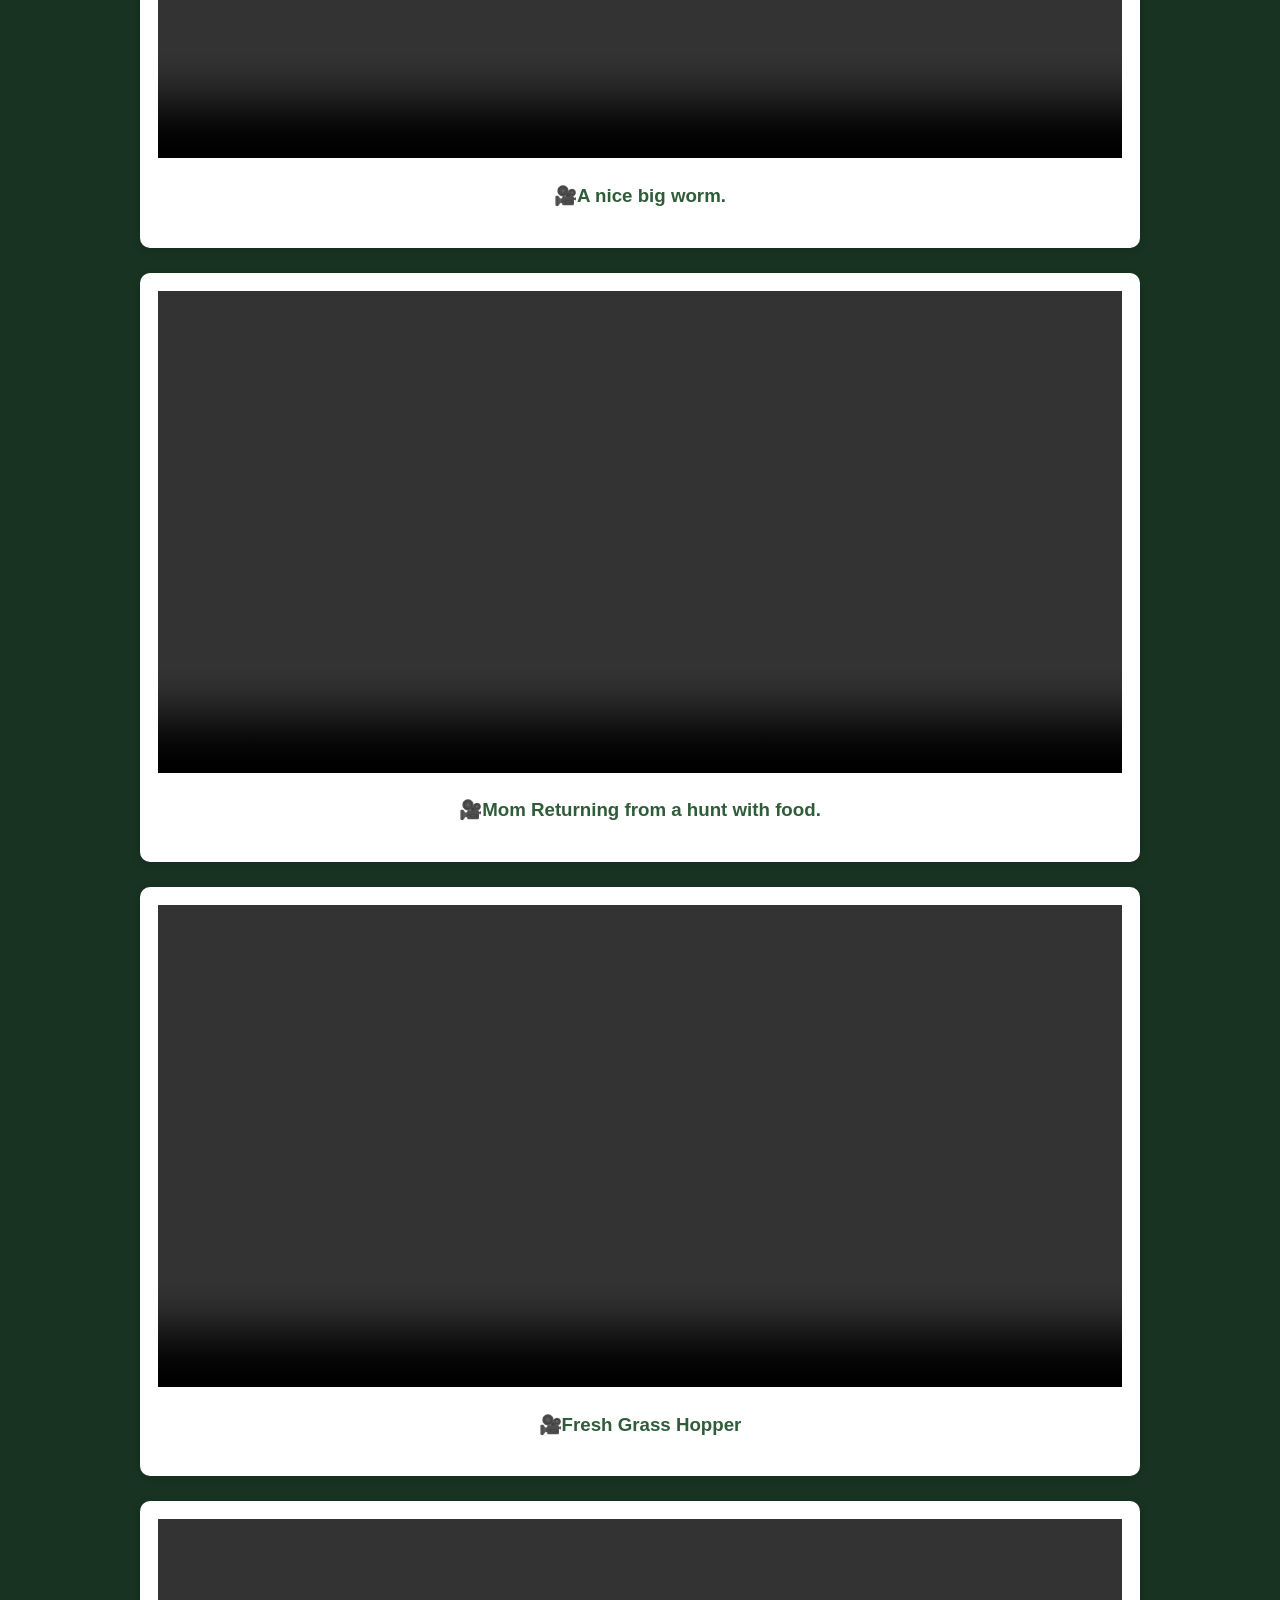
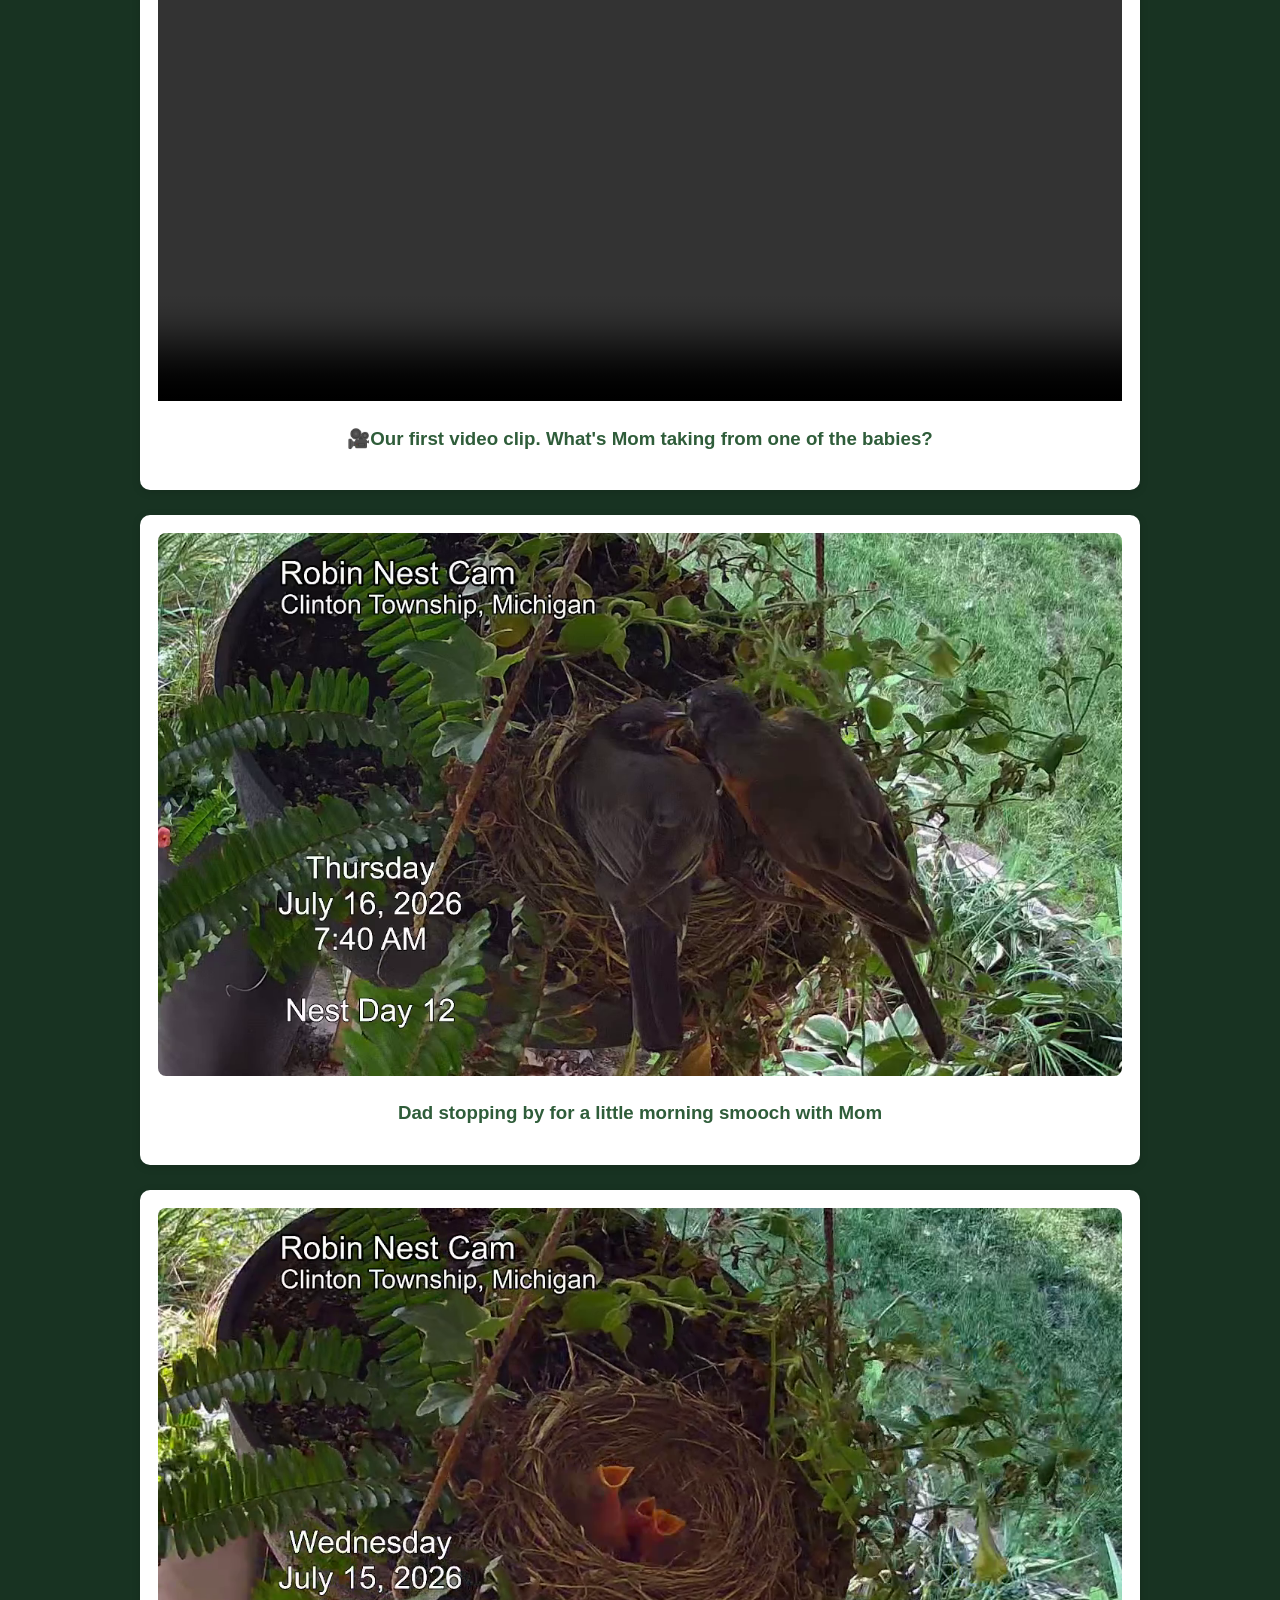
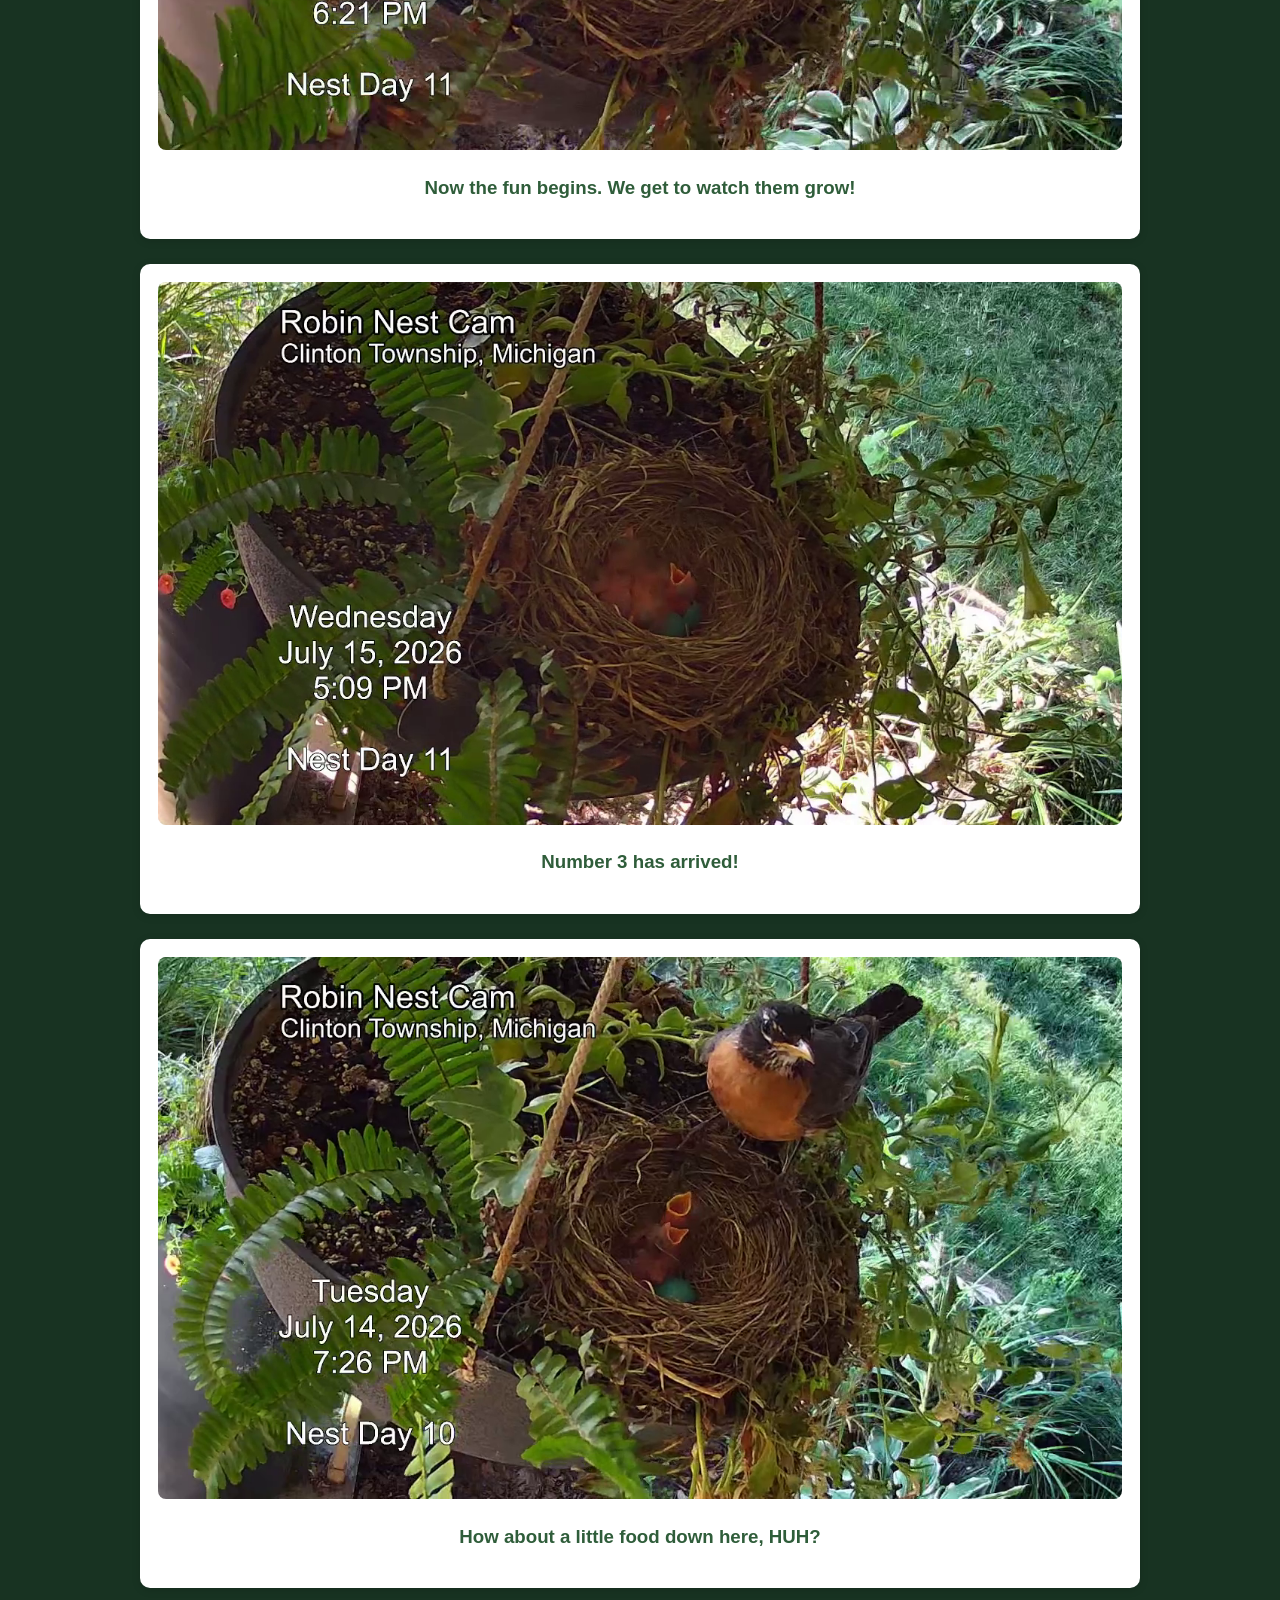
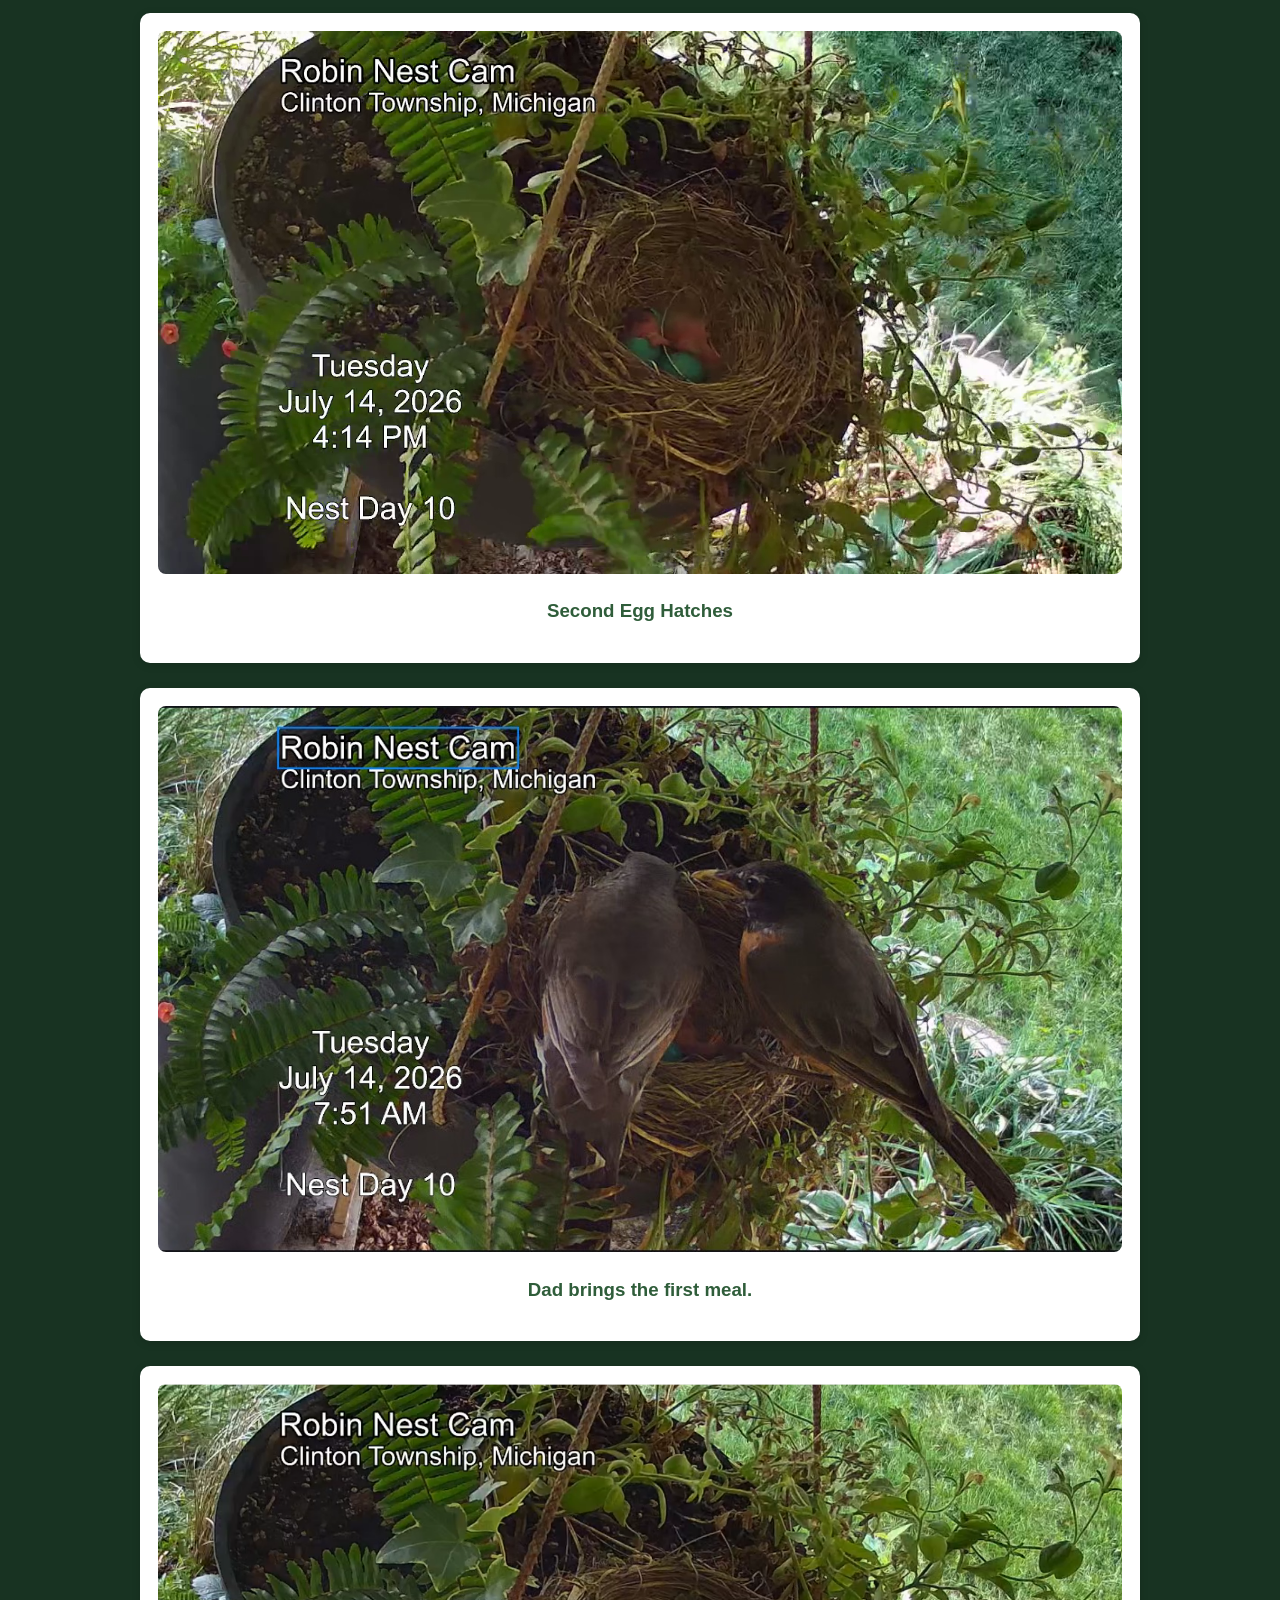
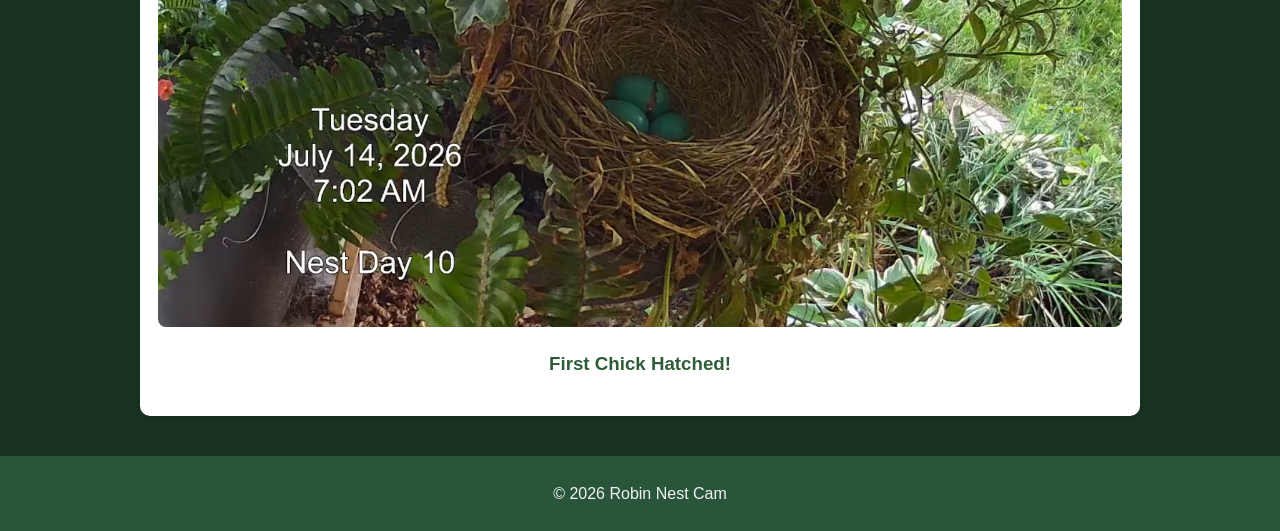
==== commit e69ec6c0: "Add grooming video and description to nestgallery Added a new video section with grooming video and " ====
--- a/nestgallery.html
+++ b/nestgallery.html
@@ -36,6 +36,15 @@
 A collection of favorite moments from the 2026 Robin Nest Cam.
 </div>
 
+<div class="item">
+    <video controls preload="metadata" width="100%">
+        <source src="images/grooming.mp4" type="video/mp4">
+        Your browser does not support the video tag.
+    </video>
+
+    <h3>🎥Eyes are open, learning to groom themselves and curiosity is kicking in!.</h3>
+</div>
+    
 <div class="item">
     <video controls preload="metadata" width="100%">
         <source src="images/First Family Video.mp4" type="video/mp4">
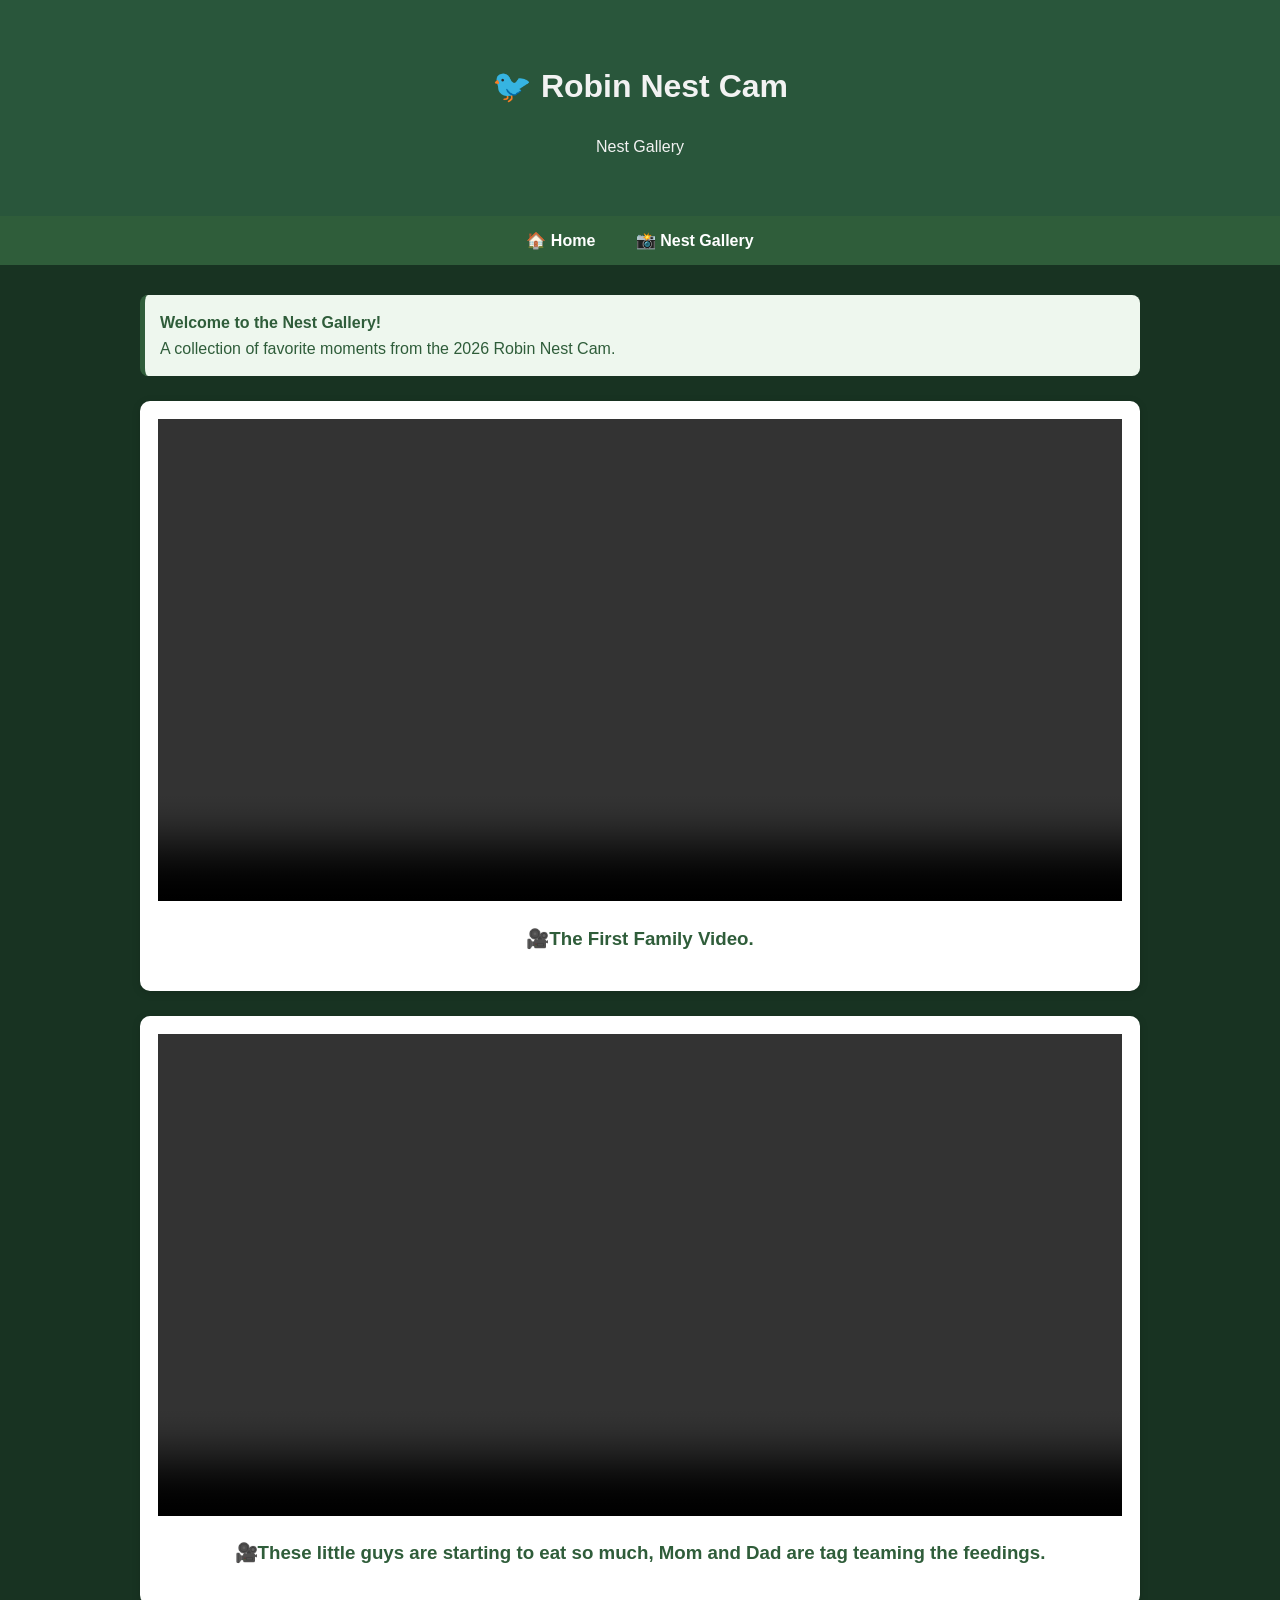
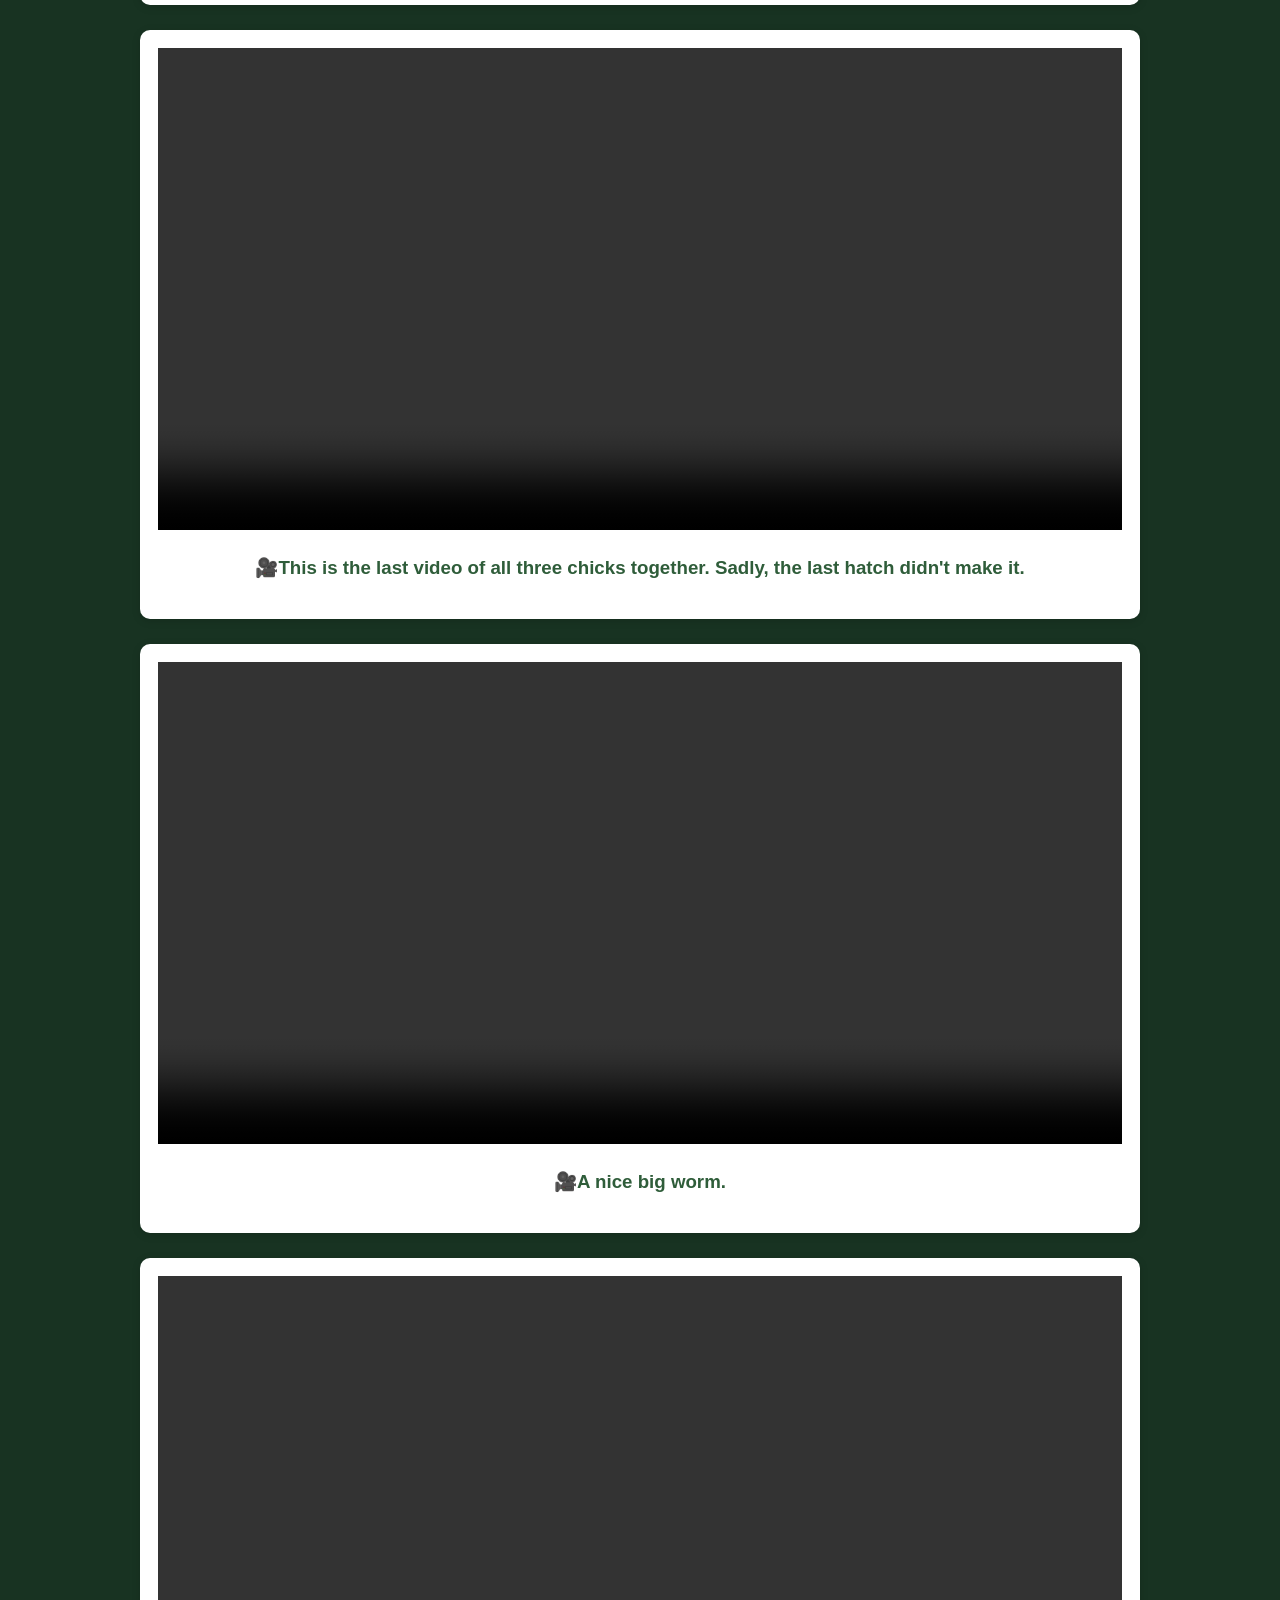
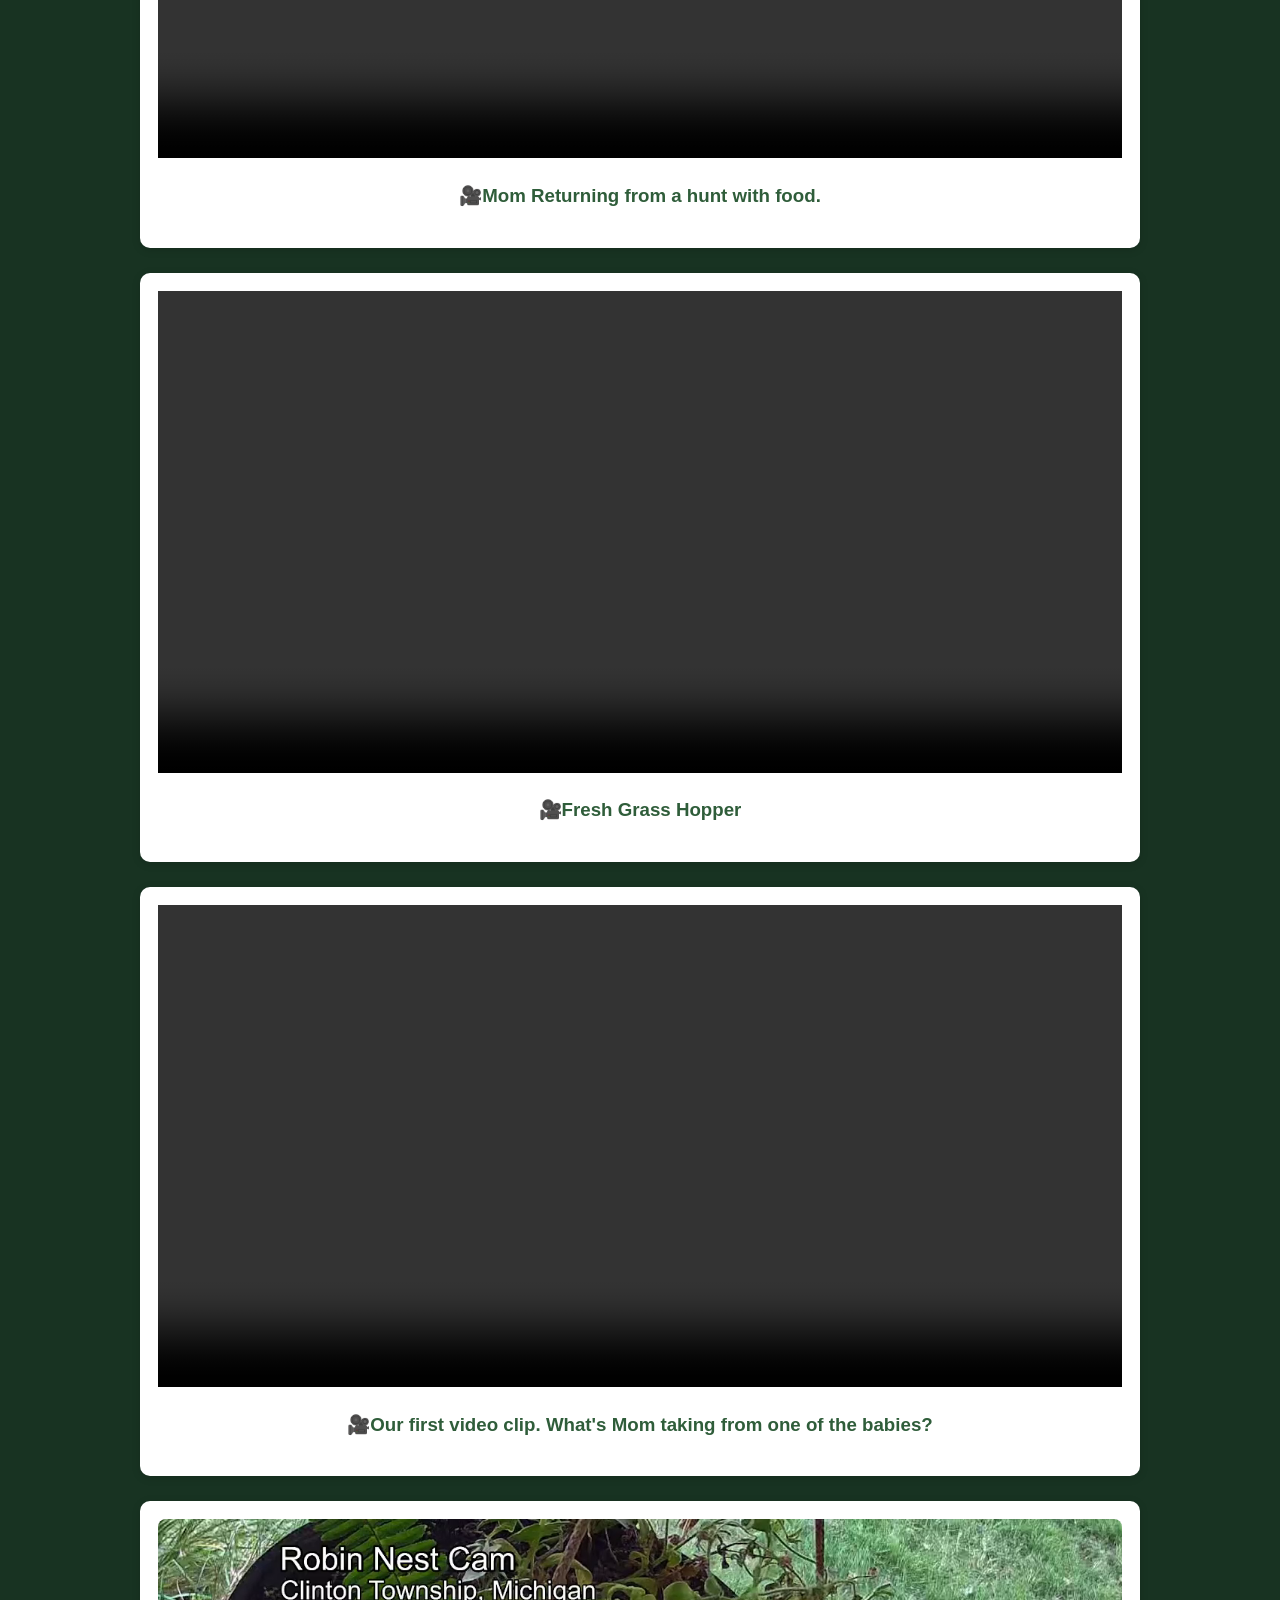
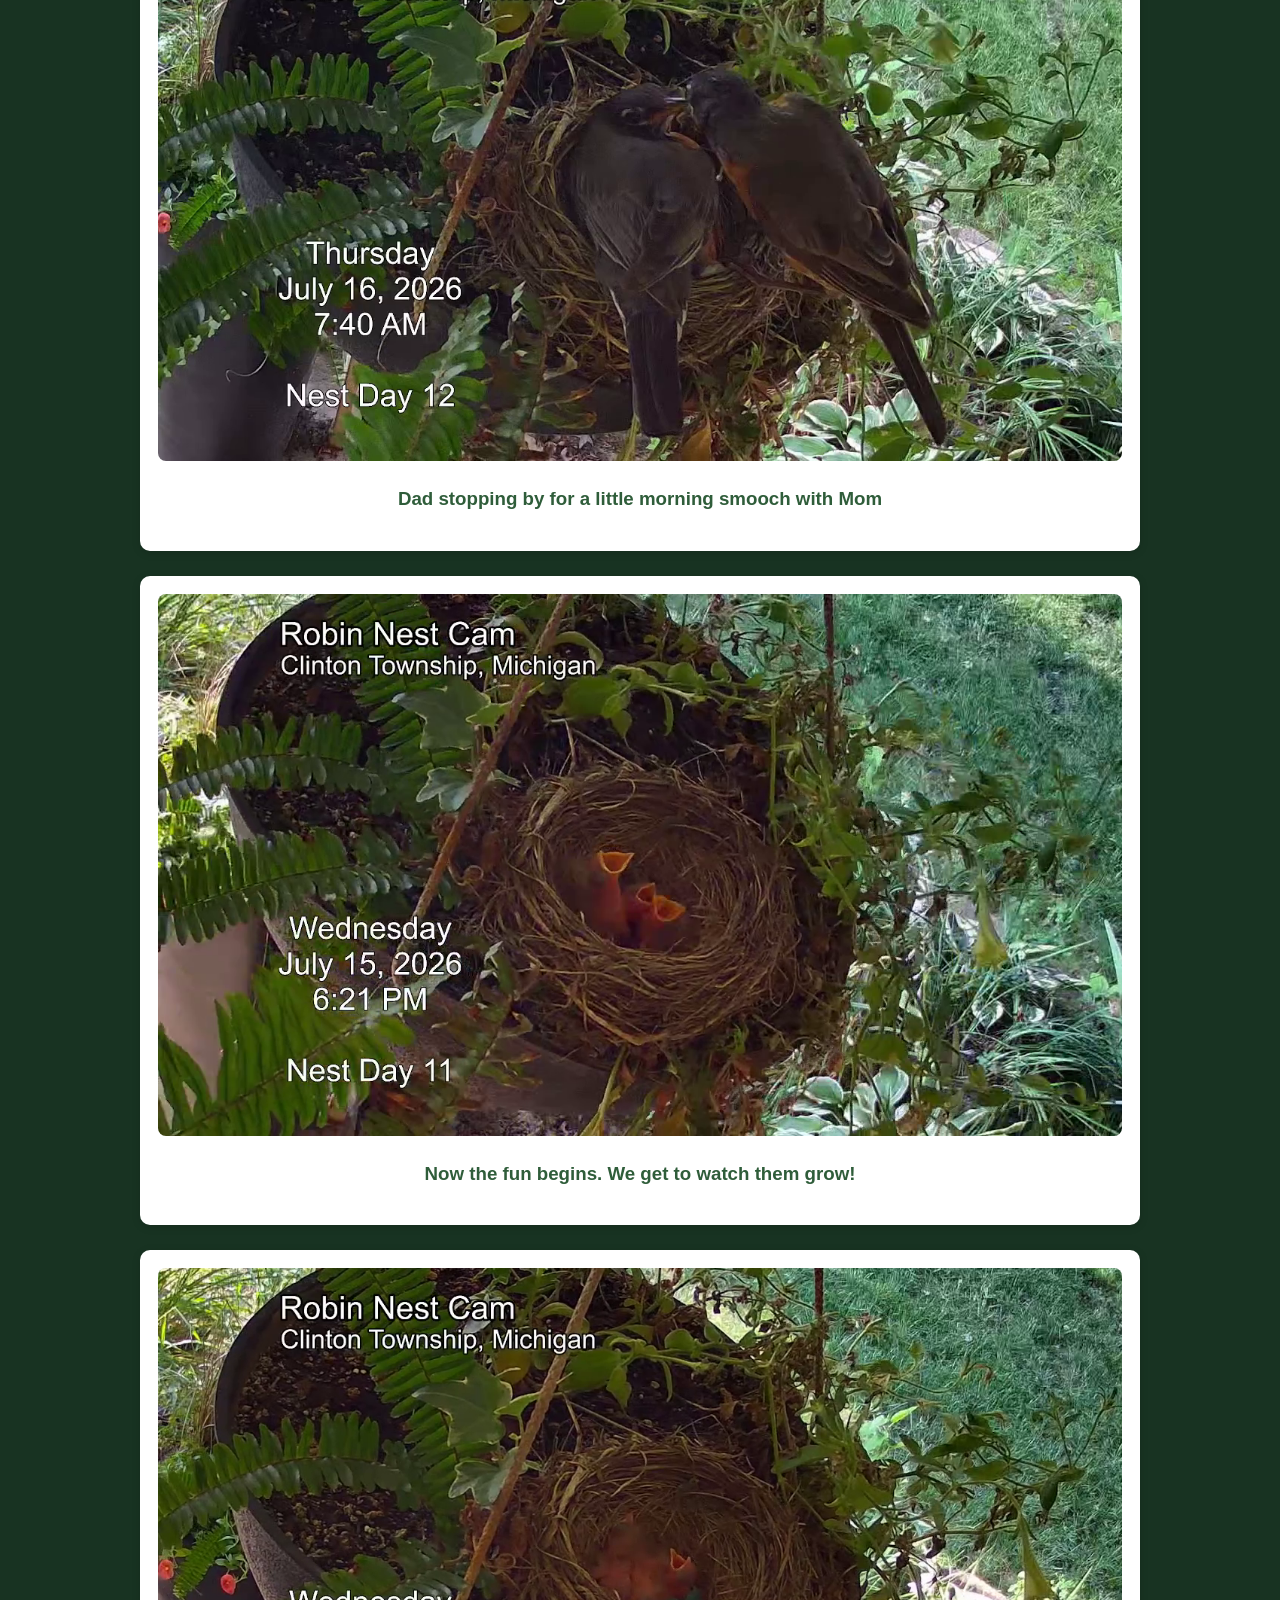
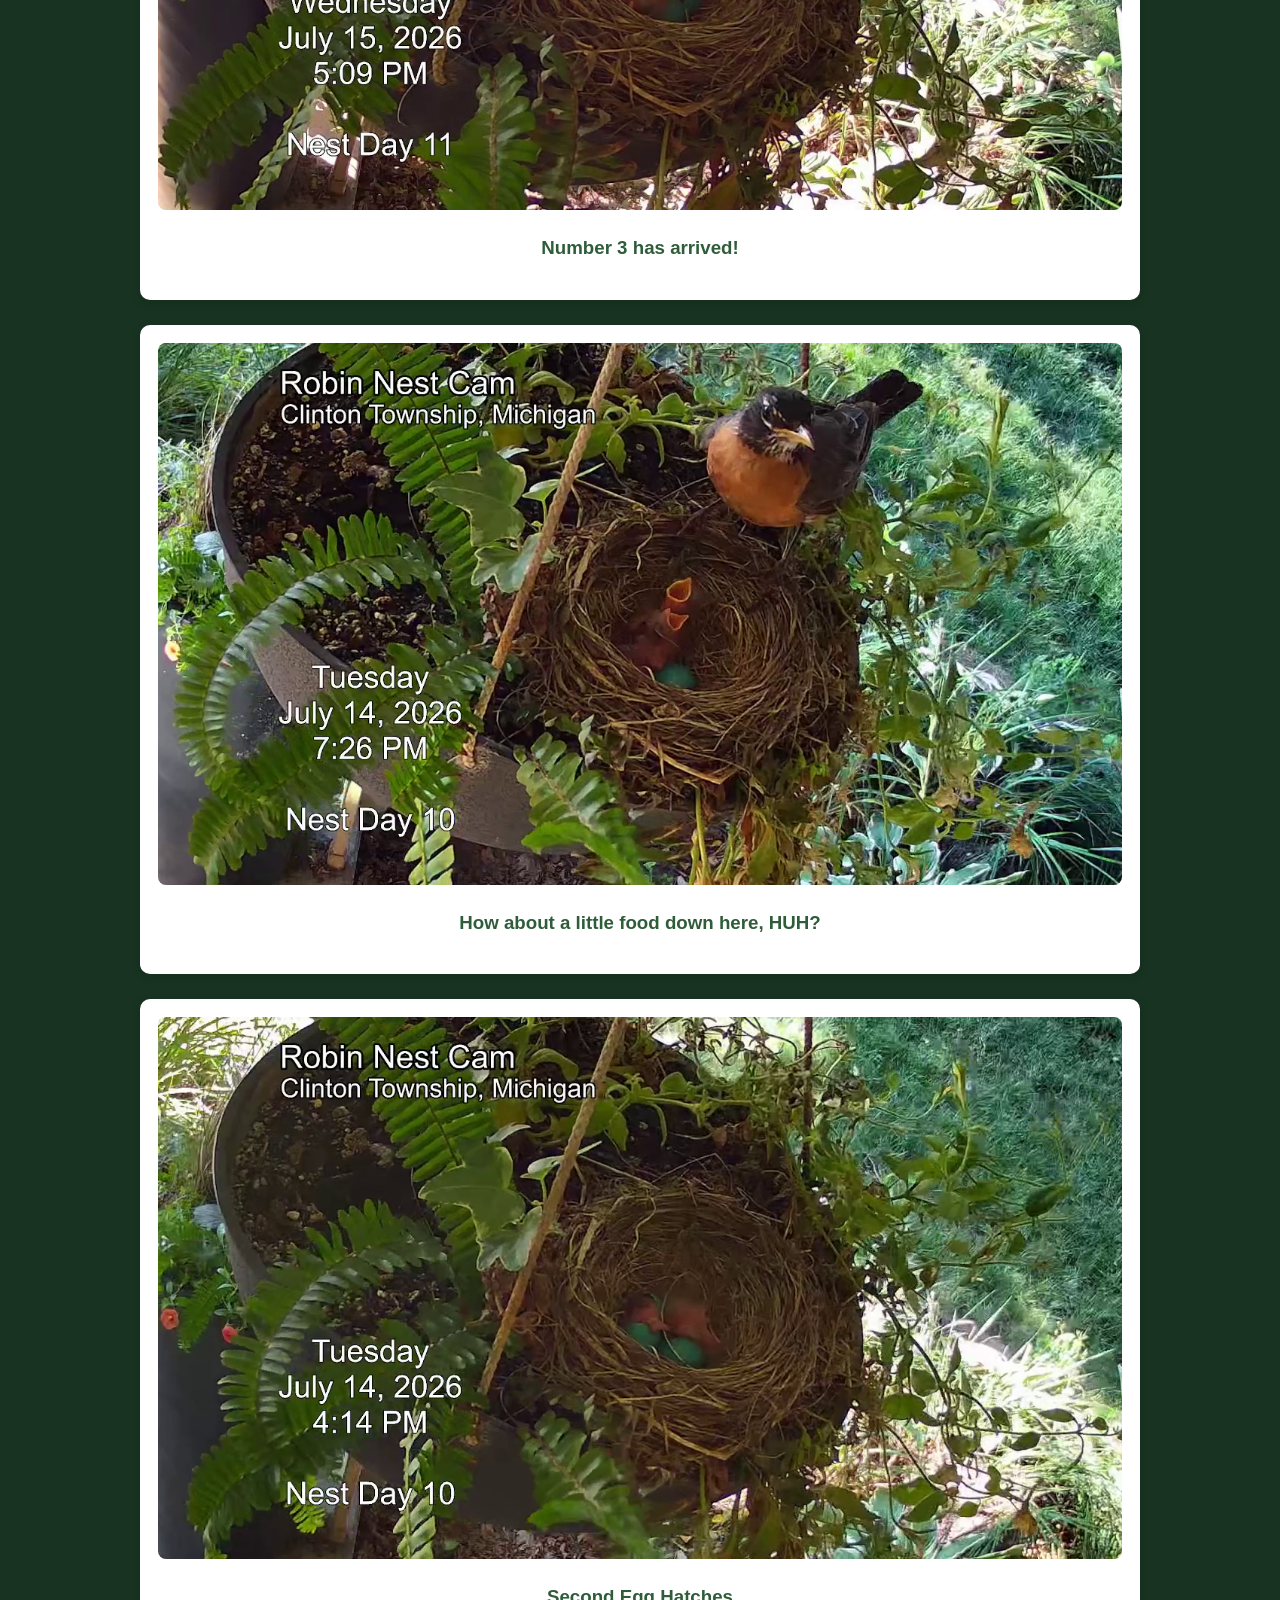
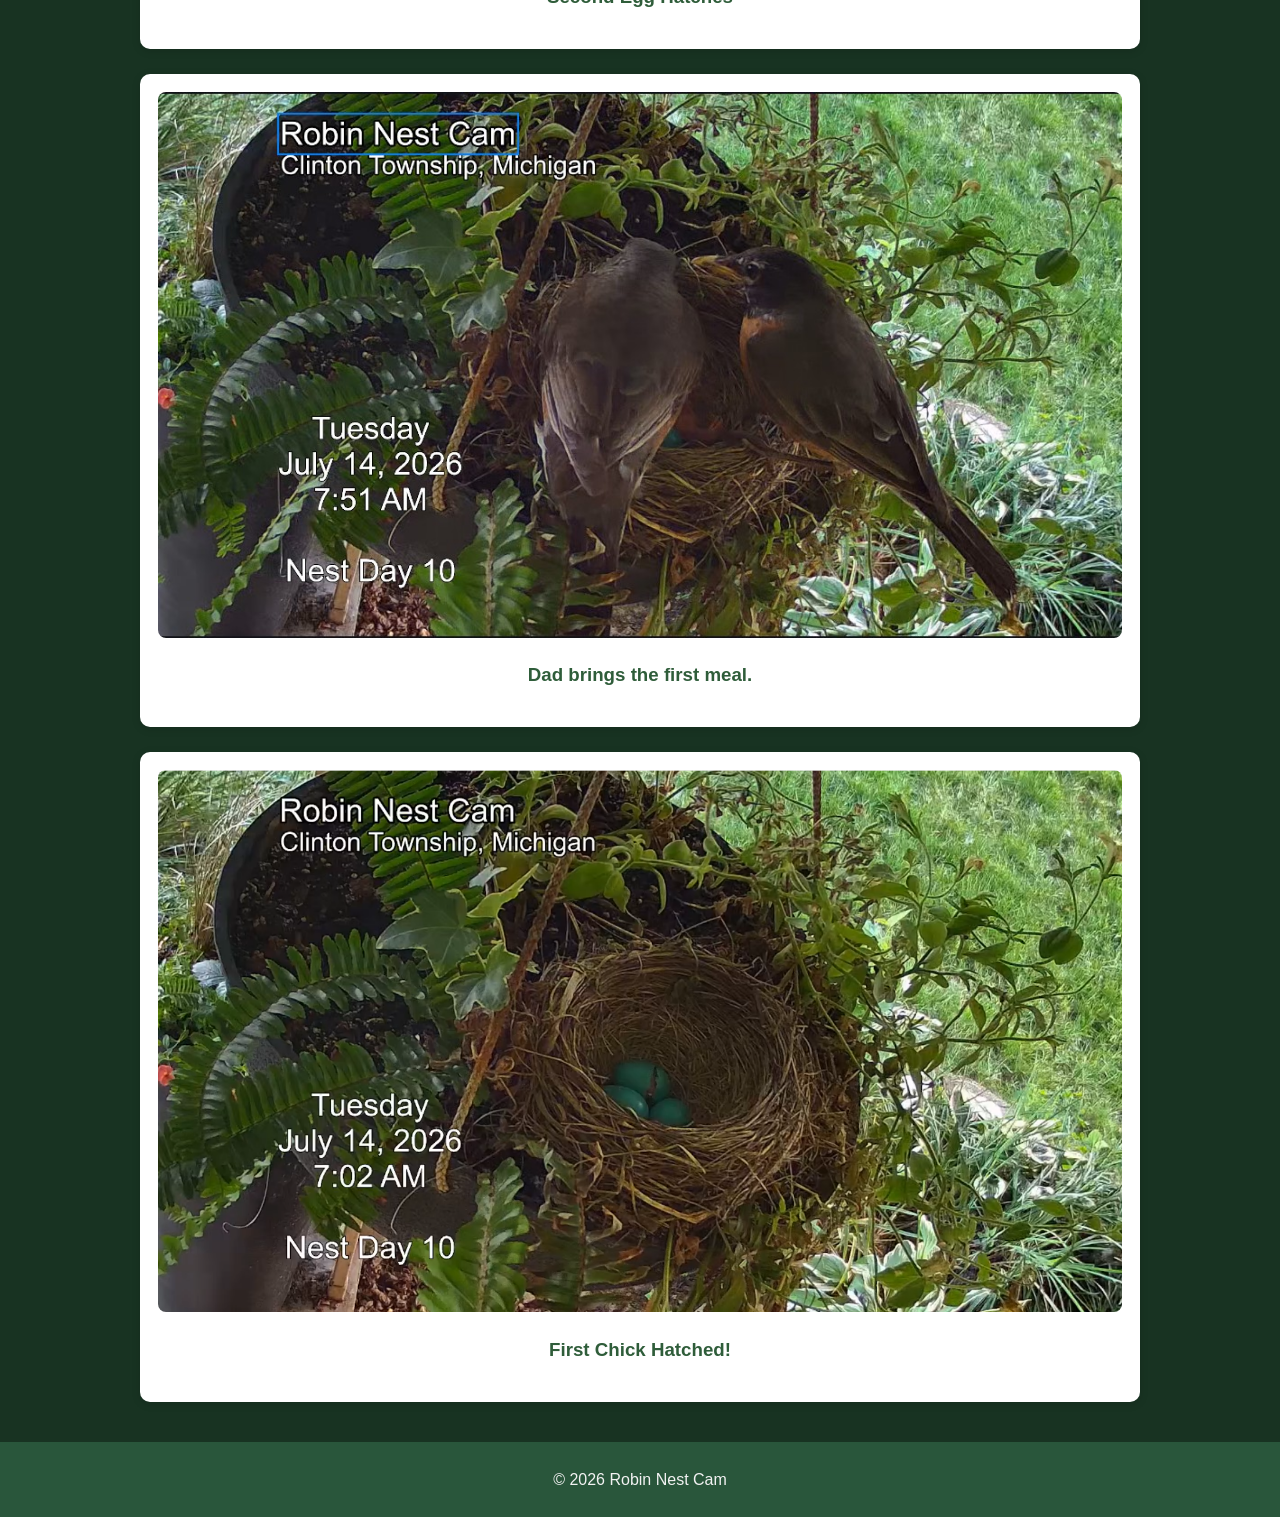
==== commit b4bde6e1: "Remove grooming video section from nestgallery.html Removed a video section about grooming from the " ====
--- a/nestgallery.html
+++ b/nestgallery.html
@@ -34,15 +34,6 @@
 <div class="tip">
 <b>Welcome to the Nest Gallery!</b><br>
 A collection of favorite moments from the 2026 Robin Nest Cam.
-</div>
-
-<div class="item">
-    <video controls preload="metadata" width="100%">
-        <source src="images/grooming.mp4" type="video/mp4">
-        Your browser does not support the video tag.
-    </video>
-
-    <h3>🎥Eyes are open, learning to groom themselves and curiosity is kicking in!.</h3>
 </div>
     
 <div class="item">
